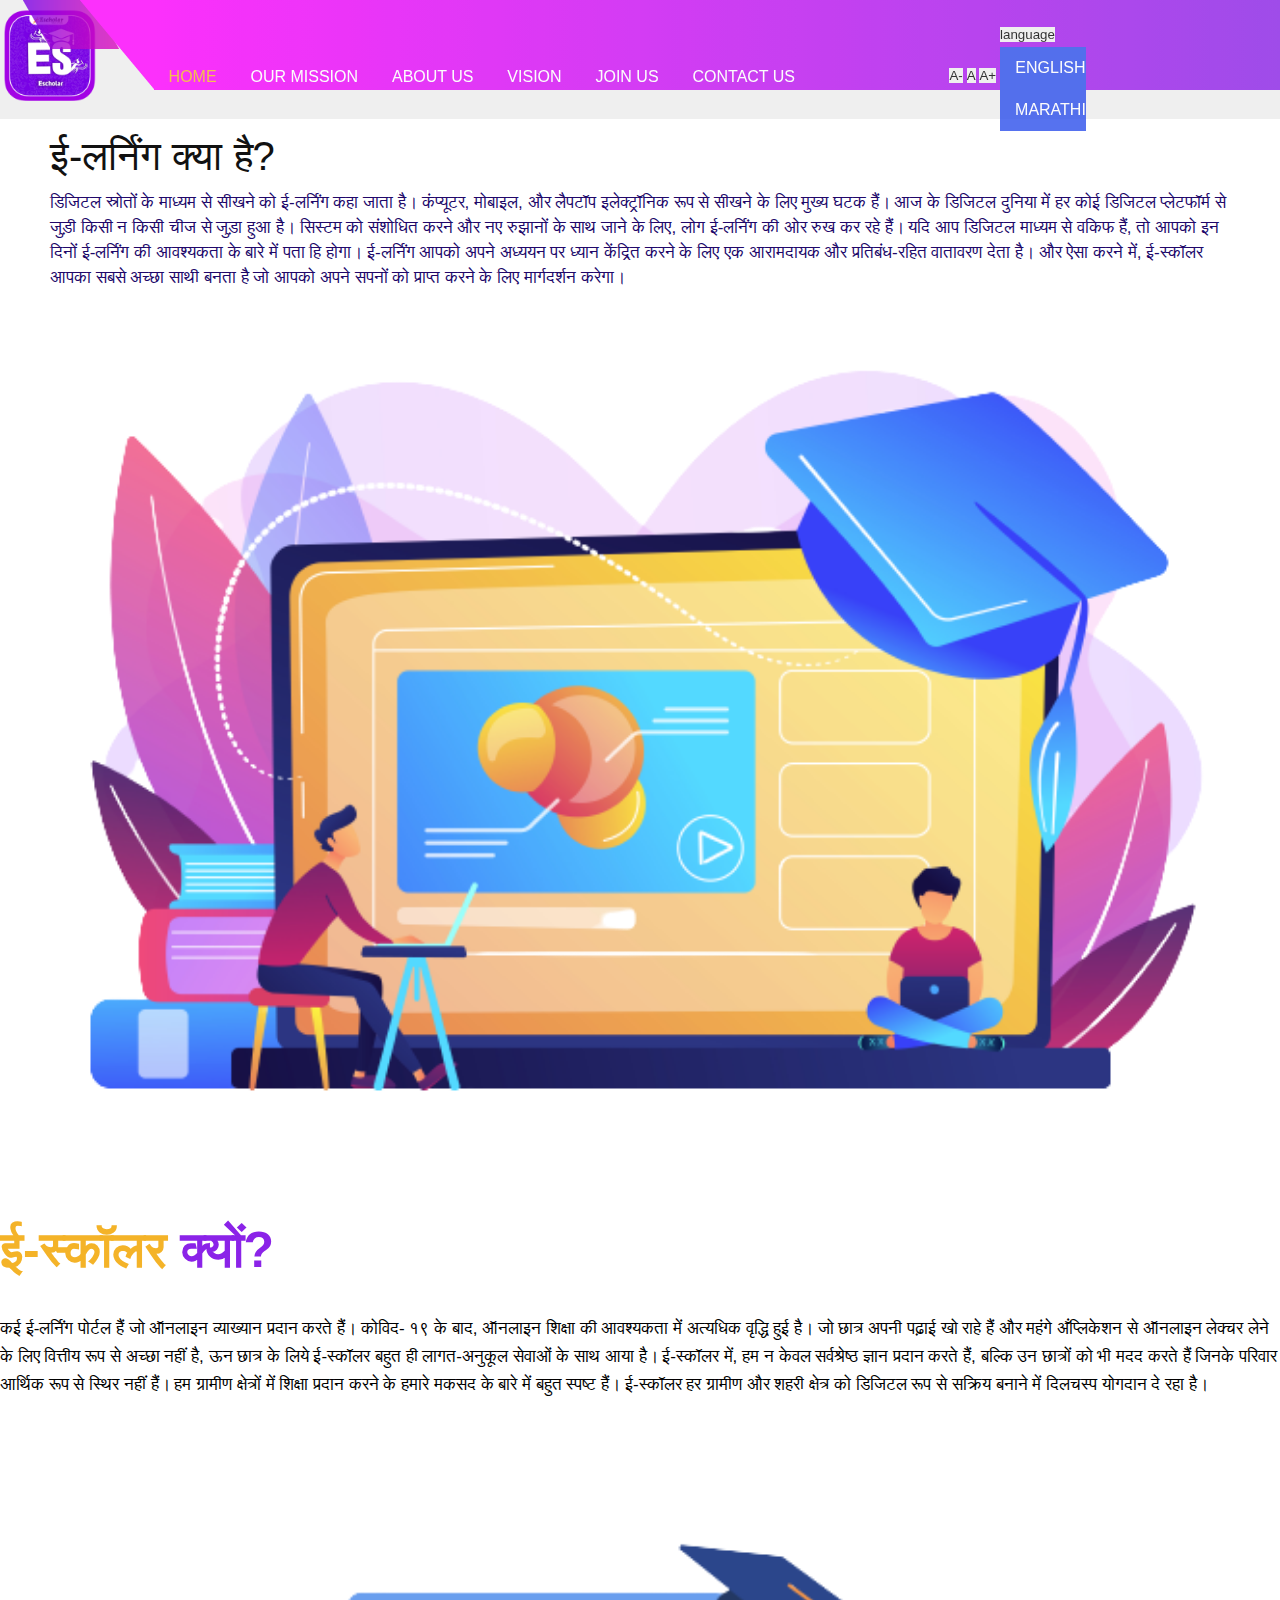
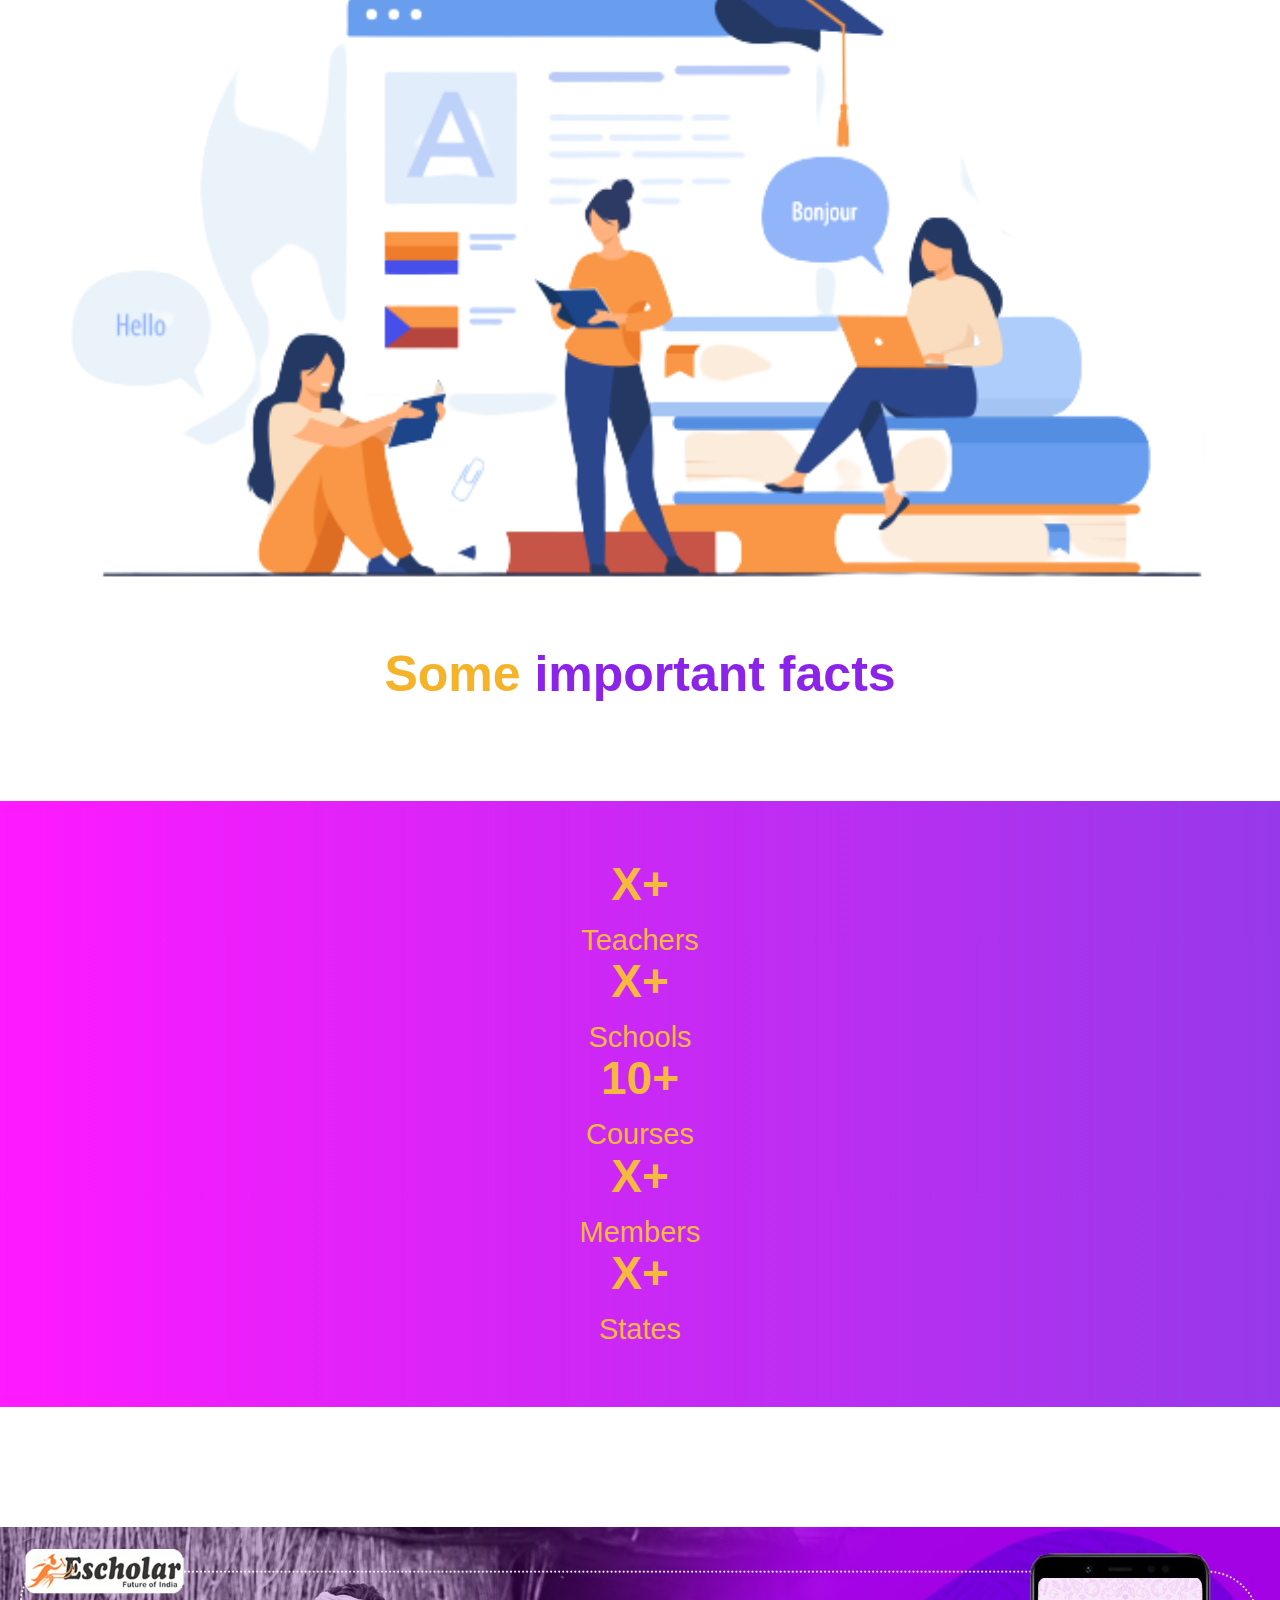
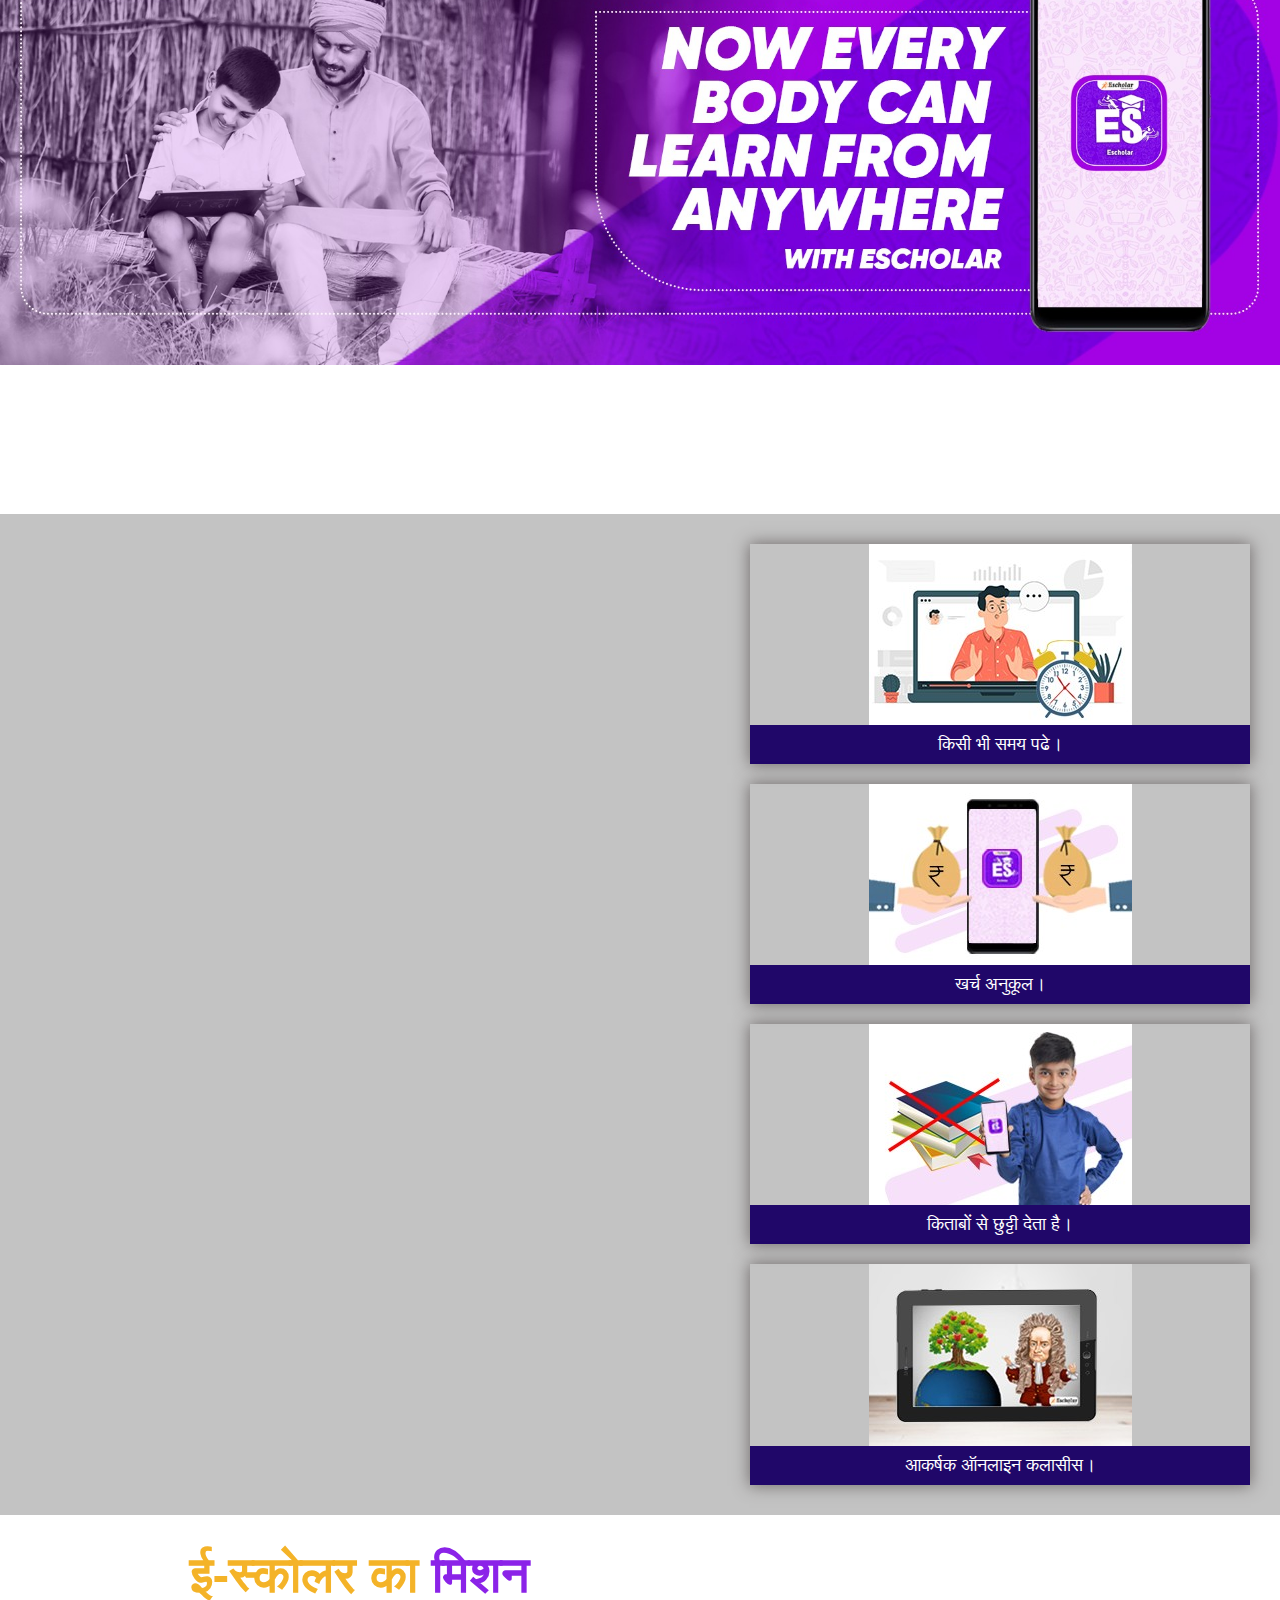
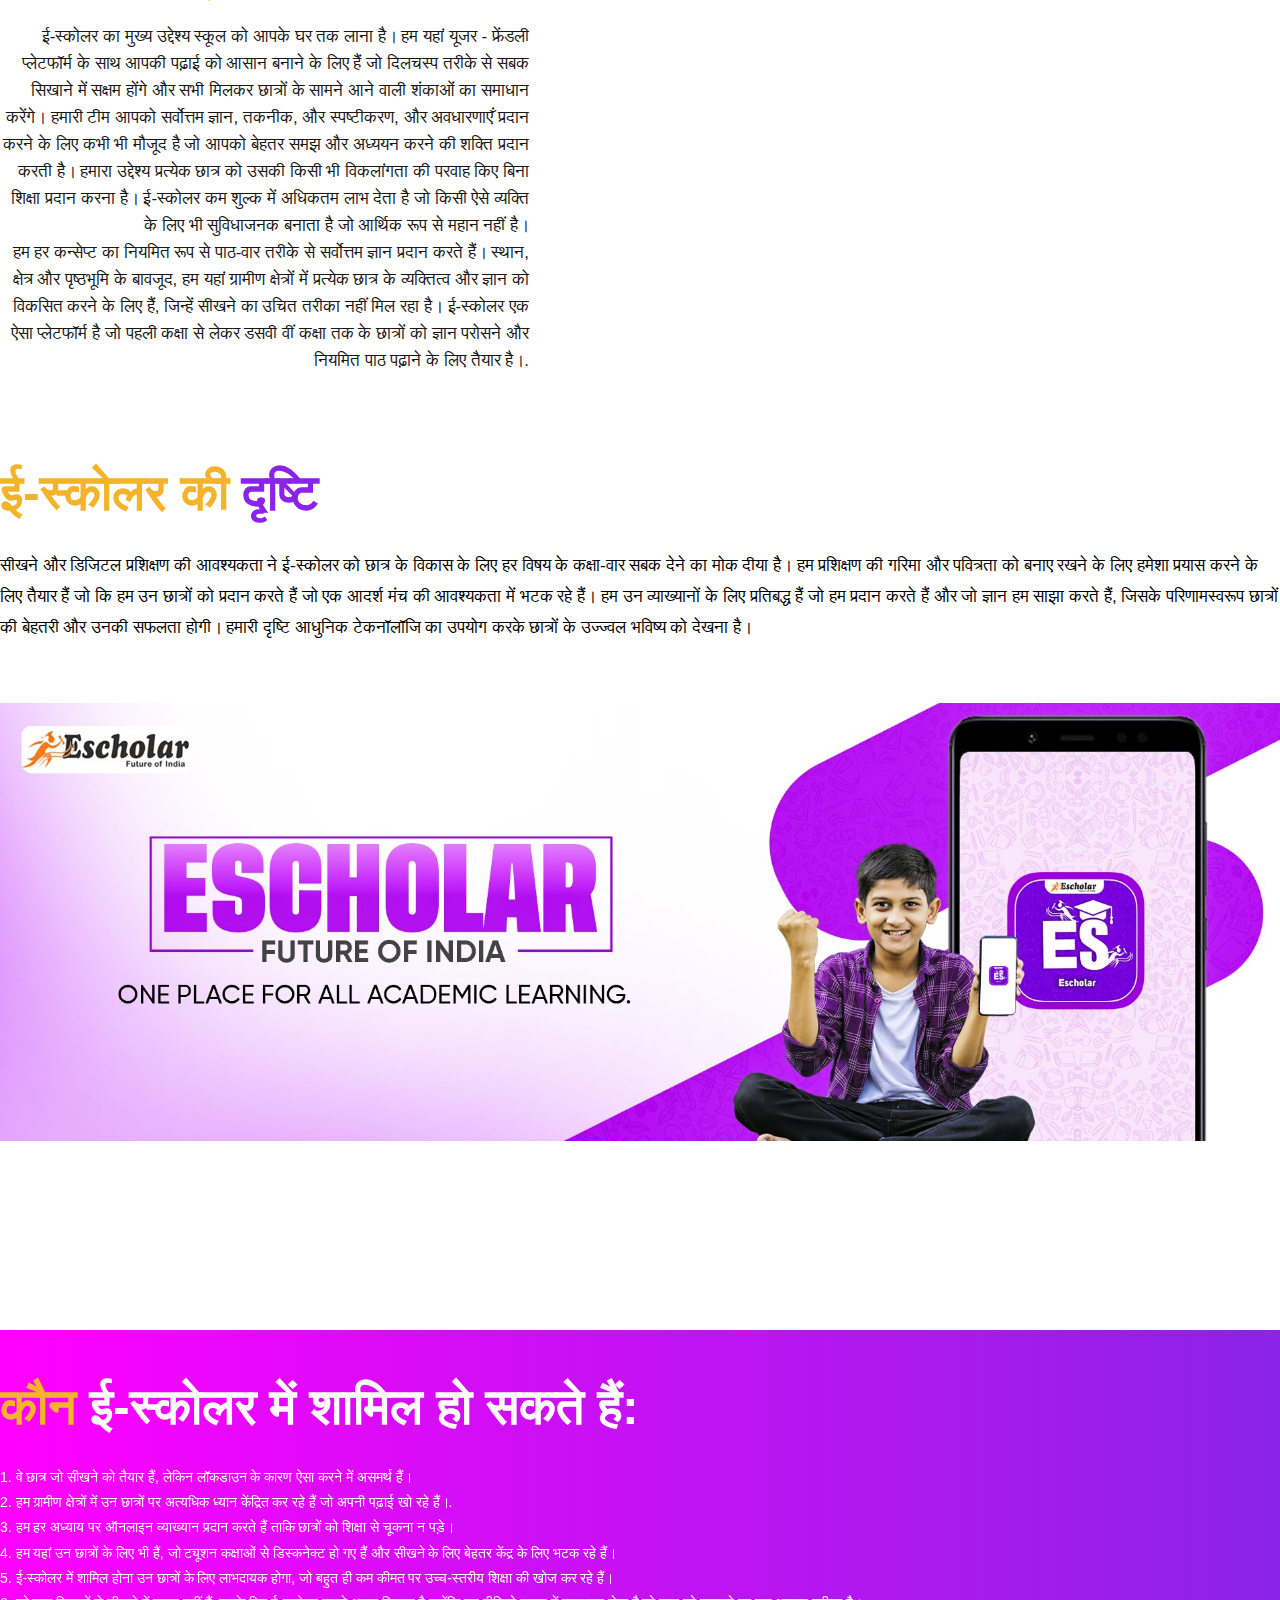
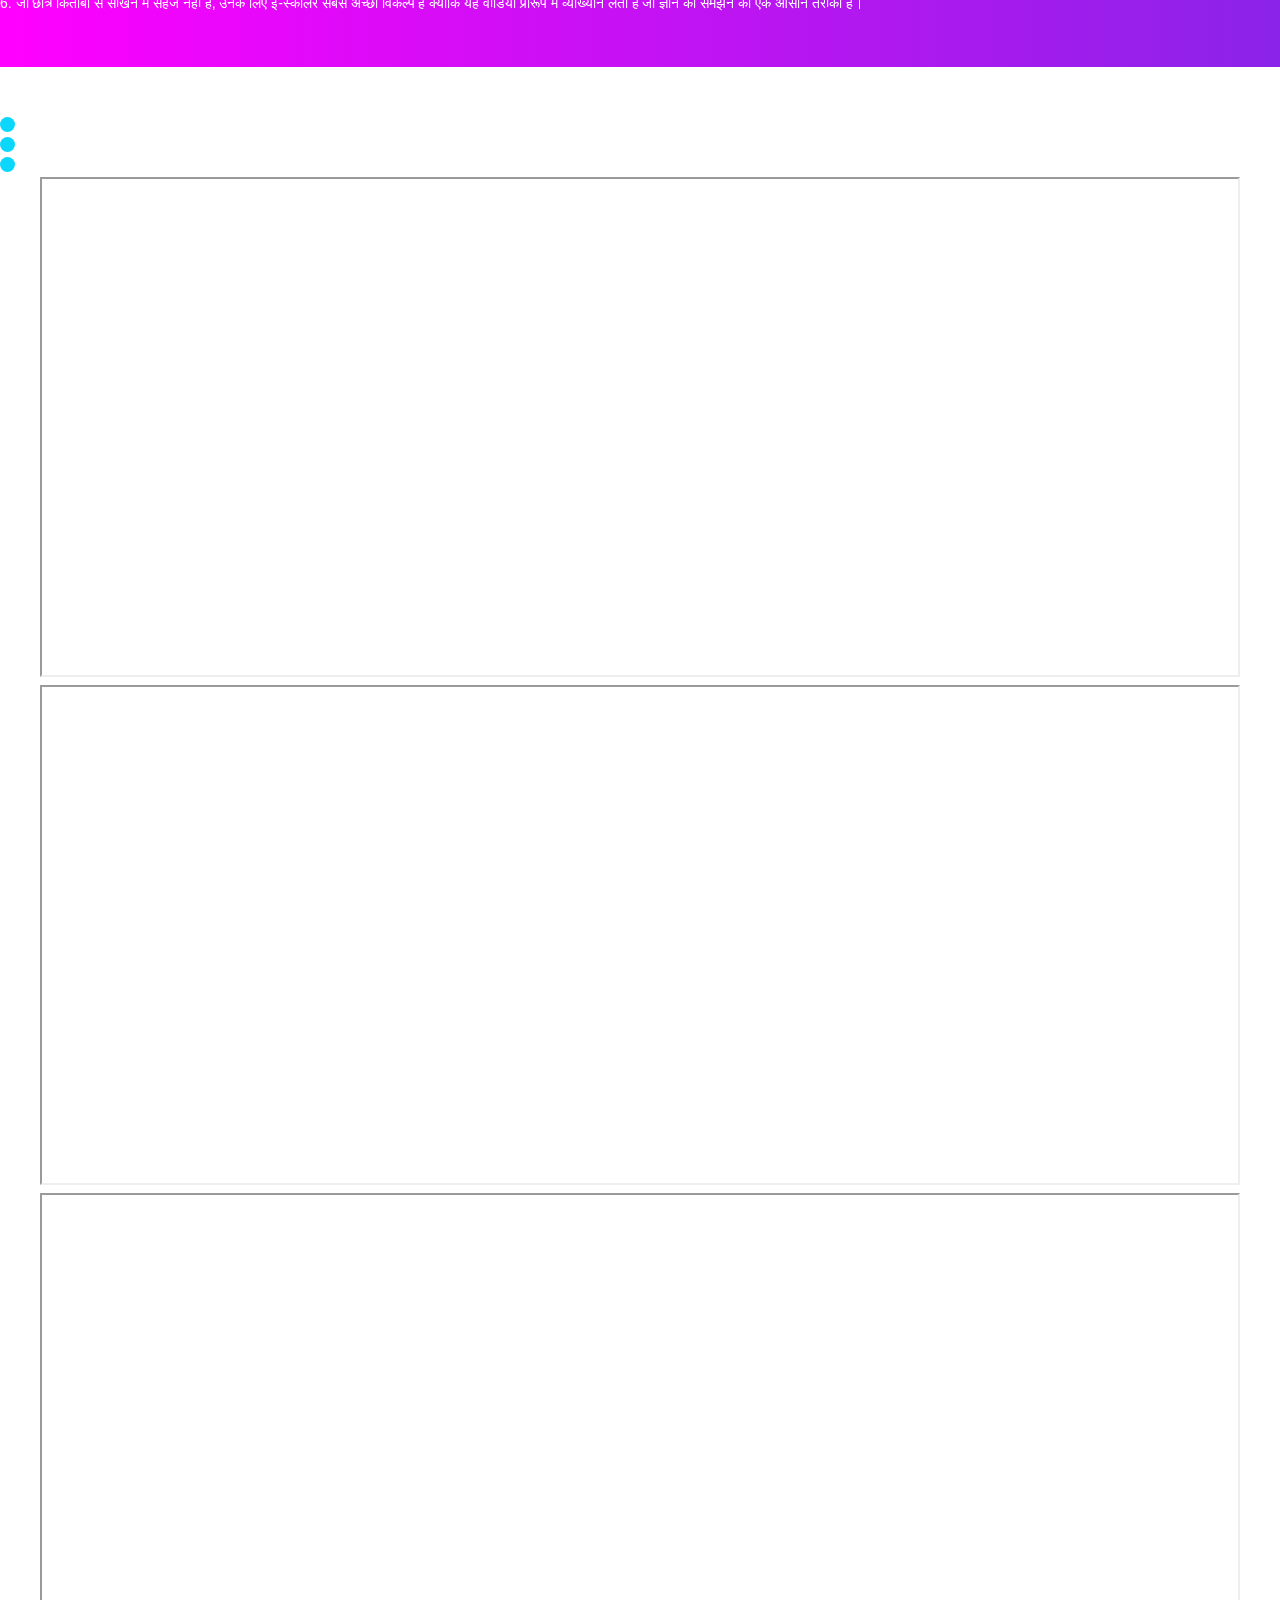
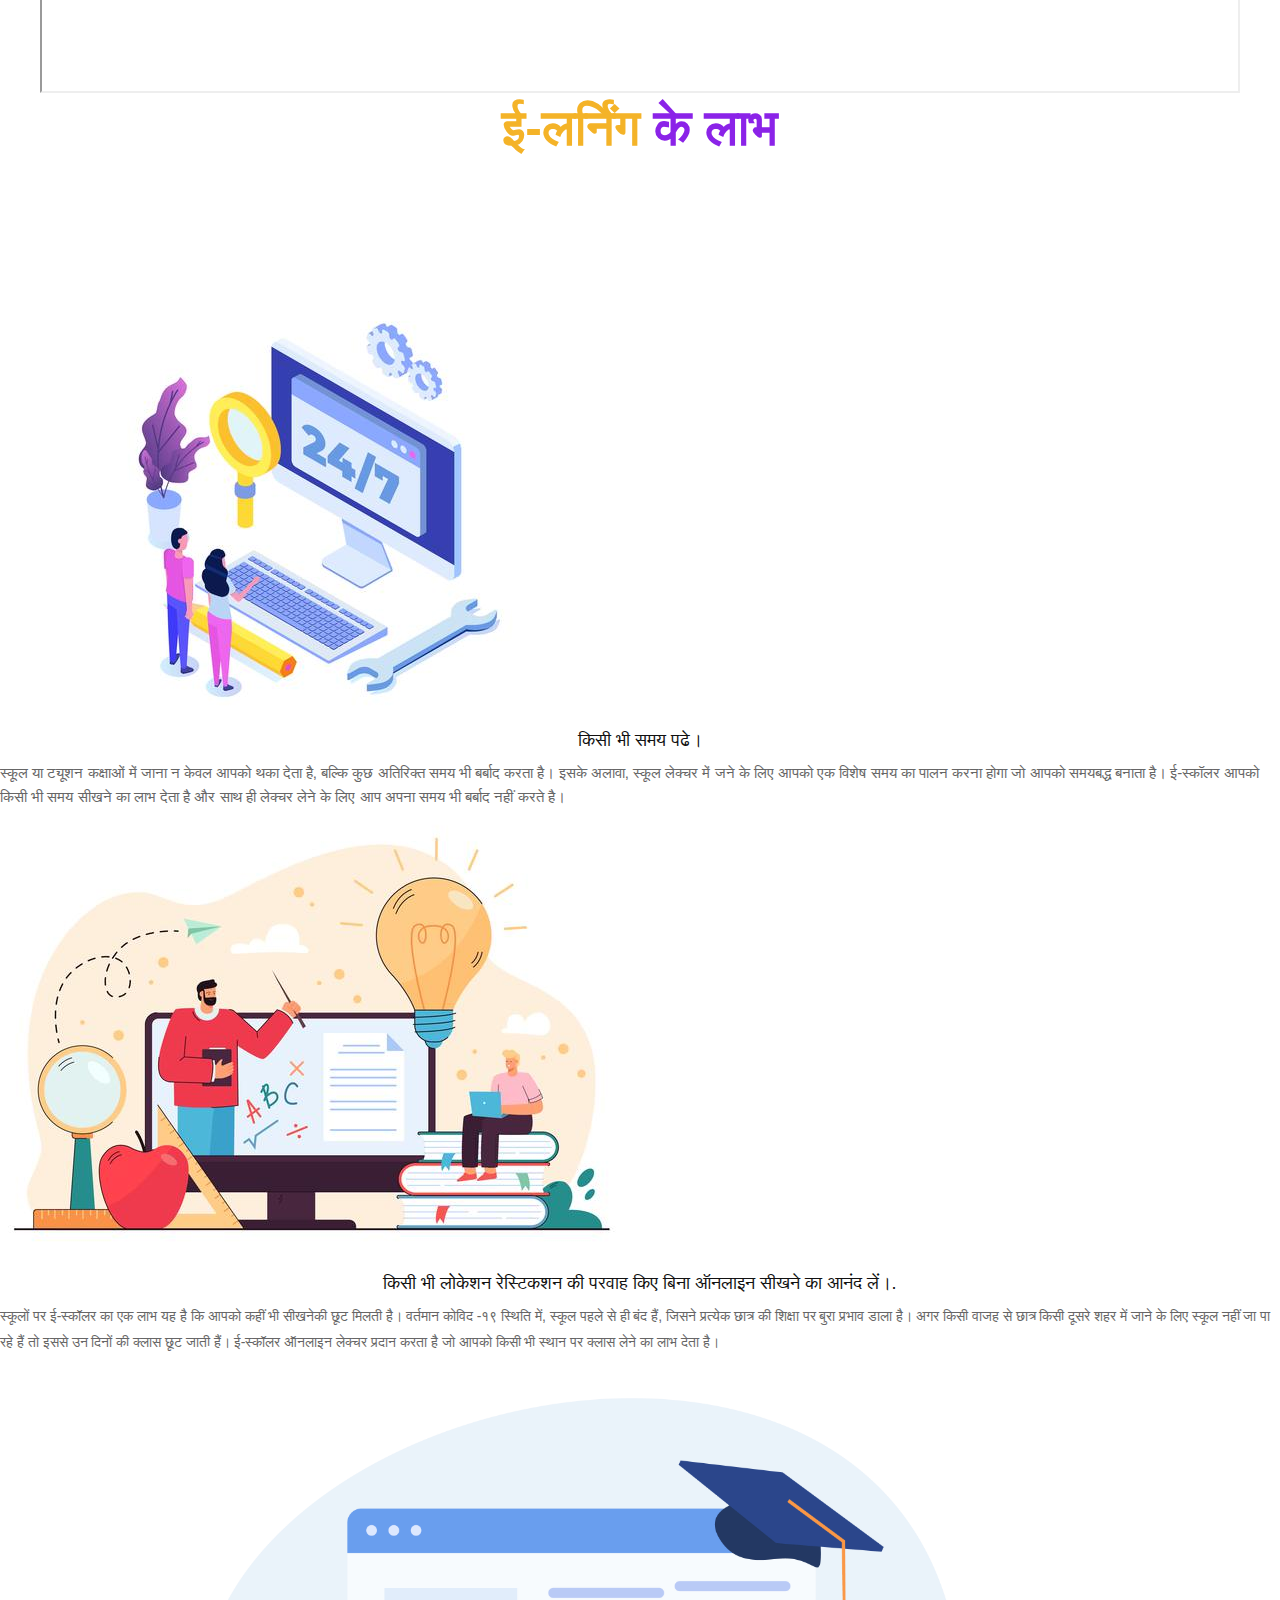
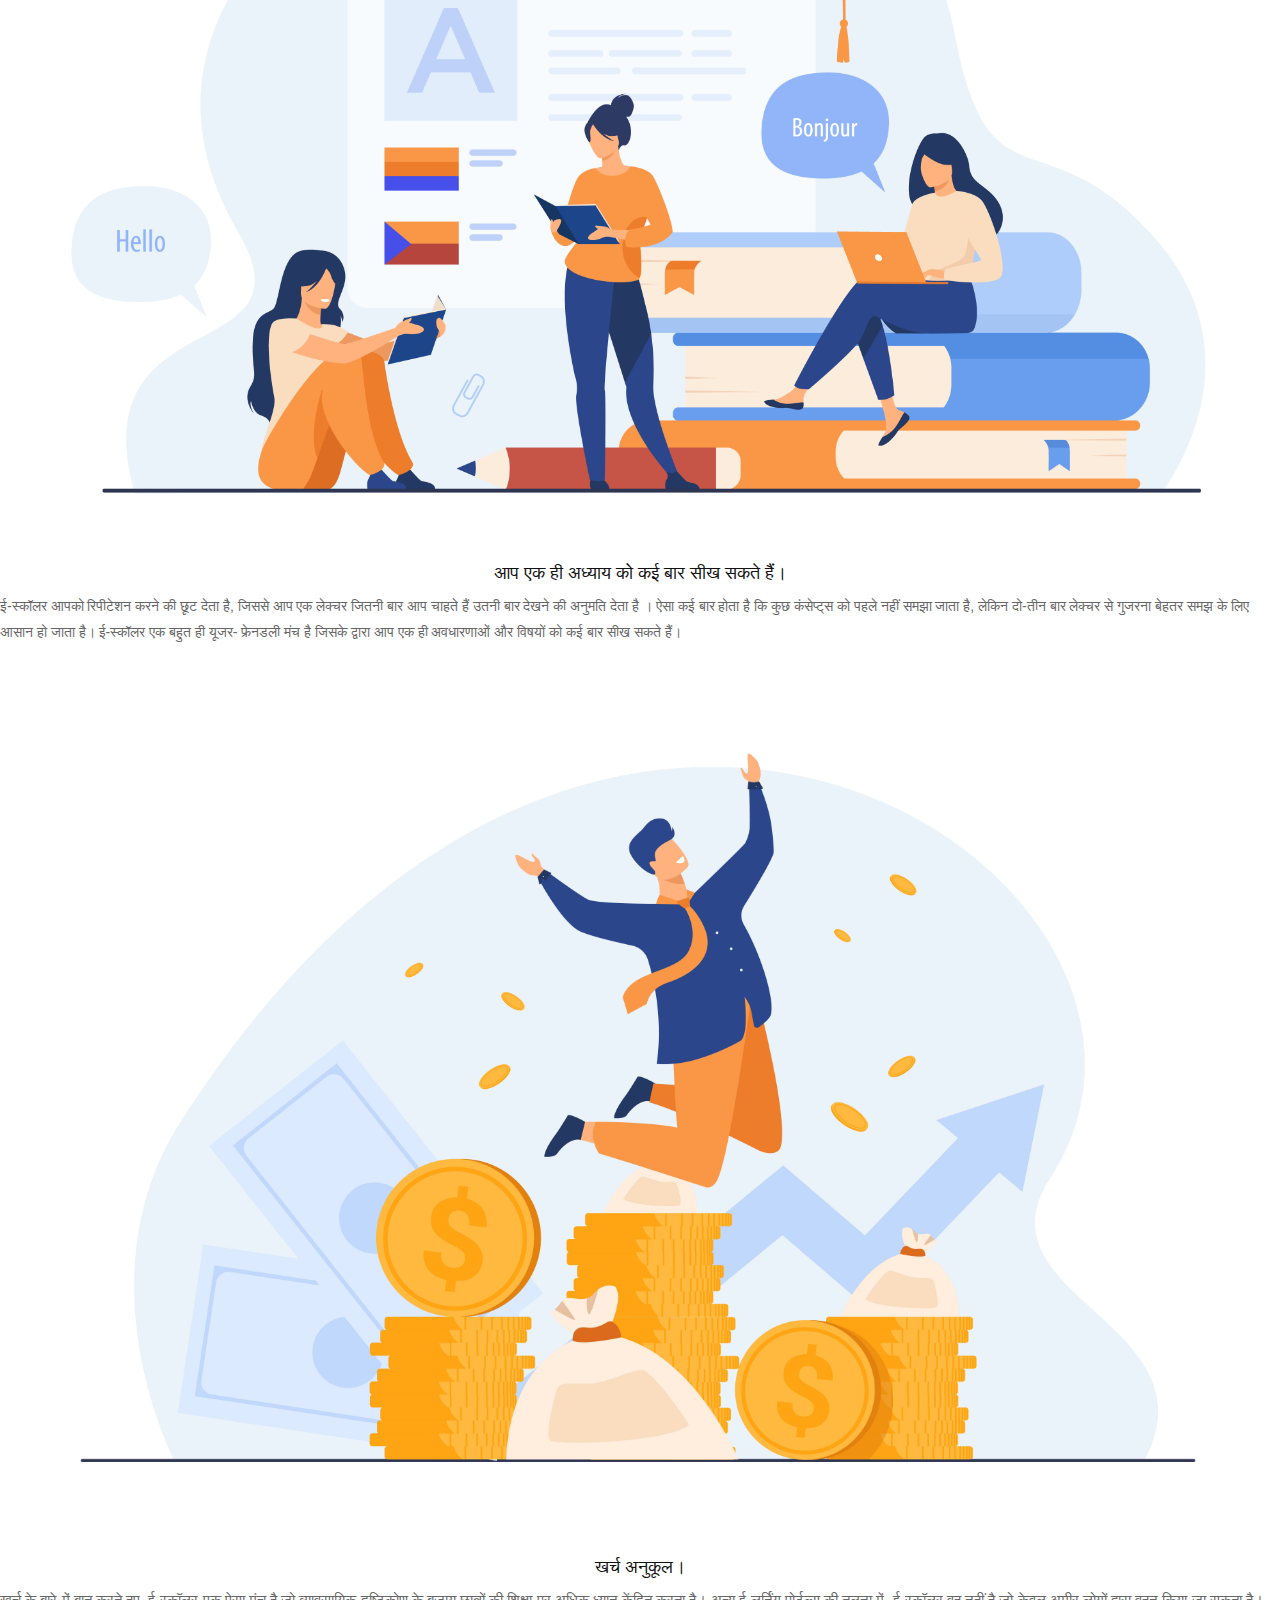
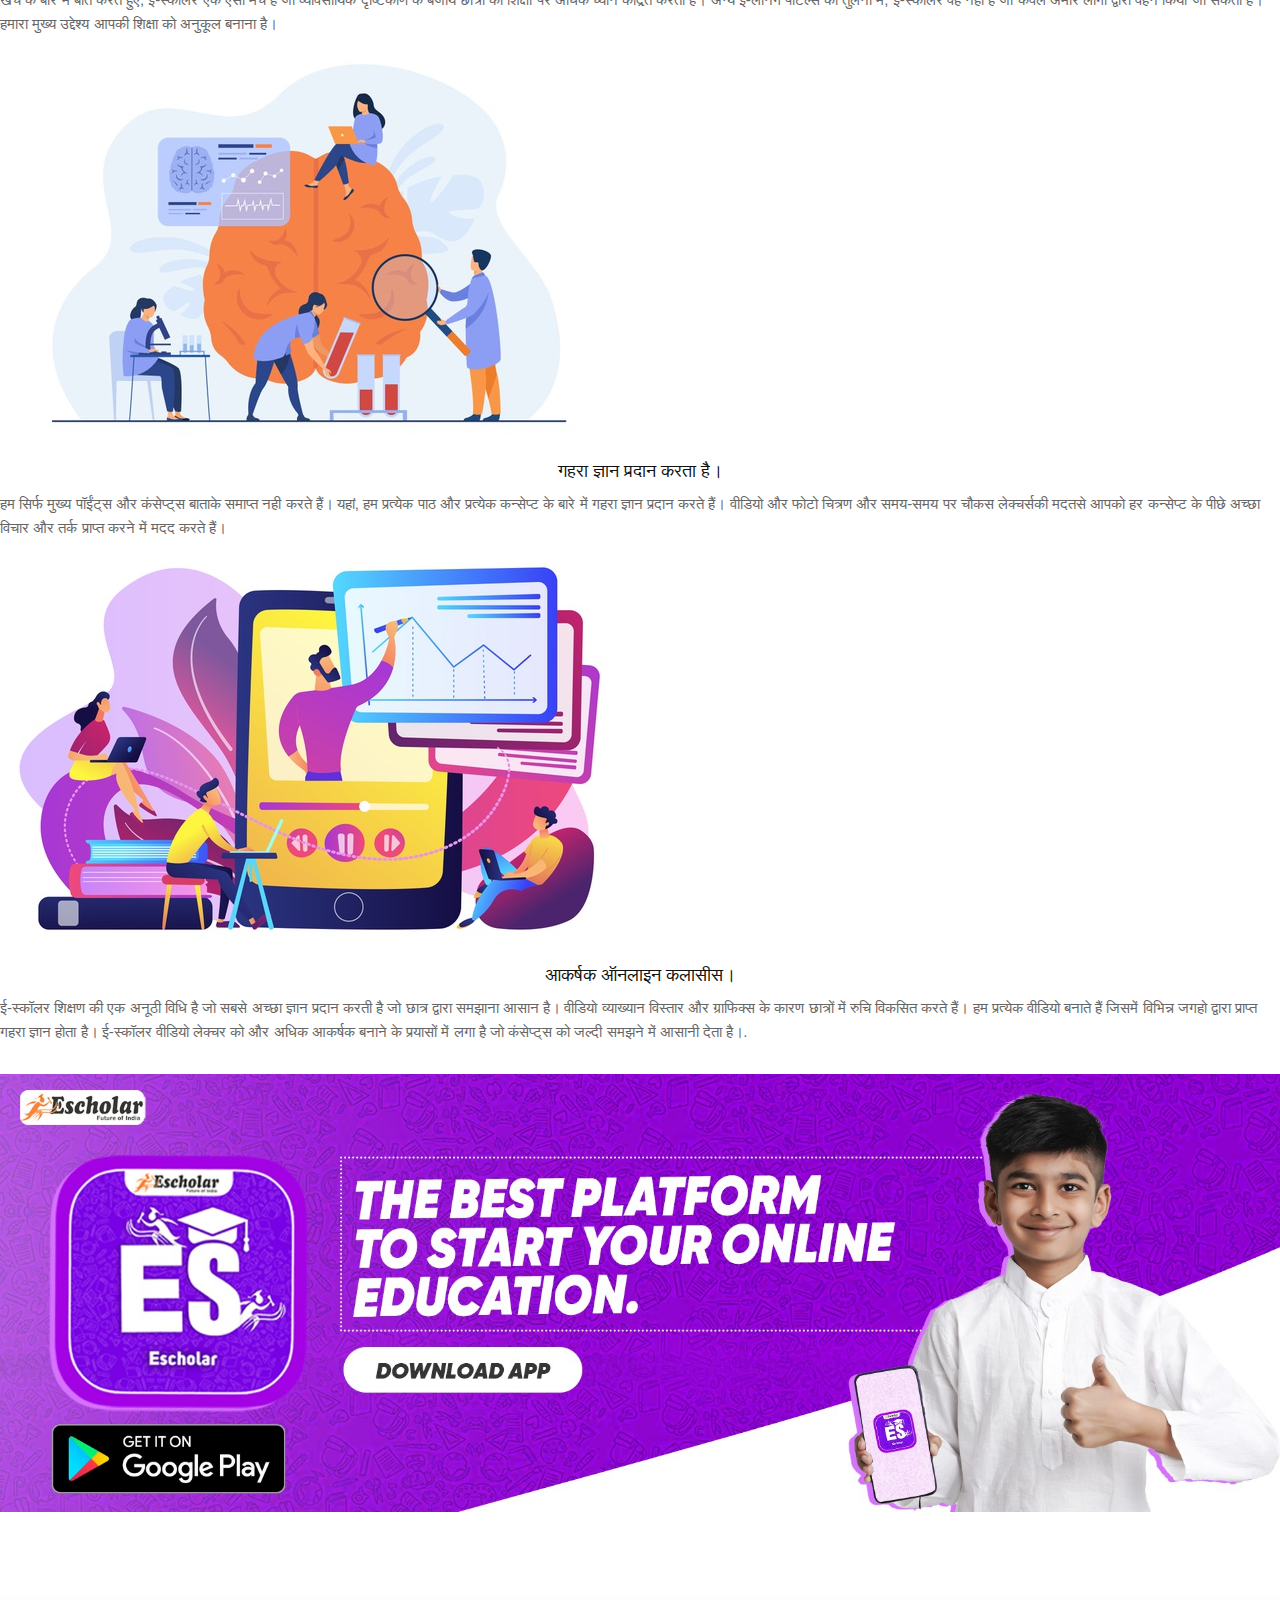
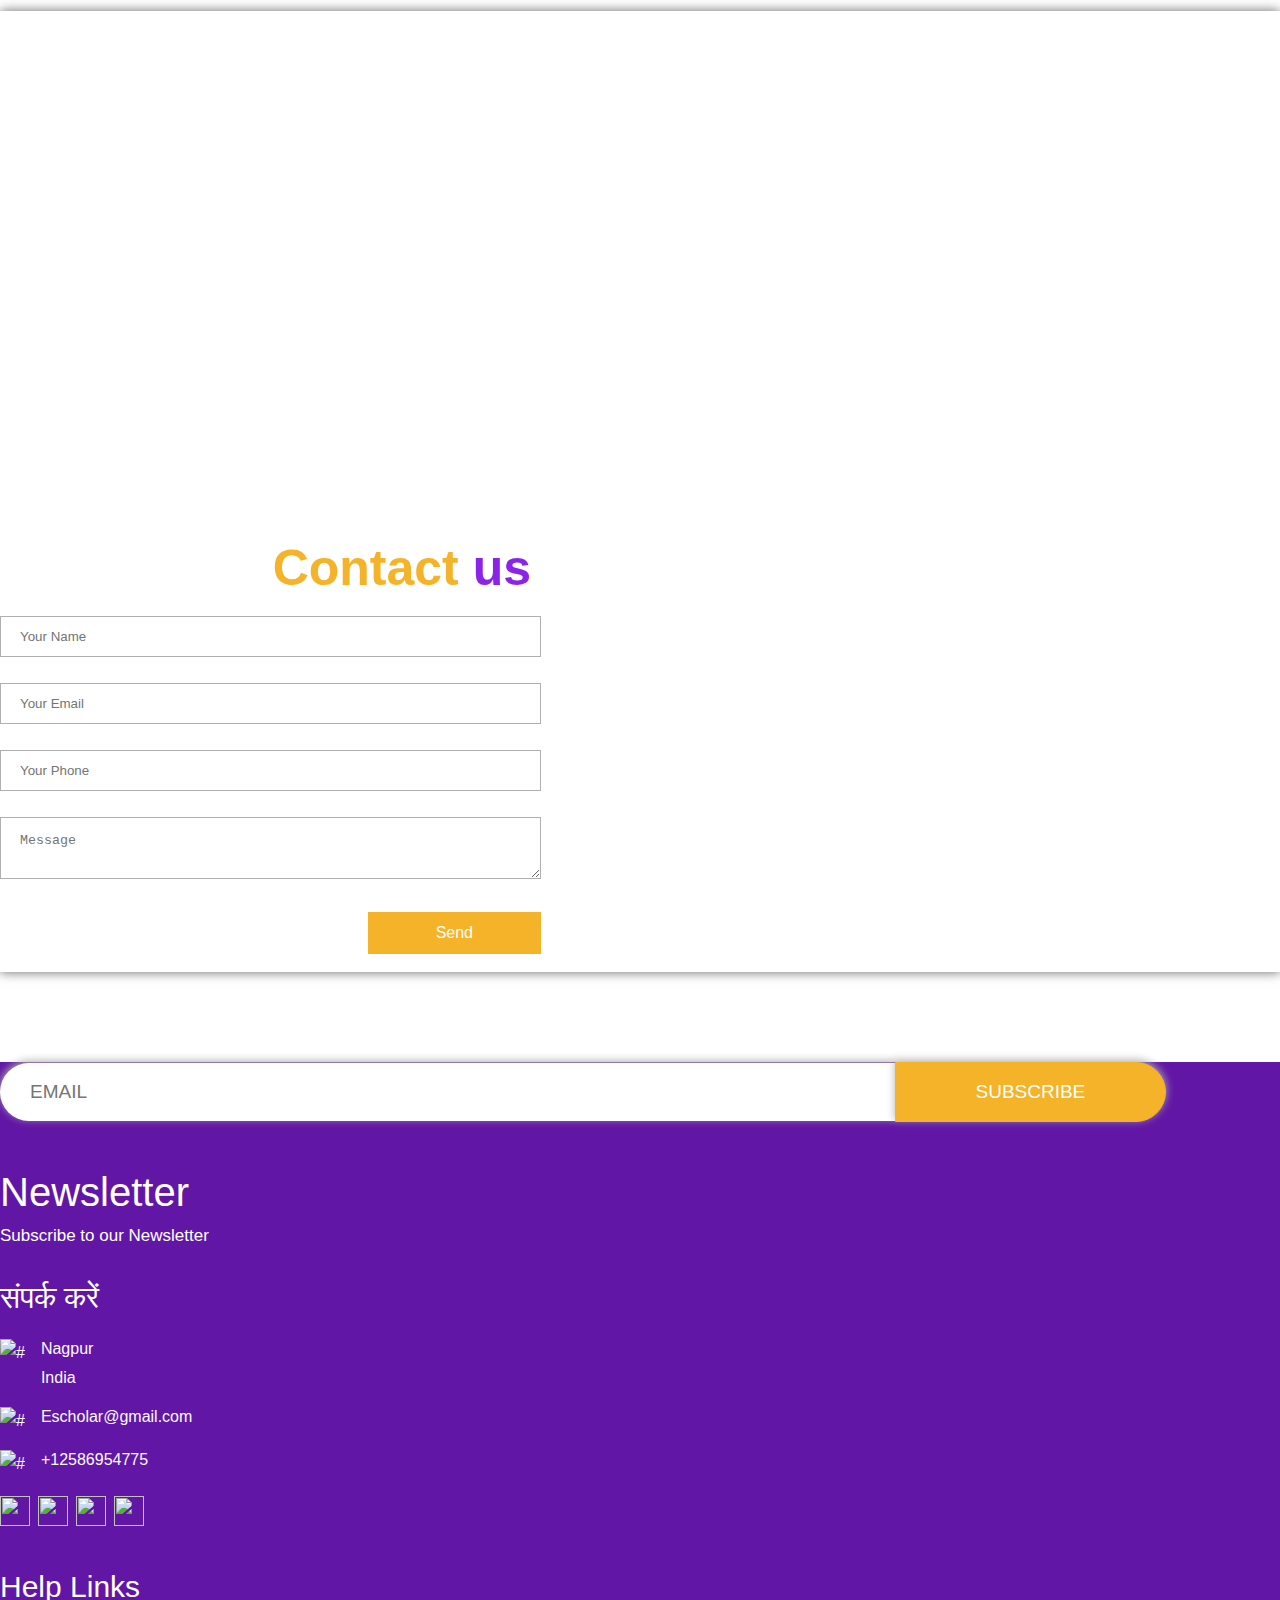
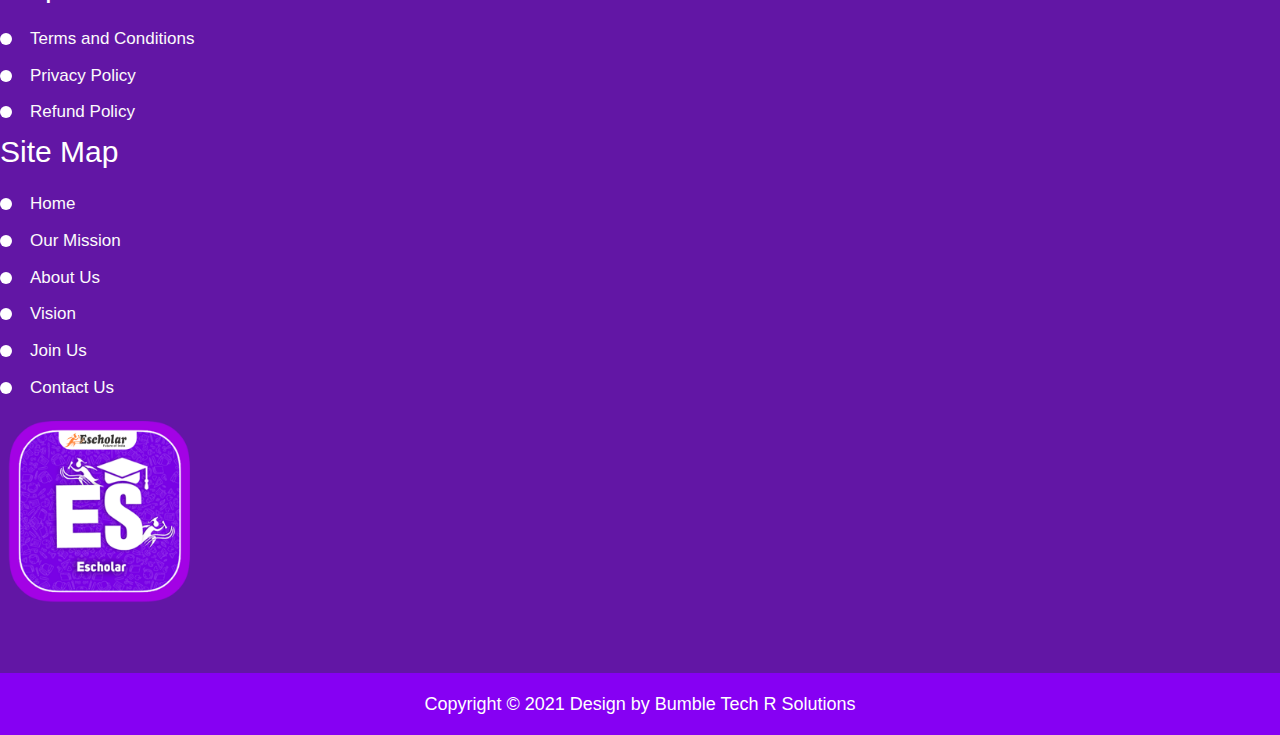
==== hindi.html @ 22b0a264 "Escholar V1 Website" ====
<!DOCTYPE html>
<html lang="hindi">

<head>
  <!-- basic -->
  <meta charset="utf-8">
  <meta http-equiv="X-UA-Compatible" content="IE=edge">
  <!-- mobile metas -->
  <meta name="viewport" content="width=device-width, initial-scale=1">
  <meta name="viewport" content="initial-scale=1, maximum-scale=1">
  <!-- site metas -->
  <title>Escholar</title>
  <meta name="keywords" content="">
  <meta name="description" content="">
  <meta name="author" content="">
  <!-- fevicon -->
  <link rel="icon" href="images/App Icon Escholar (1).png" type="image/gif" />
  <!-- bootstrap css -->
  <link rel="stylesheet" href="css/bootstrap.min.css">
  <script type="text/javascript" language="javascript" src="http://code.jquery.com/jquery-latest.js">
  </script> 
  <!-- style css -->
  <link rel="stylesheet" href="css/style.css">
  <!-- Responsive-->
  <link rel="stylesheet" href="css/responsive.css">  
  <!-- Scrollbar Custom CSS -->
  <link rel="stylesheet" href="css/jquery.mCustomScrollbar.min.css">
  <!-- Tweaks for older IEs-->
  <link rel="stylesheet" href="https://netdna.bootstrapcdn.com/font-awesome/4.0.3/css/font-awesome.css">
  <link rel="stylesheet" href="https://cdnjs.cloudflare.com/ajax/libs/fancybox/2.1.5/jquery.fancybox.min.css" media="screen">
<!--[if lt IE 9]>
<script src="https://oss.maxcdn.com/html5shiv/3.7.3/html5shiv.min.js"></script>
<script src="https://oss.maxcdn.com/respond/1.4.2/respond.min.js"></script><![endif]-->
</head>
<!-- body -->
<script type="text/javascript" src="./js/textadj.js"></script>
<body class="main-layout">
  <!-- loader  -->
  <!-- <div class="loader_bg">
    <div class="loader"><img src="images/loading.gif" alt="#" /></div>
  </div> -->
  <!-- end loader -->

  
  
  <main id="content" role="main">
		<div id="description">


  <!-- header -->
  <header>
    <!-- header inner -->
    <div class="header-">
      <div class="header">
        <div class="container-fluid">
          <div class="row">
            <div class="col-xl-2 col-lg-4 col-md-4 col-sm-3 col logo_section">
              <div class="full">
                <div class="center-desk">
                  <div class="logo">
                    <a href="index.html"><img src="images/App Icon Escholar (1).png" alt="#" style="height: 100px; width: 100px;"/></a>
                  </div>
                </div>
              </div>
            </div>
            <div class="col-xl-10 col-lg-8 col-md-8 col-sm-9">
              <div class="header_information">
               <div class="menu-area">
                <div class="limit-box">
                  <nav class="main-menu ">
                    <ul class="menu-area-main">
                      <li class="active"> <a href="index.html">Home</a> </li>
                      <li> <a href="#courses">Our Mission </a> </li>
                      <li> <a href="#about">About Us</a> </li>
                      <li> <a href="#learn">Vision</a> </li>
                      <li> <a href="#important">Join Us</a> </li>
                      <li> <a href="#contact">Contact Us</a> </li>
                     <li><a href=""></a></li>
                     <li><a href=""></a></li>
                     <li><a href=""></a></li>
                     <li><a href=""></a></li>
                        <button type="button" class="decrease btn btn-sm btn-dark" value=" - ">A-</button>
                        <button type="button" class="resetMe btn btn-sm btn-dark" value=" = ">A</button>
                        <button type="button" class="increase btn btn-sm btn-dark" value="  +  ">A+</button>
                       <li> <div class="dropdown">
                          <button class="btn btn-secondary dropdown-toggle" type="button" id="dropdownMenuButton" data-toggle="dropdown" aria-haspopup="true" aria-expanded="false">
                            language
                          </button>
                          <div class="dropdown-menu" aria-labelledby="dropdownMenuButton" style="background-color: rgb(44, 79, 235); ;">
                            <a class="dropdown-item" href="index.html">English</a>
                            <a class="dropdown-item" href="marathi.html">Marathi</a>
                            <!-- <a class="dropdown-item" href="#">Something else here</a> -->
                          </div>
                        </div>
                      </li>
                        
                     </ul>
                   </nav>
                 </div>
               </div> 
               <!-- <div class="mean-last">
                       <a href="#"><img src="images/search_icon.png" alt="#" /></a> </div>               -->
             </div>
           </div>
         </div>
       </div>
     </div>
      
      
       <script type="text/javascript">
      $(document).ready(function(){        
        var originalSize = $('div,p,span,li').css('font-size');         
       // reset        
        $(".resetMe").click(function(){           
       $('div,p,span,li').css('font-size', originalSize);         
        });
      
        // Increase Font Size          
        $(".increase").click(function(){         
       var currentSize = $('div,p,span,li').css('font-size');         
       var currentSize = parseFloat(currentSize)*1.2;          
       $('div,p,span,li').css('font-size', currentSize);         
       return false;          
       });        
   
        // Decrease Font Size       
        $(".decrease").click(function(){        
        var currentFontSize = $('div,p,span,li').css('font-size');        
        var currentSize = $('div,p,span,li').css('font-size');        
        var currentSize = parseFloat(currentSize)*0.8;        
        $('div,p,span,li').css('font-size', currentSize);         
        return false;         
        });         
      });
      
   </script>
     <!-- end header inner -->

     <!-- end header -->
     <section class="slider_section">
      <div id="myCarousel" class="carousel slide" data-ride="carousel">
       
        <div class="carousel-inner">
          <div class="carousel-item active">

            <div class="container-fluid padding_dd">
              <div class="carousel-caption">
                <div class="row">
                  <div class="col-xl-5 col-lg-5 col-md-5 col-sm-12">
                    <div class="text-bg" id="context">
                      <h4 style="font-size: 40px;">ई-लर्निंग क्या है? </h4>
                      <p>डिजिटल स्रोतों के माध्यम से सीखने को ई-लर्निंग कहा जाता है। कंप्यूटर, मोबाइल, और लैपटॉप इलेक्ट्रॉनिक रूप से सीखने के लिए मुख्य घटक हैं। आज के डिजिटल दुनिया में हर कोई डिजिटल प्लेटफॉर्म से जुड़ी किसी न किसी चीज से जुड़ा हुआ है। सिस्टम को संशोधित करने और नए रुझानों के साथ जाने के लिए, लोग ई-लर्निंग की ओर रुख कर रहे हैं। यदि आप डिजिटल माध्यम से वकिफ हैं, तो आपको इन दिनों ई-लर्निंग की आवश्यकता के बारे में पता हि होगा। ई-लर्निंग आपको अपने अध्ययन पर ध्यान केंद्रित करने के लिए एक आरामदायक और प्रतिबंध-रहित वातावरण देता है। और ऐसा करने में, ई-स्कॉलर आपका सबसे अच्छा साथी बनता है जो आपको अपने सपनों को प्राप्त करने के लिए मार्गदर्शन करेगा। </p>
                      
                      
                    </div>
                  </div>
                  <div class="col-xl-7 col-lg-7 col-md-7 col-sm-12">
                    <div class="images_box">
                      <figure><img src="images/19197877-removebg-preview.png"></figure>
                    </div>
                  </div>
                </div>
              </div>
            </div>
          </div>

        </div>
      </div>
    </div>
   
  </div>

</section>
</div>
</header>




<!-- about  -->
<div id="about" class="about">
  <div class="container">
    <div class="row">
      <div class="col-xl-6 col-lg-6 col-md-6 col-sm-12">
        <div class="about-box">
          <h2>ई-स्कॉलर <strong class="yellow">  क्यों?</strong></h2>
          <p > कई ई-लर्निंग पोर्टल हैं जो ऑनलाइन व्याख्यान प्रदान करते हैं। कोविद- १९ के बाद, ऑनलाइन शिक्षा की आवश्यकता में अत्यधिक वृद्धि हुई है। जो छात्र अपनी पढ़ाई खो राहे हैं और महंगे अँप्लिकेशन से ऑनलाइन लेक्चर लेने के लिए वित्तीय रूप से अच्छा नहीं है, ऊन छात्र के लिये ई-स्कॉलर बहुत ही लागत-अनुकूल सेवाओं के साथ आया है। ई-स्कॉलर में, हम न केवल सर्वश्रेष्ठ ज्ञान प्रदान करते हैं, बल्कि उन छात्रों को भी मदद करते हैं जिनके परिवार आर्थिक रूप से स्थिर नहीं हैं। हम ग्रामीण क्षेत्रों में शिक्षा प्रदान करने के हमारे मकसद के बारे में बहुत स्पष्ट हैं। ई-स्कॉलर हर ग्रामीण और शहरी क्षेत्र को डिजिटल रूप से सक्रिय बनाने में दिलचस्प योगदान दे रहा है। </p>
          <!-- <a href="Javascript:void(0)">Read more</a> -->
        </div>
      </div>
      <div class="col-xl-6 col-lg-6 col-md-6 col-sm-12">
        <div class="about-box">
          <figure><img src="images/10088-removebg-preview.png" alt="#" /></figure>
        </div>
      </div>
    </div>

  </div>
</div>
<!-- end abouts -->



<!-- our -->

  <div class="container">
    <div class="row">
      <div class="col-md-12">
        <div class="titlepage">
          <h2>Some <strong class="yellow">important facts</strong></h2>
          <span></span>
        </div>
      </div>
    </div>
  </div>
  <div class="important_bg">
    <div class="container">
      <div class="row">

        <div class="col col-xs-12">
          <div class="important_box">
            <h3>X+</h3>
            <span>Teachers</span>
          </div>
        </div>
        <div class="col col-xs-12">
          <div class="important_box">
            <h3>X+</h3>
            <span>Schools</span>
          </div>
        </div>
        <div class="col col-xs-12">
          <div class="important_box">
            <h3>10+</h3>
            <span>Courses</span>
          </div>
        </div>
        <div class="col col-xs-12">
          <div class="important_box">
            <h3>X+</h3>
            <span>Members</span>
          </div>
        </div>
        <div class="col col-xs-12">
          <div class="important_box">
            <h3>X+</h3>
            <span>States</span>
          </div>
        </div>
      </div>
    </div>
  </div>
</div>
</div>

<!-- end our -->

<center> <img src="images/2.jpg" alt="Now everybody can learn from anywhere" style="margin-bottom: 50px;margin-top: 120px;"/></center>

<!-- Courses -->
<div id="courses" class="Courses">
  <div class="container-fluid padding_left3">
    <div class="row">
      <div class="col-xl-6 col-lg-6 col-md-6 col-sm-12">
        <div class="box_bg">
          <div class="box_bg_img">
            <div class="row">
              <div class="col-xl-6 col-lg-6 col-md-6 col-sm-12">
                <div class="box_my">
                  <figure><img src="images/Learn anytime.jpg" style=width:263px;height:212px;></figure>
                  <div class="overlay">
                    <h3> किसी भी समय पढे।</h3>
                    <p>ई-स्कॉलर आपको किसी भी समय सीखने का लाभ देता है और साथ ही लेक्चर लेने के लिए आप अपना समय भी बर्बाद नहीं करते है।</p>
                  </div>
                </div>
              </div>
              <div class="col-xl-6 col-lg-6 col-md-6 col-sm-12">
                <div class="box_my">
                  <figure><img src="images/cost friendly.jpg"style=width:263px;height:212px;></figure>
                  <div class="overlay">
                    <h3>खर्च  अनुकूल। </h3>
                    <p>खर्च के बारे में बात करते हुए, ई-स्कॉलर एक ऐसा मंच है जो व्यावसायिक दृष्टिकोण के बजाय छात्रों की शिक्षा पर अधिक ध्यान केंद्रित करता है। </p>
                  </div>
                </div>
              </div>
              <div class="col-xl-6 col-lg-6 col-md-6 col-sm-12">
                <div class="box_my">
                  <figure><img src="images/break from book.jpg" style=width:263px;height:212px;></figure>
                  <div class="overlay">
                    <h3>किताबों से छुट्टी देता है।</h3>
                    <p>अपने अध्ययन को तेज और दिलचस्प बनाने के लिए, ई-स्कॉलर के वीडियो लेक्चर सबसे अच्छे तरिका हैं। </p>
                  </div>
                </div>
              </div>
              <div class="col-xl-6 col-lg-6 col-md-6 col-sm-12">
                <div class="box_my">
                  <figure><img src="images/online video.jpg" style=width:263px;height:212px;></figure>
                  <div class="overlay">
                    <h3>आकर्षक ऑनलाइन कलासीस।</h3>
                    <p>ई-स्कॉलर वीडियो लेक्चर को और अधिक आकर्षक बनाने के प्रयासों में लगा है जो कंसेप्ट्स को जल्दी समझने में आसानी देता है।</p>
                  </div>
                </div>
              </div>



            </div>
          </div>
        </div>
      </div>
      <div class="col-xl-6 col-lg-6 col-md-6 col-sm-12 border_right">
        <div class="box_text">
          <div class="titlepage">
            <h2>ई-स्कोलर का <strong class="yellow">मिशन</strong></h2>
          </div>
          <p>ई-स्कोलर का मुख्य उद्देश्य स्कूल को आपके घर तक लाना है। हम यहां यूजर - फ्रेंडली प्लेटफॉर्म के साथ आपकी पढ़ाई को आसान बनाने के लिए हैं जो दिलचस्प तरीके से सबक सिखाने में सक्षम होंगे और सभी मिलकर छात्रों के सामने आने वाली शंकाओं का समाधान करेंगे। हमारी टीम आपको सर्वोत्तम ज्ञान, तकनीक, और स्पष्टीकरण, और अवधारणाएँ प्रदान करने के लिए कभी भी मौजूद है जो आपको बेहतर समझ और अध्ययन करने की शक्ति प्रदान करती है। हमारा उद्देश्य प्रत्येक छात्र को उसकी किसी भी विकलांगता की परवाह किए बिना शिक्षा प्रदान करना है। ई-स्कोलर कम शुल्क में अधिकतम लाभ देता है जो किसी ऐसे व्यक्ति के लिए भी सुविधाजनक बनाता है जो आर्थिक रूप से महान नहीं है।</p>
            <p>
                हम हर कन्सेप्ट का नियमित रूप से पाठ-वार तरीके से सर्वोत्तम ज्ञान प्रदान करते हैं। स्थान, क्षेत्र और पृष्ठभूमि के बावजूद, हम यहां ग्रामीण क्षेत्रों में प्रत्येक छात्र के व्यक्तित्व और ज्ञान को विकसित करने के लिए हैं, जिन्हें सीखने का उचित तरीका नहीं मिल रहा है। ई-स्कोलर एक ऐसा प्लेटफॉर्म है जो पहली कक्षा से लेकर डसवी वीं कक्षा तक के छात्रों को ज्ञान परोसने और नियमित पाठ पढ़ाने के लिए तैयार है।. 
            </p>
          <!-- <a href="Javascript:void(0)">Read more</a> -->

        </div>
      </div> 
    </div>
  </div>
</div>
<!-- end Courses -->

<!-- learn -->


<div id="learn" class="learn">
  <div class="container">
    <div class="row">
      <div class="col-md-12">
        <div class="titlepage">
          <h2>ई-स्कोलर की <strong class="yellow">  दृष्टि</strong></h2>
          <span>
            सीखने और डिजिटल प्रशिक्षण की आवश्यकता ने ई-स्कोलर को छात्र के विकास के लिए हर विषय के कक्षा-वार सबक देने का मोक दीया है। हम प्रशिक्षण की गरिमा और पवित्रता को बनाए रखने के लिए हमेशा प्रयास करने के लिए तैयार हैं जो कि हम उन छात्रों को प्रदान करते हैं जो एक आदर्श मंच की आवश्यकता में भटक रहे हैं। हम उन व्याख्यानों के लिए प्रतिबद्ध हैं जो हम प्रदान करते हैं और जो ज्ञान हम साझा करते हैं, जिसके परिणामस्वरूप छात्रों की बेहतरी और उनकी सफलता होगी। हमारी दृष्टि आधुनिक टेकनॉलॉजि का उपयोग करके छात्रों के उज्ज्वल भविष्य को देखना है।
            </span>
        </div>
      </div>
    </div>
    <div class="row">
      <div class="col-md-12">
        <div class="learn_box">
          <figure><img src="images/1.jpg" alt="img"/></figure>
        </div>
      </div>
    </div>
  </div>
</div>
<!-- MAKE --> 
<div id="important" class="important">
<div class="make">
  <div class="container">
    <div class="row">
      <div class="col-md-12">
        <div class="titlepage">
          <h2>कौन <strong class="white_colo"> ई-स्कोलर में शामिल हो सकते हैं:</strong></h2>
        </div>
      </div>
    </div>
    <!-- <div class="row">
      <div class="col-xl-5 col-lg-5 col-md-5 col-sm-12"> -->
        <div class="make_text">
          <ol type="A">
           <li>1. वे छात्र जो सीखने को तैयार हैं, लेकिन लॉकडाउन के कारण ऐसा करने में असमर्थ हैं।</li>

           <li>2. हम ग्रामीण क्षेत्रों में उन छात्रों पर अत्यधिक ध्यान केंद्रित कर रहे हैं जो अपनी पढ़ाई खो रहे हैं।.

            <li>3. हम हर अध्याय पर ऑनलाइन व्याख्यान प्रदान करते हैं ताकि छात्रों को शिक्षा से चूकना न पड़े।

              <li>4. हम यहां उन छात्रों के लिए भी हैं, जो ट्यूशन कक्षाओं से डिस्कनेक्ट हो गए हैं और सीखने के लिए बेहतर केंद्र के लिए भटक रहे हैं।

                <li>5. ई-स्कोलर में शामिल होना उन छात्रों के लिए लाभदायक होगा, जो बहुत ही कम कीमत पर उच्च-स्तरीय शिक्षा की खोज कर रहे हैं।

                  <li>6. जो छात्र किताबों से सीखने में सहज नहीं हैं, उनके लिए ई-स्कोलर सबसे अच्छा विकल्प है क्योंकि यह वीडियो प्रारूप में व्याख्यान लेता है जो ज्ञान को समझने का एक आसान तरीका है।

          </ol>
          
          
        </div>
      </div>
      
      
    </div>
  </div>
</div>
<!-- end MAKE --> 
<!-- end learn --> 
<!-- video trial -->
<!--Carousel Wrapper-->
<div id="video-carousel-example2" class="carousel slide carousel-fade" data-ride="carousel" style="margin-top: 50px;">
  <!--Indicators-->
  <ol class="carousel-indicators">
    <li data-target="#video-carousel-example2" data-slide-to="0" class="active"></li>
    <li data-target="#video-carousel-example2" data-slide-to="1"></li>
    <li data-target="#video-carousel-example2" data-slide-to="2"></li>
  </ol>
  <!--/.Indicators-->
  <!--Slides-->
  <div class="carousel-inner" role="listbox">
    <!-- First slide -->
    <div class="carousel-item active">
      <!--Mask color-->
      <div class="view">
        <!--Video source-->
        <center><iframe width="1200" height="500" src="https://www.facebook.com/plugins/video.php?height=213&href=https%3A%2F%2Fwww.facebook.com%2FAnimatedEducation%2Fvideos%2F2730253160322265%2F&show_text=false&width=560">
        </iframe></center>
        <div class="mask rgba-indigo-light"></div>
      </div>

      <!--Caption-->
      <!-- <div class="carousel-caption">
        <div class="animated fadeInDown">
          <h3 class="h3-responsive">Light mask</h3>
        </div>
      </div> -->
      <!--Caption-->
    </div>
    <!-- /.First slide -->

    <!-- Second slide -->
    <div class="carousel-item">
      <!--Mask color-->
      <div class="view">
        <!--Video source-->
        <center><iframe width="1200" height="500" src="https://www.facebook.com/plugins/video.php?height=213&href=https%3A%2F%2Fwww.facebook.com%2FAnimatedEducation%2Fvideos%2F2730253160322265%2F&show_text=false&width=560">
        </iframe></center>
        <div class="mask rgba-purple-slight"></div>
      </div>

      <!--Caption-->
      <!-- <div class="carousel-caption">
        <div class="animated fadeInDown">
          <h3 class="h3-responsive">Super light mask</h3>
        </div>
      </div> -->
      <!--Caption-->
    </div>
    <!-- /.Second slide -->
  </div>
</div>
    <!-- Third slide -->
    <div class="carousel-item">
      <!--Mask color-->
      <div class="view">
        <!--Video source-->
        <center><iframe width="1200" height="500" src="https://www.facebook.com/plugins/video.php?height=213&href=https%3A%2F%2Fwww.facebook.com%2FAnimatedEducation%2Fvideos%2F2730253160322265%2F&show_text=false&width=560">
        </iframe></center>
        <div class="mask rgba-black-strong"></div>
      </div>

      <!--Caption-->
      <!-- <div class="carousel-caption">
        <div class="animated fadeInDown">
          <h3 class="h3-responsive">Strong mask</h3>
        </div>
      </div> -->
      <!--Caption-->
    </div>
    <!-- /.Third slide -->
  </div>
  <!--/.Slides-->
  <!--Controls-->
  <a class="carousel-control-prev" href="#video-carousel-example2" role="button" data-slide="prev">
    <span class="carousel-control-prev-icon" aria-hidden="true"></span>
    <span class="sr-only">Previous</span>
  </a>
  <a class="carousel-control-next" href="#video-carousel-example2" role="button" data-slide="next">
    <span class="carousel-control-next-icon" aria-hidden="true"></span>
    <span class="sr-only">Next</span>
  </a>
  <!--/.Controls-->
</div>
<!--Carousel Wrapper-->
<!-- video trial end  -->


<div class="titlepage" >
  <h2>ई-लर्निंग<strong class="yellow"> के लाभ</strong></h2>
  <span></span>
</div> 

<!-- cards trail 3 -->
<div class="card-deck" style="margin-top: 50px;">
  <div class="card">
    <img class="card-img-top" src="/images/Learn anytime1.jpg" alt="Card image cap">
    <div class="card-body">
      <h5 class="card-title" style="font-size: large; text-align: center;">किसी भी समय पढे।</h5>
      <p class="card-text" style=>स्कूल या ट्यूशन कक्षाओं में जाना न केवल आपको थका देता है, बल्कि कुछ अतिरिक्त समय भी बर्बाद करता है। इसके अलावा, स्कूल लेक्चर में जने के लिए आपको एक विशेष समय का पालन करना होगा जो आपको समयबद्ध बनाता है। ई-स्कॉलर आपको किसी भी समय सीखने का लाभ देता है और साथ ही लेक्चर लेने के लिए आप अपना समय भी बर्बाद नहीं करते है।</p>
     
    </div>
  </div>
  <div class="card">
    <img class="card-img-top" src="images/learn anywhere1.jpg" alt="Card image cap">
    <div class="card-body">
      <h5 class="card-title" style="font-size: large; text-align: center;">किसी भी लोकेशन रेस्टिकशन की परवाह किए बिना ऑनलाइन सीखने का आनंद लें।.</h5>
      स्कूलों पर ई-स्कॉलर का एक लाभ यह है कि आपको कहीं भी सीखनेकी छूट मिलती है। वर्तमान कोविद -१९ स्थिति में, स्कूल पहले से ही बंद हैं, जिसने प्रत्येक छात्र की शिक्षा पर बुरा प्रभाव डाला है। अगर किसी वाजह से छात्र किसी दूसरे शहर में जाने के लिए स्कूल नहीं जा पा रहे हैं तो इससे उन दिनों की क्लास छूट जाती हैं। ई-स्कॉलर ऑनलाइन लेक्चर प्रदान करता है जो आपको किसी भी स्थान पर क्लास लेने का लाभ देता है।      
    </div>
  </div>
  <div class="card">
    <img class="card-img-top" src="/images/10088.jpg" alt="Card image cap">
    <div class="card-body">
      <h5 class="card-title"style="font-size: large; text-align: center;">आप एक ही अध्याय को कई बार सीख सकते हैं।</h5>
      ई-स्कॉलर आपको रिपीटेशन करने की छूट देता है, जिससे आप एक लेक्चर जितनी बार आप चाहते हैं उतनी बार देखने की अनुमति देता है । ऐसा कई बार होता है कि कुछ कंसेप्ट्स को पहले नहीं समझा जाता है, लेकिन दो-तीन बार लेक्चर से गुजरना बेहतर समझ के लिए आसान हो जाता है। ई-स्कॉलर एक बहुत ही यूजर- फ्रेनडली मंच है जिसके द्वारा आप एक ही अवधारणाओं और विषयों को कई बार सीख सकते हैं।      
    </div>
  </div>
</div>
<!-- cards trail 3 end -->


<!-- cards pair 2 -->
<div class="card-deck" style="margin-top: 50px;">
  <div class="card">
    <img class="card-img-top" src="/images/savemoney.jpg" alt="Card image cap">
    <div class="card-body">
      <h5 class="card-title" style="font-size: large; text-align: center;">खर्च  अनुकूल।</h5>
      <p class="card-text">खर्च के बारे में बात करते हुए, ई-स्कॉलर एक ऐसा मंच है जो व्यावसायिक दृष्टिकोण के बजाय छात्रों की शिक्षा पर अधिक ध्यान केंद्रित करता है। अन्य ई-लर्निंग पोर्टल्स की तुलना में, ई-स्कॉलर वह नहीं है जो केवल अमीर लोगों द्वारा वहन किया जा सकता है। हमारा मुख्य उद्देश्य आपकी शिक्षा को अनुकूल बनाना है।</p>
      
    </div>
  </div>
  <div class="card">
    <img class="card-img-top" src="/images/deep knowledge.jpg" alt="Card image cap">
    <div class="card-body">
      <h5 class="card-title" style="font-size: large; text-align: center;">गहरा ज्ञान प्रदान करता है।</h5>
      <p class="card-text">हम सिर्फ मुख्य पॉईंट्स और कंसेप्ट्स बाताके समाप्त नही करते हैं। यहां, हम प्रत्येक पाठ और प्रत्येक कन्सेप्ट  के बारे में गहरा ज्ञान प्रदान करते हैं। वीडियो और फोटो चित्रण और समय-समय पर चौकस लेक्चर्सकी मदतसे आपको हर कन्सेप्ट  के पीछे अच्छा विचार और तर्क प्राप्त करने में मदद करते हैं।</p>
    </div>
  </div>
  <div class="card">
    <img class="card-img-top" src="/images/attractive online classes.jpg" alt="Card image cap">
    <div class="card-body">
      <h5 class="card-title" style="font-size: large; text-align: center;">आकर्षक ऑनलाइन कलासीस।</h5>
      <p class="card-text">ई-स्कॉलर शिक्षण की एक अनूठी विधि है जो सबसे अच्छा ज्ञान प्रदान करती है जो छात्र द्वारा समझाना आसान है। वीडियो व्याख्यान विस्तार और ग्राफिक्स के कारण छात्रों में रुचि विकसित करते हैं। हम प्रत्येक वीडियो बनाते हैं जिसमें विभिन्न जगहो द्वारा प्राप्त गहरा ज्ञान होता है। ई-स्कॉलर वीडियो लेक्चर को और अधिक आकर्षक बनाने के प्रयासों में लगा है जो कंसेप्ट्स को जल्दी समझने में आसानी देता है।.</p>
      
    </div>
  </div>
</div>
<!-- cards pair 2 end -->
<!-- card solo -->

<center><img src="images/3.jpg" alt="Download our app" style="margin-top: 30px;"/></center>



<!-- contact -->
<div id="contact" class="contact">
  <div class="container-fluid padding_left2">
    <div class="white_color">
      <div class="row">

        <div class="col-xl-6 col-lg-6 col-md-6 col-sm-12">
          <div id="map">
          </div>

        </div>
        <div class="col-xl-6 col-lg-6 col-md-6 col-sm-12">

          <form class="contact_bg">
            <div class="row">
              <div class="col-md-12">
                <div class="titlepage">
                  <h2>Contact <strong class="yellow">us</strong></h2>
                </div>
                <div class="col-md-12">
                  <input class="contactus" placeholder="Your Name" type="text" name="Your Name">
                </div>
                <div class="col-md-12">
                  <input class="contactus" placeholder="Your Email" type="text" name="Your Email">
                </div>
                <div class="col-md-12">
                  <input class="contactus" placeholder="Your Phone" type="text" name="Your Phone">
                </div>
                <div class="col-md-12">
                  <textarea class="textarea" placeholder="Message" type="text" name="Message"></textarea>
                </div>
                <div class="col-xl-12 col-lg-12 col-md-12 col-sm-12">
                  <button class="send">Send</button>
                </div>
              </div>
            </form>
          </div>
        </div>

      </div>
    </div>

    <!-- end contact -->

    <!--  footer -->
    <footer>
      <div class="footer ">
        <div class="container">
          <div class="row">

            <div class="col-md-12">
              <form class="news">
                <input class="newslatter" placeholder="Email" type="text" name=" Email">
                <button class="submit">Subscribe</button>
              </form>
            </div>
            <div class="col-md-12">
              <h2>Newsletter</h2>
              <span>Subscribe to our Newsletter </span>
            </div>
            <div class="col-xl-12 col-lg-12 col-md-12 col-sm-12 ">
              <div class="row">
                <div class="col-xl-3 col-lg-3 col-md-6 col-sm-6 ">
                  <div class="address">
                    <h3>संपर्क करें </h3>
                    <ul class="loca">
                      <li>
                        <a href="#"><img src="icon/loc.png" alt="#" /></a>Nagpur
                        <br>India </li>
                        <li>
                          <a href="#"><img src="icon/email.png" alt="#" /></a>Escholar@gmail.com </li>
                          <li>
                            <a href="#"><img src="icon/call.png" alt="#" /></a>+12586954775 </li>
                          </ul>
                          <ul class="social_link">
                            <li><a href="https://www.facebook.com/AnimatedEducation/"><img src="icon/fb.png"></a></li>
                            <li><a href="#"><img src="icon/tw.png"></a></li>
                            <li><a href="https://www.instagram.com/escholarfoi/?igshid=1ksblg8xaibxa"><img src="icon/lin(2).png"></a></li>
                            <li><a href="#"><img src="icon/instagram.png"></a></li>
                          </ul>

                        </div>
                      </div>
                      <div class="col-lg-3 col-md-6 col-sm-6">
                        <div class="address">
                          <h3>Help Links</h3>
                          <ul class="Menu_footer">
                            <li class="active"> <a href="terms.html">Terms and Conditions </a> </li>
                            <li><a href="privacy.html">Privacy Policy</a> </li>
                            <li><a href="refund.html">Refund Policy</a> </li>
                          </ul>
                        </div>
                      </div>
                      <div class="col-lg-3 col-md-6 col-sm-6">
                        <div class="address">
                          <h3>Site Map</h3>
                          <ul class="Links_footer">
                            <li class="active">
                            <a href="index.html">Home</a> </li>
                    <li> <a href="#courses">Our Mission </a> </li>
                    <li> <a href="#about">About Us</a> </li>
                    <li> <a href="#learn">Vision</a> </li>
                    <li> <a href="#important">Join Us</a> </li>
                    <li> <a href="#contact">Contact Us</a> </li>
                          </ul>
                        </div>
                      </div>

                      <div class="col-lg-3 col-md-6 col-sm-6 ">
                        <div class="address">
                          <a href="index.html"> <img src="images/App Icon Escholar (1).png" alt="logo" style="height: 200px; width: 200px;"></a>
                        </div>
                      </div>
                    </div>
                  </div>

                </div>

              </div>
              <div class="copyright">
                <div class="container">
                  <p>Copyright © 2021 Design by <a href="https://html.design/">Bumble Tech R  Solutions</a></p>
                </div>
              </div>
            </div>
          </footer>
          <!-- end footer -->
          <!-- Javascript files-->
          <script src="js/jquery.min.js"></script>
          <script src="js/popper.min.js"></script>
          <script src="js/bootstrap.bundle.min.js"></script>
          <script src="js/jquery-3.0.0.min.js"></script>
          <script src="js/plugin.js"></script>
          <!-- sidebar -->
          <script src="js/jquery.mCustomScrollbar.concat.min.js"></script>
          <script src="js/custom.js"></script>
          <script src="https:cdnjs.cloudflare.com/ajax/libs/fancybox/2.1.5/jquery.fancybox.min.js"></script>


          <script>
// This example adds a marker to indicate the position of Bondi Beach in Sydney,
// Australia.
function initMap() {
  var map = new google.maps.Map(document.getElementById('map'), {
    zoom: 11,
    center: {
      lat: 40.645037,
      lng: -73.880224
    },
  });

  var image = 'images/maps-and-flags.png';
  var beachMarker = new google.maps.Marker({
    position: {
      lat: 40.645037,
      lng: -73.880224
    },
    map: map,
    icon: image
  });
}
</script>
<!-- google map js -->
<script src="https://maps.googleapis.com/maps/api/js?key=AIzaSyA8eaHt9Dh5H57Zh0xVTqxVdBFCvFMqFjQ&callback=initMap"></script>
<!-- end google map js -->

</div>
<!--/#description-->
</main>

</body>

</html>
---- css/style.css ----
/*--------------------------------------------------------------------- File Name: style.css ---------------------------------------------------------------------*/
/*--------------------------------------------------------------------- import Fonts ---------------------------------------------------------------------*/
 @import url('https://fonts.googleapis.com/css?family=Rajdhani:300,400,500,600,700');
 @import url('https://fonts.googleapis.com/css?family=Poppins:100,100i,200,200i,300,300i,400,400i,500,500i,600,600i,700,700i,800,800i,900,900i');
/*****---------------------------------------- 1) font-family: 'Rajdhani', sans-serif;
 2) font-family: 'Poppins', sans-serif;
 ----------------------------------------*****/
/*--------------------------------------------------------------------- import Files ---------------------------------------------------------------------*/
 @import url(animate.min.css);
 @import url(normalize.css);
 @import url(meanmenu.css);
 @import url(owl.carousel.min.css);
 @import url(slick.css);
 @import url(jquery-ui.css);
 @import url(nice-select.css);
/*--------------------------------------------------------------------- skeleton ---------------------------------------------------------------------*/
.textcontrols {
	padding: 0.625em 0;
	background: #ccc;
}
 
* {
     box-sizing: border-box !important;
}
 html {
     scroll-behavior: smooth;
}
 body {
     color: #666666;
     font-size: 14px;
     font-family: 'Roboto', sans-serif;
     line-height: 1.80857;
     font-weight: normal;
     overflow-x: hidden;
}
 a {
     color: #1f1f1f;
     text-decoration: none !important;
     outline: none !important;
     -webkit-transition: all .3s ease-in-out;
     -moz-transition: all .3s ease-in-out;
     -ms-transition: all .3s ease-in-out;
     -o-transition: all .3s ease-in-out;
     transition: all .3s ease-in-out;
}
 h1, h2, h3, h4, h5, h6 {
     letter-spacing: 0;
     font-weight: normal;
     position: relative;
     padding: 0 0 10px 0;
     font-weight: normal;
     line-height: normal;
     color: #111111;
     margin: 0 
}
 h1 {
     font-size: 24px 
}
 h2 {
     font-size: 22px 
}
 h3 {
     font-size: 18px 
}
 h4 {
     font-size: 16px 
}
 h5 {
     font-size: 14px 
}
 h6 {
     font-size: 13px 
}
 *, *::after, *::before {
     -webkit-box-sizing: border-box;
     -moz-box-sizing: border-box;
     box-sizing: border-box;
}
 h1 a, h2 a, h3 a, h4 a, h5 a, h6 a {
     color: #212121;
     text-decoration: none!important;
     opacity: 1 
}
 button:focus {
     outline: none;
}
 ul, li, ol {
     margin: 0px;
     padding: 0px;
     list-style: none;
}
 p {
     margin: 0px;
     font-weight: 300;
     font-size: 15px;
     line-height: 24px;
}
 a {
     color: #222222;
     text-decoration: none;
     outline: none !important;
}
 a, .btn {
     text-decoration: none !important;
     outline: none !important;
     -webkit-transition: all .3s ease-in-out;
     -moz-transition: all .3s ease-in-out;
     -ms-transition: all .3s ease-in-out;
     -o-transition: all .3s ease-in-out;
     transition: all .3s ease-in-out;
}
 img {
     max-width: 100%;
     height: auto;
}
 :focus {
     outline: 0;
}
 .btn-custom {
     margin-top: 20px;
     background-color: transparent !important;
     border: 2px solid #ddd;
     padding: 12px 40px;
     font-size: 16px;
}
 .lead {
     font-size: 18px;
     line-height: 30px;
     color: #767676;
     margin: 0;
     padding: 0;
}
 .form-control:focus {
     border-color: #ffffff !important;
     box-shadow: 0 0 0 .2rem rgba(255, 255, 255, .25);
}
 .navbar-form input {
     border: none !important;
}
 .badge {
     font-weight: 500;
}
 blockquote {
     margin: 20px 0 20px;
     padding: 30px;
}
 button {
     border: 0;
     margin: 0;
     padding: 0;
     cursor: pointer;
}
 .full {
     float: left;
     width: 100%;
}
 .layout_padding {
     padding-top: 90px;
     padding-bottom: 90px;
}
 .layout_padding_2 {
     padding-top: 75px;
     padding-bottom: 75px;
}
 .light_silver {
     background: #f9f9f9;
}
 .theme_bg {
     background: #38c8a8;
}
 .margin_top_30 {
     margin-top: 30px !important;
}
 .full {
     width: 100%;
     float: left;
     margin: 0;
     padding: 0;
}
/**-- heading section --**/
 .main_heading {
     text-align: center;
     display: flex;
     justify-content: center;
     position: relative;
     margin-bottom: 50px;
}
 .main_heading h2 {
     padding: 0;
     font-size: 48px;
     line-height: 60px;
     font-weight: 400;
     position: relative;
     letter-spacing: -0.5px;
     color: #114c7d;
     border-left: solid #38c8a8 10px;
     padding-left: 15px;
}
 .main_heading h2 strong {
     background: #38c8a8;
     color: #fff;
     font-weight: 600;
     padding: 0 15px;
     line-height: 68px;
}
 .white_heading_main h2 {
     color: #fff;
}
 .small_main_heading {
     margin-top: 25px;
     float: left;
     width: 100%;
     border-bottom: solid rgba(0, 0, 0, 0.07) 1px;
     margin-bottom: 25px;
}
 .small_main_heading h2 {
     padding: 2px 0 20px 0;
     color: #114c7d;
     font-weight: 400;
     font-size: 28px;
     background-image: url('../images/fevicon.png');
     background-repeat: no-repeat;
     padding-left: 55px;
     letter-spacing: -0.5px;
}
 .small_main_heading h2 strong {
     color: #38c8a8;
     font-weight: 600;
}
 .main_bt {
     background: #000;
     color: #fff;
     padding: 10px 60px 10px 60px;
     float: left;
     font-size: 15px;
     font-weight: 400;
     border: solid #000 5px;
     border-radius: 0;
     margin-right: 30px;
}
 a.readmore_bt {
     color: #fff;
     font-weight: 300;
     text-decoration: underline !important;
}
 .main_bt:hover, .main_bt:focus {
     background: #ad2101;
     border: solid #ad2101 5px;
     color: #fff;
}
/**-- list icon --**/
 .ul_list_info_icon ul {
     list-style: none;
}
 .ul_list_info_icon ul li {
     display: inline;
     float: left;
     width: 100%;
}
 .ul_list_info_icon ul li img {
     width: 75px;
}
/*---------------------------- preloader area ----------------------------*/
 .loader_bg {
     position: fixed;
     z-index: 9999999;
     background: #fff;
     width: 100%;
     height: 100%;
}
 .loader {
     height: 100%;
     width: 100%;
     position: absolute;
     left: 0;
     top: 0;
     display: flex;
     justify-content: center;
     align-items: center;
}
 .loader img {
     width: 280px;
}
/*---------------------------- scroll to top area ----------------------------*/
 .scrollup {
     float: right;
     position: absolute;
     color: #fff;
     right: 20px;
     padding: 0px 5px;
     text-transform: uppercase;
     font-weight: 600;
     background: #38c8a8;
     position: fixed;
     bottom: 20px;
     z-index: 99;
     text-align: center;
     color: #fff;
     cursor: pointer;
     border-radius: 0px;
     opacity: 0;
     backface-visibility: hidden;
     -webkit-backface-visibility: hidden;
     transform: scale(1);
     -moz-transform: scale(1);
     -o-transform: scale(1);
     -webkit-transform: scale(1);
     transition: .2s all ease;
     -moz-transition: .2s all ease;
     -o-transition: .2s all ease;
     -webkit-transition: .2s all ease;
     width: 50px;
     height: 50px;
     border-radius: 100%;
     line-height: 48px;
     font-size: 16px;
}
 .scrollup.b-show_scrollBut {
     opacity: 1;
     visibility: visible;
}
 .top_awro {
     background: #ee4a79 none repeat scroll 0 0;
     cursor: pointer;
     padding: 6px 8px;
     position: fixed;
     bottom: 59px;
     right: 20px;
     display: none;
     height: 45px;
     width: 45px;
     border-radius: 50%;
     text-align: center;
     line-height: 30px;
     transition: all 0.5s ease;
}
 .sale_pro {
     background: #f25252 !important;
}
 .margin_top_50 {
     margin-top: 50px;
}
 .margin_bottom_30_all {
     margin-bottom: 30px;
}
 .text_align_center {
     text-align: center;
}
/*--------------------------------------------------------------------- header area ---------------------------------------------------------------------*/
 .logo_section {
     text-align: center;
}
 .logo {
     float: left;
     margin-top: -15px;
     padding-bottom: 6px;
}
 nav.main-menu {
     float: left;
     margin-left: 0;
     margin-left: 0;
}

 
 .right_cart_section {
     float: right;
     width: auto;
}
 .right_cart_section ul {
     float: left;
     min-height: auto;
     margin: 0;
     padding: 12px 0 0;
}
 .right_cart_section .cart_icons {
     padding: 18px 0 0;
}
 .main-menu ul>li nth:child(5) a {
     padding-right: 0px;
}
 .right_cart_section ul li {
     float: left;
     font-size: 17px;
     font-weight: 400;
     color: #fff;
     margin-right: 30px;
}
 .right_cart_section ul.cart_update li {
     font-size: 13px;
     color: #ccc;
     line-height: normal;
     margin: 0;
     font-weight: 300;
}
 .right_cart_section ul.cart_update li span {
     font-size: 18px;
     font-weight: 300;
     color: #fff;
     line-height: 21px;
}
 .right_cart_section ul li i {
     margin-right: 10px;
     margin-top: 5px;
     float: left;
     color: #fff;
     font-size: 21px;
}
 .right_cart_section ul li a {
     color: #fff;
}
/*-- end header middle --*/
 .top-bar-info {
     background: #111111;
     padding: 5px 0px;
}
 .top-menu-left {
     float: left;
}
 .top-menu-left li {
     position: relative;
     display: inline-block;
     margin-right: 11px;
     padding-right: 12px;
}
 .top-menu-left li::before {
     content: '';
     position: absolute;
     right: 0;
     top: 9px;
     height: 10px;
     border-right: 1px dotted #999;
}
 .top-menu-left li:last-child::before {
     display: none;
}
 .top-menu-left li:last-child {
     padding: 0px;
     margin: 0px;
}
 .top-menu-left li a {
     color: #ffffff;
     font-size: 12px;
     text-transform: uppercase;
     text-decoration: none;
}
 .top-menu-left li a:hover {
     color: #38c8a8;
}
 .right-dropdown-language {
     float: right;
     margin-left: 12px;
}
 .dropdown-bar .dropdown-link {
     position: absolute;
     z-index: 1009;
     top: 40px;
     left: 0;
     right: auto;
     min-width: 50px;
     padding: 15px;
     background: #ffffff;
     list-style: none;
     border: 2px solid #38c8a8;
     opacity: 0;
     visibility: hidden;
     -webkit-box-shadow: 0 0 10px rgba(0, 0, 0, 0.1);
     box-shadow: 0 0 10px rgba(0, 0, 0, 0.1);
     -webkit-transition: opacity 0.2s ease 0s, visibility 0.2s linear 0s;
     -o-transition: opacity 0.2s ease 0s, visibility 0.2s linear 0s;
     transition: opacity 0.2s ease 0s, visibility 0.2s linear 0s;
     text-align: left;
}
 .dropdown-bar:hover .dropdown-link {
     opacity: 1;
     visibility: visible;
     top: 25px;
}
 .dropdown-bar.right-dropdown-language>a::after {
     font-family: 'FontAwesome';
     content: "\f107";
     text-decoration: none;
     padding-left: 4px;
     color: #ffffff;
}
 .right-dropdown-language>a {
     line-height: 10px;
     padding: 5px 5px;
     cursor: pointer;
}
 .dropdown-bar .dropdown-link li a {
     color: #111111;
     display: block;
     font-size: 12px;
     line-height: 15px;
     padding: 5px 0;
}
 .dropdown-bar .dropdown-link li a:hover {
     color: #38c8a8;
}
 .dropdown-bar .dropdown-link li a img {
     margin-right: 7px;
}
 .dropdown-bar .dropdown-link li.active {
     font-weight: bold;
}
 .right-dropdown-language .dropdown-link {
     min-width: 100px;
     padding: 7px 10px;
     color: #111111;
}
 .dropdown-bar {
     position: relative;
     padding: 0 5px;
     font-size: 13px;
}
 .dropdown-bar .dropdown-link.right-sd {
     left: auto;
     right: 0;
}
 .right-dropdown-currency {
     float: right;
     margin-left: 12px;
}
 .dropdown-bar.right-dropdown-currency>a::after {
     font-family: 'FontAwesome';
     content: "\f107";
     text-decoration: none;
     padding-left: 4px;
     color: #ffffff;
}
 .right-dropdown-currency>a {
     line-height: 10px;
     padding: 5px 5px;
     cursor: pointer;
     color: #ffffff;
}
 .right-dropdown-currency .dropdown-link {
     min-width: 100px;
     padding: 7px 10px;
     color: #111111;
}
 .right-dropdown-currency .dropdown-link {
     min-width: 55px;
     padding: 7px 10px;
}
 .right-dropdown-currency .dropdown-link li a span.symbol {
     margin-right: 7px;
}
 #login-modal .modal-content {
     border-radius: 0px;
}
 #login-modal .modal-content .modal-header {
     background: #38c8a8;
     border-radius: 0;
}
 #login-modal .modal-content .modal-body .form-group input {
     background: #ffffff;
     border: 1px solid #c8c8c8;
     border-radius: 0px;
}
 #login-modal .modal-content .modal-body .form-group input:focus {
     border: 1px solid #c8c8c8 !important;
}
 #login-modal .modal-content form {
     margin-bottom: 10px;
}
 .modal-title {
     padding: 0px;
     color: #ffffff;
     font-size: 18px;
     text-transform: uppercase;
}
 .btn-template-outlined {
     background: #111111;
     color: #ffffff;
     border: none;
     border-radius: 0px;
}
 .btn-template-outlined i {
     padding-right: 10px;
}
 .text-muted {
     padding: 10px 0px;
}
 .slogan-line {
     float: right;
     color: #ffffff;
     font-size: 13px;
}
 .middle-area {
     padding: 30px 0px;
}
 .header-search {
     padding: 3px 0px;
}
 .header-search form {
     position: relative;
     -webkit-box-shadow: 0px 1px 10px -1px rgba(0, 0, 0, 0.2);
     box-shadow: 0px 1px 10px -1px rgba(0, 0, 0, 0.2);
}
 .header-search .btn-group.bootstrap-select {
     position: absolute;
     left: 0px;
     top: 0px;
}
 .header-search input {
     width: 100%;
     min-height: 45px;
     border-radius: 0px;
     border: none;
     padding-left: 15px;
     border: 1px solid #e0e7ed;
}
 .header-search form .search-btn {
     position: absolute;
     right: 0;
     top: 0;
     border: 0;
     color: #fff;
     font-size: 20px;
     padding: 4px 15px;
     border-radius: 0px;
     background-color: #38c8a8;
     cursor: pointer;
}
 .header-search form .search-btn:hover {
     background: #111111;
}
 .cart-box {
     float: right;
     margin-left: 10px;
     position: relative;
}
 .cart-content-box {
     position: absolute;
     z-index: 1009;
     top: 40px;
     left: auto;
     right: 0;
     min-width: 250px;
     max-width: 250px;
     padding: 15px;
     background: #ffffff;
     list-style: none;
     border: 2px solid #38c8a8;
     opacity: 0;
     visibility: hidden;
     -webkit-box-shadow: 0 0 10px rgba(0, 0, 0, 0.1);
     box-shadow: 0 0 10px rgba(0, 0, 0, 0.1);
     text-align: left;
     -webkit-transform: scaleY(0);
     transform: scaleY(0);
     -webkit-transform-origin: 0 0 0;
     transform-origin: 0 0 0;
     -webkit-transition: all 0.3s ease 0s;
     transition: all 0.3s ease 0s;
     transition: all 0.3s ease 0s;
}
 .cart-box:hover .cart-content-box {
     opacity: 1;
     visibility: visible;
     top: 100%;
     -webkit-transform: scaleY(1);
     transform: scaleY(1);
}
 .inner-cart {
     background: #38c8a8;
     border-radius: 2px;
     padding: 0px;
     color: #ffffff;
     position: relative;
     width: 40px;
     height: 40px;
     text-align: center;
}
 .cart-box .inner-cart:hover {
     color: #ffffff;
}
 .line-cart {
     float: left;
     line-height: 40px;
     margin-right: 9px;
}
 .cart-box a {
     display: inline-block;
}
 .cart-box a:hover {
     color: #38c8a8;
}
 .cart-box a span.icon {
     background: #38c8a8;
     width: 30px;
     height: 40px;
     display: inline-block;
     line-height: 40px;
     text-align: center;
     color: #ffffff;
     position: relative;
     border-radius: 2px;
}
 .cart-box a .p-up {
     position: absolute;
     right: -8px;
     top: -8px;
     line-height: initial;
     background: #38c8a8;
     padding: 3px;
     border-radius: 50%;
     width: 17px;
     height: 17px;
     font-size: 12px;
     text-align: center;
     line-height: 10px;
}
 .wish-box {
     float: right;
}
 .wish-box a {
     display: inline-block;
}
 .wish-box a:hover {
     color: #38c8a8;
}
 .wish-box a span.icon {
     background: #38c8a8;
     width: 40px;
     height: 40px;
     display: inline-block;
     line-height: 40px;
     text-align: center;
     color: #ffffff;
     position: relative;
     border-radius: 2px;
}
 .wish-box a span.icon:hover {
     background: #111111;
}
 .cart-content-right {
     padding: 5px 0px;
}
 .cart-content-box .items {
     text-align: center;
}
 .product-media {
     width: 60px;
     float: left;
     position: relative;
}
 .cart-content-box .items:hover .product-media::before {
     transform: scale(1);
     -webkit-transform: scale(1);
     -moz-transform: scale(1);
     -ms-transform: scale(1);
     -o-transform: scale(1);
}
 .product-media::before {
     position: absolute;
     content: '';
     z-index: 2;
     top: 0;
     left: 0;
     width: 100%;
     height: 100%;
     background-color: #38c8a8;
     opacity: 0.4;
     transform: scale(0);
     -webkit-transform: scale(0);
     -moz-transform: scale(0);
     -ms-transform: scale(0);
     -o-transform: scale(0);
     transition: all 0.5s ease;
     -webkit-transition: all 0.5s ease;
     -moz-transition: all 0.5s ease;
     -o-transition: all 0.5s ease;
}
 .cart-content-box .items .item .remove {
     position: absolute;
     right: 0px;
     top: 0px;
     background: #38c8a8;
     color: #ffffff;
     width: 20px;
     height: 20px;
     line-height: 18px;
     border-radius: 2px;
}
 .cart-content-box .items .item {
     margin-bottom: 10px;
     padding-bottom: 10px;
     border-bottom: 1px solid #e0e7ed;
     position: relative;
}
 .cart-content-box .items .item .product-info {
     padding-top: 10px;
     padding-left: 71px;
     text-align: left;
}
 .cart-content-box .items .item .remove:hover {
     background: #111111;
}
 .subtotal {
     text-align: left;
     text-transform: capitalize;
     color: #38c8a8;
     font-weight: 500;
     margin-bottom: 15px;
}
 .subtotal span {
     font-weight: bold;
     color: #111111;
     padding-left: 15px;
     float: right;
}
 .actions .btn-process {
     padding: 5px 16px;
     color: #ffffff;
     font-family: 'Roboto', sans-serif;
     font-size: 14px;
     border-radius: 2px;
     overflow: hidden;
}
 .actions .btn-process:hover {
     color: #ffffff;
}
 .line-cart {
     position: relative;
}
 .wish-box a span.icon span {
     position: absolute;
     right: -8px;
     top: -8px;
     line-height: initial;
     background: #38c8a8;
     padding: 3px;
     border-radius: 50%;
     width: 17px;
     height: 17px;
     font-size: 12px;
}
.menu-area-main li.active a {
     color: #f4b328;
     }

 .main-menu {
     text-align: center;
}
 .main-menu ul {
     margin: 0;
     list-style-type: none;
}
 .main-menu ul>li {
     display: inline-block;
     position: relative;
}
 .main-menu ul>li a {
     padding: 11px 15px;
     text-align: center;
     line-height: 20px;
     font-size: 16px;
     display: block;
     font-weight: 500;
     color: #fff;
     text-transform: uppercase;
}

 .main-menu ul>li a:hover {    color: #f4b328;}
 .main-menu ul li:last-child a {
     padding-right: 0;
}
 .sub-down li {
     background: #ffffff;
}
 .main-menu ul>li .sub-down li a {
     color: #114c7d;
     font-size: 15px;
     text-transform: capitalize;
     font-weight: 300;
     padding: 12px 5px;
     position: relative;
     border-bottom: solid #eee 1px;
}
 
 .main-menu ul>li .sub-down li a:hover {
     color: #111111;
}
 
 .main-menu ul li:first-child {
     margin-left: 0;
    
}
 .main-menu ul>li>ul {
     opacity: 0;
     position: absolute;
     text-align: left;
     top: 100%;
     -webkit-transform: scaleY(0);
     transform: scaleY(0);
     -webkit-transform-origin: 0 0 0;
     transform-origin: 0 0 0;
     -webkit-transition: all 0.3s ease 0s;
     transition: all 0.3s ease 0s;
     visibility: hidden;
     width: 240px;
     z-index: 999;
     background: #fff;
     -webkit-box-shadow: 0 6px 12px rgba(0, 0, 0, .175);
     box-shadow: 0 6px 12px rgba(0, 0, 0, .175);
}
 .main-menu>ul>li:hover>ul {
     -webkit-transform: scaleY(1);
     transform: scaleY(1);
     visibility: visible;
     opacity: 1;
}
 .main-menu ul>li>ul>li {
     margin: 0px;
     position: relative;
     display: block;
}
 .main-menu ul>li>ul>li:hover>ul {
     -webkit-transform: scaleY(1);
     transform: scaleY(1);
     visibility: visible;
     opacity: 1;
     left: 100%;
     top: 10px;
}
 .main-menu ul>li>ul>li>a {
     background: none !important;
}
 .mean-container .mean-nav {
     margin-top: 0px;
     position: absolute;
     top: 100%;
}
 .main-menu ul>li {
     position: inherit;
     display: inline-block;
     text-align: left;
     vertical-align: middle;
     margin: 22px 0px;
}
 .main-menu ul>li:nth-child(6){
     padding-right: 0px;
}
 .nav>li {
     position: inherit;
     display: inline-block;
     vertical-align: middle;
}
 .megamenu .sub-down {
     max-width: 1140px;
     width: 100%;
     left: 0;
     margin: 0 auto;
     right: 0;
     padding: 15px 0px;
}
/*--------------------------------------------------------------------- top banner area ---------------------------------------------------------------------*/
/*--------------------------------------------------------------------- layout new css ---------------------------------------------------------------------*/
 .menu-area {
    float: left;
    
}

.header_information {
    /* background-color:#7902E5;  */
    background:linear-gradient(to right,#FF00FF, #8B23E8 );
    padding: 0 0;
    padding-top: 0px;
    margin-top: 0;
    margin-right: 0;
    margin-bottom: 0;
    position: absolute;
    width: 88%;
    opacity:0.8;
    
    height: 90px;
   
   margin-top: -20px;
    right: 0;
}

.header_information::after {
    width: 75px;
    height: 90px;
    background: url(../images/top_arrow_pink-01.png);
    display: block;
    content: "";
    position: absolute;
    top: 0;
       left: -74px;
background-repeat: no-repeat;
}
 


 .header_information::before {
    width: 96px;
    height: 49px;
    background: url(../images/top_arrow2-01.png);
    display: block;
    content: "";
    position: absolute;
    top: 0;
   left: -131px;
background-repeat: no-repeat;
}


.mean-last {
   display: inline-block !important;
/* background: #7902E5 */
background: #0f052f;
margin: 0 !important;
padding: 30px 36px 30px 16px;
float: right;
margin-right: 110px !important;
width: 24%;
}


.mean-last a {
    padding: 0px 20px;
    color: #fff;
    font-size: 16px;
}




.mean-last::before {
    width: 44px;
height: 88px;
margin-left: -51px;
    background: url(../images/top_arrow2-01.png);
    display: block;
    content: "";
    position: absolute;
    top: 0;
  
background-repeat: no-repeat;
}

 .padding_left0 {
    padding-left: 0px;
}
 
 .header-top {
     background:url(../images/banner2.jpg);
     background-size: 100% 100%;
     background-repeat: no-repeat;
     padding-bottom: 50px;
}
 .header {
     position: fixed;
     z-index: 999;
     width: 100%;
     padding: 20px 0px 0px 0px;
     background: #efefef;
}
 .logo a {
     font-size: 40px;
     font-weight: bold;
     text-transform: uppercase;
     color: #fff;
     line-height: 40px;
}
.logo img{
    width: 150px;
    height:150px;
}
 .banner_Client {
     position: relative;
}
 .text-bg {text-align: left;}
 
 .text-bg h3 {
    color:#0cd6fa;
    padding-top: 50px;
   font-size: 42px;
   line-height: 85px;
    padding-bottom: 25px;
    text-transform: uppercase;
    font-weight: 500;
    padding-left: 150px;
    padding-top: 70px;
}
 .text-bg h2 {
    color:#0cd6fa;
    padding-top: 50px;
   font-size: 70px;
   line-height: 85px;
    padding-bottom: 25px;
    text-transform: uppercase;
    font-weight: 500;
    padding-left: 150px;
    padding-top: 70px;
}
 .text-bg h1 {
     color: #000;
     padding-top: 50px;
    font-size: 50px;
    line-height: 85px;
     padding-bottom: 25px;
     text-transform: uppercase;
     font-weight: 500;
}
 .text-bg p {
     font-size: 17px;
     display: block;
     color: #200769;
     line-height: 25px;
     padding-bottom: 50px;
     font-weight: 500;
}
 .text-bg a {
     font-size: 16px;
border: #f4b328 solid 1px;
background-color: #f4b328;
color: #fff;
padding: 9px 0px;
max-width: 171px;
width: 100%;
display: inline-block;
text-align: center;
text-transform: uppercase;
border-radius: 30px;
margin-right: 10px;
 }
 .text-bg a:hover {
     background-color: #200769;
     border: #200769 solid 1px;
    color: #fff;
}
 .text {
     position: inherit;
     text-align: left;
     background: #0fbbad;
     width: 100%;
     bottom: auto;
     padding: 0;
     margin-top: 90px 
}
 .img_bg {
     text-align: center;
     margin: 0 auto;
     align-items: center;
     width: 100%;
     display: flex;
     height: 100%;
     text-align: center;
     justify-content: center;
     flex-wrap: wrap;
}
 .images_box figure {
     margin: 0px;
}
 .images_box figure img {
     width: 100%;
}
 .img_bg h3 {
     text-align: center;
     font-size: 50px;
     line-height: 58px;
     color: #fff;
}
 .slider_section {
     padding-top: 134px;
}
 .black_nolmal {
     font-weight: normal;
     color: #000;
}
.carousel-indicators {
    left: inherit;
    top: 40%;
    margin-right: 2%;
    display: block;

}
.carousel-caption {position: inherit;}
.carousel-indicators{
    background-color:white;
}
.carousel-indicators li {width: 15px; height: 15px; border-radius: 10px; background:#0cd6fa; margin: 5px 0px;}
.padding_dd {padding: 0px 50px;}
.carousel-control-next {display: none;color: #000;}
.carousel-control-prev {display: none;}
/** about section **/
 .about {
     background-color: #fff;
     padding-top: 90px;
     
}
 .about .about-box {
    text-align: left;
    
}
 .about .about-box h2 {
     padding: 0;
     font-weight: bold;
     color: #f4b328;
     line-height: 50px;
     font-size: 50px;

 }
 .about .about-box p {
     font-size: 17px;
     line-height: 28px;
     color: #000;
     padding: 40px 0px;
}

 .about .about-box a {
     font-size: 16px;
border: #f4b328 solid 1px;
background-color: #f4b328;
color: #fff;
padding: 9px 0px;
max-width: 171px;
width: 100%;
display: inline-block;
text-align: center;
text-transform: uppercase;
border-radius: 30px;
 }


 .about .about-box a:hover{ 
     background-color: #200769;
     border: #200769 solid 1px;
    color: #fff;
 }
 .about .about-box figure {
     margin: 0;
}
 .about .about-box figure img {
    width: 100%;
}
/** end about section **/






/** how_it section **/
 .width {width:25%;}
 .important {
     background-color: #fff;
     padding-top: 90px;
}
 .important .titlepage {
     text-align: center;
}
 .important .titlepage span {padding-top: 30px; display: inline-block; font-size: 17px;}
 .important_bg {background:linear-gradient(to right,#FF00FF, #8B23E8 );
   ; padding: 60px 0px; opacity: 0.9;}
.important_bg .important_box {
     text-align: center;
}

.important_bg .important_box h3 {
     color: #f4b328;
     font-size: 46px;
     line-height: 46px;
     font-weight: bold;
     padding: 0;
}
.important_bg .important_box h3:hover {color: #fff;}

.important_bg .important_box span:hover {color: #fff;}

.important_bg .important_box span {
     font-size: 29px;
     line-height: 26px;
     color: #f4b328;
     padding-top:20px;
     font-weight: 400;
     display: inline-block;
}
 .important .important_box a {
     font-size: 16px;
     border: #fff solid 1px;
     background-color: #000;
     color: #fff;
     padding: 10px 27px;
     display: inline-block;
}
 .important .Games a:hover {
     background-color: #ff0000;
     border: #ff0000 solid 1px;
     color: #fff;
}
/** end important section **/
/** Courses section **/
 .Courses {
     padding-top: 90px;
     background: #fff;
}
 .box_bg {
     background: #c3c3c3;
     padding: 10px 30px 30px 0px;
    display: inline-block;
    width: 100%;
}
 .box_bg_img {
     max-width: 500px;
float: right;
width: 100%;
box-shadow: #ddd 0px 0px 0px 0px;
}
.box_bg_img .box_my {
    text-align: center;
    position: relative;
    margin-top: 20px;
    box-shadow: #4d4646ab 0px 0px 15px 1px;
}
.box_bg_img .box_my figure {
    margin: 0;
    position: relative;
}
.box_bg_img .box_my figure img {
    width: 100%;
}
.box_bg_img .box_my .overlay h3, .box_bg_img .box_my .overlay p {
    color: #fff;
}
.box_bg_img .box_my .overlay h3 {
    font-weight: 500;
    margin: 9px 0 0 0;
    padding: 0;
    padding-bottom: 9px;

}

.box_bg_img .box_my .overlay p {
    line-height: normal;
    margin-top: 8px;
    height: 0;
    overflow: hidden;
    opacity: 0;
    margin: 0;
        transition: all .4s ease-in;
}
.box_bg_img .box_my:hover .overlay p {
    height: 65px;
    opacity: 1;
    transition: ease all 0.5s;
}
.overlay {
    position: absolute;
    bottom: 0;
    background: #200769;

}
.box_bg_img .box_my:hover .overlay {background: #200769bd;}


 .box_text {
     max-width: 531px;
     width: 100%;
     padding: 25px 2px 2px 2px;
}


.box_text .titlepage {padding-bottom: 20px; text-align: right;}
 .box_text p {
     font-size: 17px;
     line-height: 27px;
     font-weight: 400;
     text-align: right;
     color: #181716;
}
 .box_text a {
    font-size: 16px;
border: #f4b328 solid 1px;
background-color: #f4b328;
color: #fff;
padding: 9px 0px;
max-width: 171px;
width: 100%;
display: inline-block;
text-align: center;
text-transform: uppercase;
border-radius: 30px;
float: right;
margin-top: 20px;
}
 .box_text a:hover {
     background-color: #200769;
     border: #200769 solid 1px;
     color: #fff;
}
.padding_left3 {padding-left: 0px;}
/** end Courses section **/

/** learn **/
.learn {background: #fff; padding-top: 90px;}
.learn .titlepage {text-align: left;}
.learn .learn_box figure {margin: 0px;}
.learn .learn_box figure img {width: 100%;}
/** end learn **/

/** make **/
.make {background: linear-gradient(to right,#FF00FF, #8B23E8 );  backdrop-filter: opacity(0.8); margin-top: 90px; padding: 50px 0px;}
.make .titlepage {text-align: left; padding-bottom: 30px;}
.white_colo {color: #fff;}
.make_text p {color: #fff;}
.make_text li{color:white}
.make_text a {
    font-size: 16px;
border: #fff solid 1px;
background-color: #fff;
color:#8B23E8;
padding: 9px 0px;
max-width: 171px;
width: 100%;
display: inline-block;
text-align: center;
text-transform: uppercase;
border-radius: 30px;
float: left;
margin-top: 20px;
}
 .make_text a:hover {
     background-color: #f4b328;
     border: #f4b328 solid 1px;
     color: #fff;
}


.make_img figure {margin: 0px;}

/** end make **/







 .titlepage {
    text-align: center;
     padding-bottom: 60px;
}
.titlepage span {padding-top: 30px; display: inline-block; font-size: 17px; color: #000;}
.yellow {color: #8B23E8; font-weight: bold;}
 .titlepage h2 {
     padding: 0;
     font-weight: bold;
     color: #f4b328;
     line-height: 55px;
     font-size: 50px;
}


/** contact section **/
 .contact {
     padding-top: 90px;
}
.contact_bg .titlepage {padding-bottom: 20px; text-align: right !important; padding-right: 10px;}
#map {
    height: 100%;
    min-height: 470px;
}
.padding_left2 {padding: 0px 0px;} 
.white_color {background: #fff; box-shadow: 0px 0px 11px 0px;}
.map figure {margin: 0px;}
.map figure img {width: 100%;}

 .white_bg {
     background-color: #fff;
     padding: 40px 30px 30px 30px 
}
 .contact .titlepage {
     text-align: center;
}
 .contact .titlepage h3 {
     padding: 0px 0px 6px 0px;
     text-transform: uppercase;
     font-weight: bold;
     color: #fff;
     line-height: 46px;
     border-bottom: #fff solid 1px;
     font-size: 40px;
     width: 367px;
     margin: 0 auto;
     margin-bottom: 60px;
}
 .contact .contact_bg {
    max-width: 541px;
    
     padding: 0;
     padding: 60px 0px;
}
 .contact .contact_bg .contactus {
     border: #b1b0b0 solid 1px;
     padding: 12px 19px;
     margin-bottom: 26px;
     border-radius: inherit;
     color: #000;
     width: 100%;
}
 .contact .contact_bg .textarea {
     margin-bottom: 25px;
     padding: 15px 19px;
     color: #000 !important;
     width: 100%;
     border: #b1b0b0 solid 1px;
     border-radius: inherit;
}
 .contact .contact_bg .send {
     font-size: 16px;
     border: #f4b328 solid 1px;
     background-color: #f4b328;
     color: #fff;
     padding: 11px 67px;
     float: right;
     transition: all 0.3s ease-in;
}
 .contact .contact_bg .send:hover {
     background-color: #8B23E8;
border: #8B23E8 solid 1px;
color: #fff;
transition: all 0.3s ease-in;
border-radius:50px; 
}
/** end contact section **/


/** footer **/
 .footer {
     background: #6216a5;
     
     margin-top: 125px;
}
 .footer h2 {
    color: #fff;
     font-size: 40px;
     line-height: 40px;
     text-align: left;
}
 .footer span {color: #fff; font-size: 17px; line-height: 28px; padding-bottom: 30px; display: block;}
 .footer .address h3 {
     color: #fff;
font-size: 30px;
line-height: 35px;
font-weight: 500;
padding-bottom: 20px;
}
 .location_section {
     background-color: #fff;
     margin-bottom: 40px;
     border-radius: 10px;
     padding: 20px 35px;
}
 .news {
    padding-bottom: 50px;
   margin-top: -35px;
}
 .news .newslatter {
     padding: 18px 30px;
     box-shadow: inherit;
     border: inherit;
     width: 70%;
     font-size: 19px;
     box-shadow: #b0b0b0 0px -2px 9px 0px;
     border-radius: 30px 0px 0px 30px;
     text-transform: uppercase;
}
 .submit {
    padding: 18px 45px;
    border: #f4b328 solid 1px;
     background: #f4b328;
     color: #fff;
     margin-left: -5px;
     font-weight: 500;
     font-size: 19px;
     max-width: 271px;
     width: 100%;
     border-radius: 0px 30px 30px 0px;
     box-shadow: #b0b0b0 0px -2px 9px 0px;
      text-transform: uppercase;
      transition: all 0.3s ease-in;
}
 .submit:hover {
     background: #200769;
     border: #200769 solid 1px;
     color: #fff;
     transition: all 0.3s ease-in;

}
 ul.social_link {
    padding-bottom: 35px;
     padding-top: 7px;
     display: block;
}
 ul.social_link li {
    display: inline-block;
     padding-right: 4px;

}
 
 ul.social_link li a img {
    width: 30px;
     height: 30px;
}
 ul.social_link li a img:hover {
     background-color: #f4b328 ;
     border-radius: 20px;
}
 ul.Menu_footer li{
    padding-bottom: 6px;
     display: block;
     color: #3e7f21;
     position: relative;
}

 ul.Menu_footer li:before {
  content: "";
  position: absolute;
  width: 12px;
  height: 12px;
  border-radius: 20px;
  background: #fff;
  margin-top: 9px;
 }

 ul.Menu_footer li a {
     display: block;
     color: #fcfbfb;
     font-size: 17px;
     padding-left: 30px;
    
}
 ul.Menu_footer li a:hover{
     color: #f4b328 ;
}
 ul.Links_footer {
     list-style: none;
     margin: 0;
     padding: 0;
     width: 100%;
     float: left;
}
 ul.Links_footer li a {
     display: block;
     color: #fcfbfb;
     font-size: 17px;
     padding-left: 30px;
     
}
 ul.Links_footer li a:hover{
     color: #f4b328  ;
}
 ul.Links_footer li {
     padding-bottom: 6px;
     color: #3e7f21;
     display: block;
     position: relative;
}

 ul.Links_footer li:before {
  content: "";
  position: absolute;
  width: 12px;
  height: 12px;
  border-radius: 20px;
  background: #fff;
  margin-top: 9px;
 }
 ul.loca li {
     color: #fcfbfb;
     padding-bottom: 10px;
     display: flex;
     font-size: 16px;
     flex-wrap: wrap;
}
 ul.loca li a {
     padding-right: 16px;
     color: #fcfbfb;
     margin-top: 4px;
}
 .copyright {
     padding: 20px 0px;
     margin-top: 55px;
     background-color: #8600f3;
}
 .copyright p {
     color: #fff;
     font-size: 18px;
     line-height: 22px;
     text-align: center;
   
}
 .copyright a {
     color: #fff;
}
 .copyright a:hover {
     color: #f4b328 ;
}
/** end footer **/
/*--------------------------------------------------------------------- ener page css ---------------------------------------------------------------------*/



/* video gallary css 2*/
.video-container {
    margin: 0 auto;
    max-width: 100%;
    width: 1040px;
    height: 590px;
    position: relative;
  }
  /* Video Slider */
  .video-slider {
    display: none;
  }
  /* Individual Slide: Container */
  .video-slide {
    position: relative;
    margin: 0 auto;
  }
  /* Individual Slide: Video */
  .video-slide video {
    width: 100%;
    height: 590px;
  }
  /* Navigation */
  .video-slider-btn {
    border: none;
    display: inline-block;
    color: #fff;
    font-size: 100px;
    padding: 10px;
    vertical-align: middle;
    overflow: hidden;
    text-decoration: none;
    background-color: transparent;
    text-align: center;
    cursor: pointer;
    white-space: nowrap;
    z-index: 99999;
    opacity: .7;
    transition: all 350ms ease-in-out;
  }
  .video-slider-btn:hover {
    opacity: 1;
    transition: all 350ms ease-in-out;
  }
  .video-slider-btn.left-side {
    position: absolute;
    top: 50%;
    left: 0%;
    transform: translate(0%,-50%);
    -ms-transform: translate(-0%,-50%);
  }
  .video-slider-btn.right-side {
    position: absolute;
    top: 50%;
    right: 0%;
    transform: translate(0%,-50%);
    -ms-transform: translate(0%,-50%);
  }



  /* video slider 3 css */
  *{
    margin: 0;
    padding: 0;
    box-sizing: border-box;
}
.container1{
    width: 100%;
    height: 100vh;
    position: relative;
    display: flex;
    justify-content: center;
    align-items: center;
}

.container1 .slider{
    position: absolute;
    top: 0;
    left: 0;
    width: 100%;
    height: 100%;
}


.container1 ul{
    position: absolute;
    bottom: 30px;
    left: 50%;
    transform: translateX(-50%);
    display: flex;
    justify-content: center;
    align-items: center;
    z-index: 20;
}

.container1 ul li{
    list-style: none;
    cursor: pointer;
    margin: 10px;
}
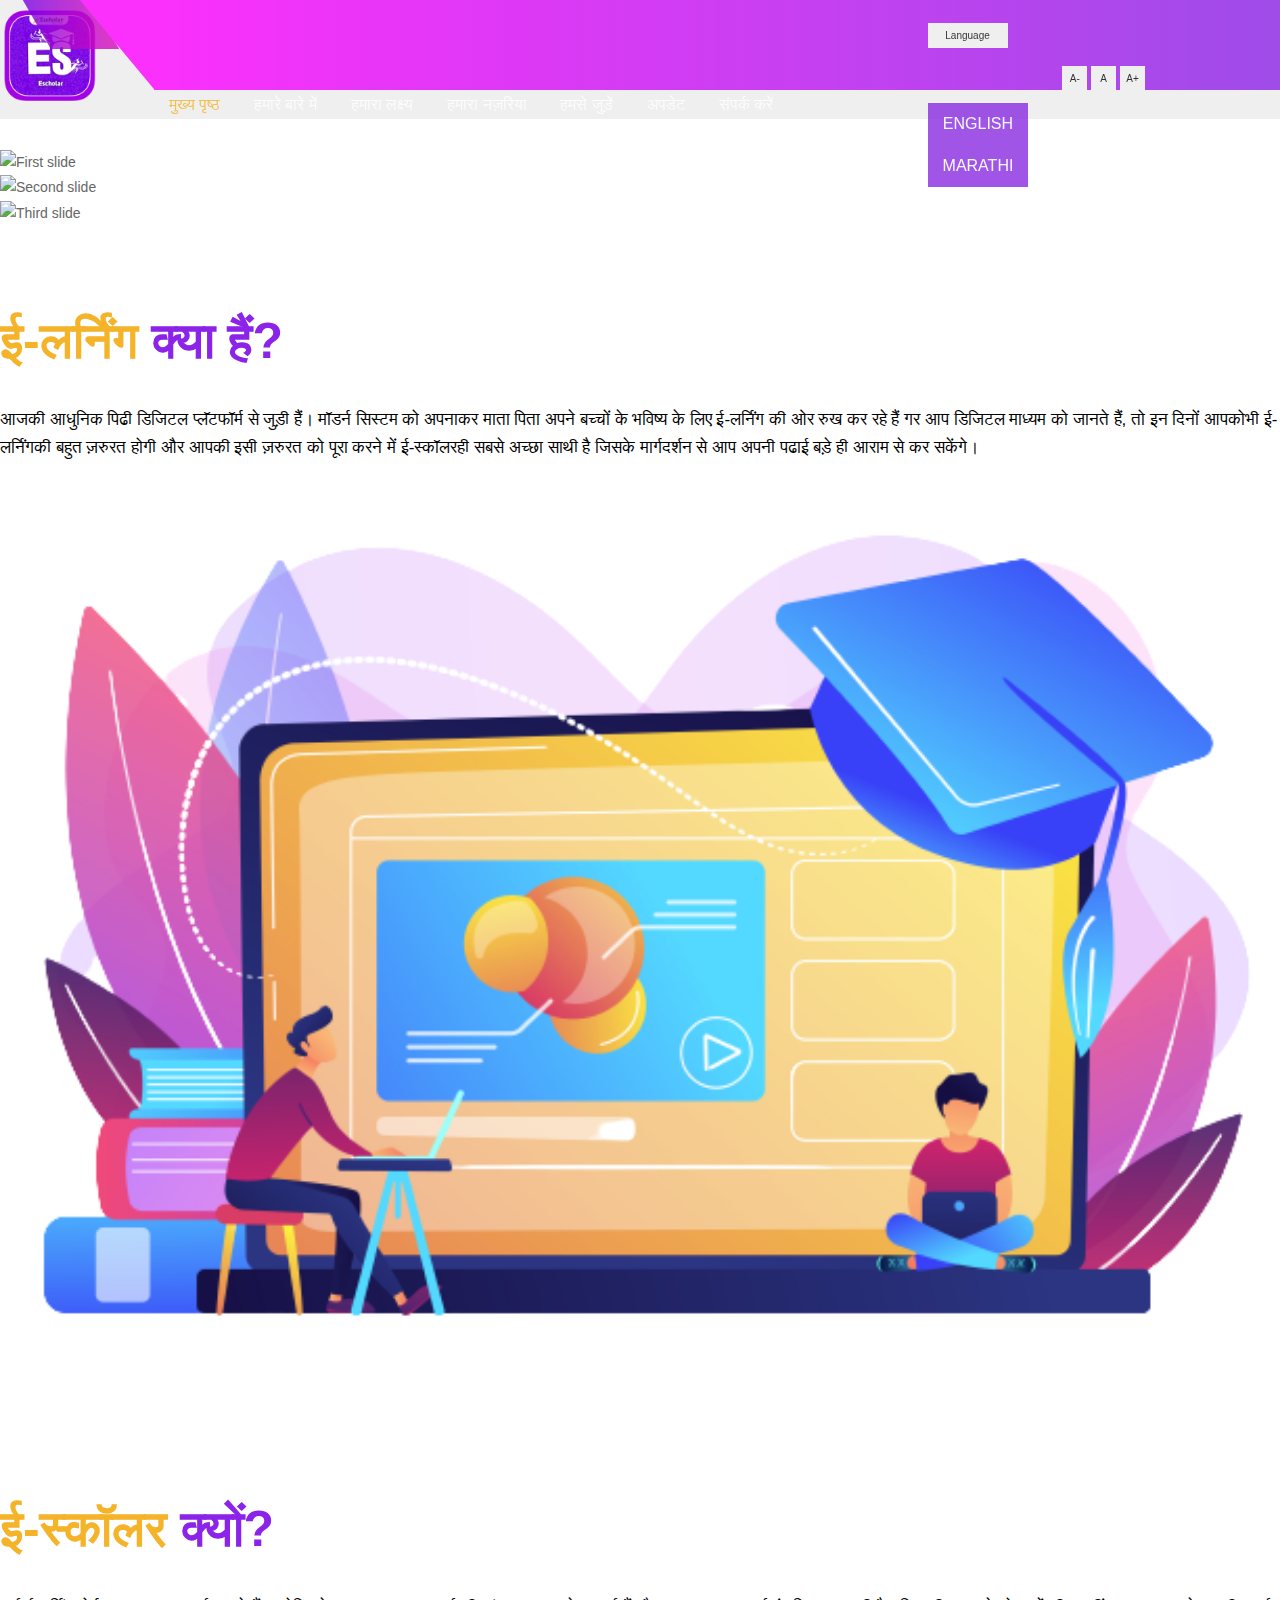
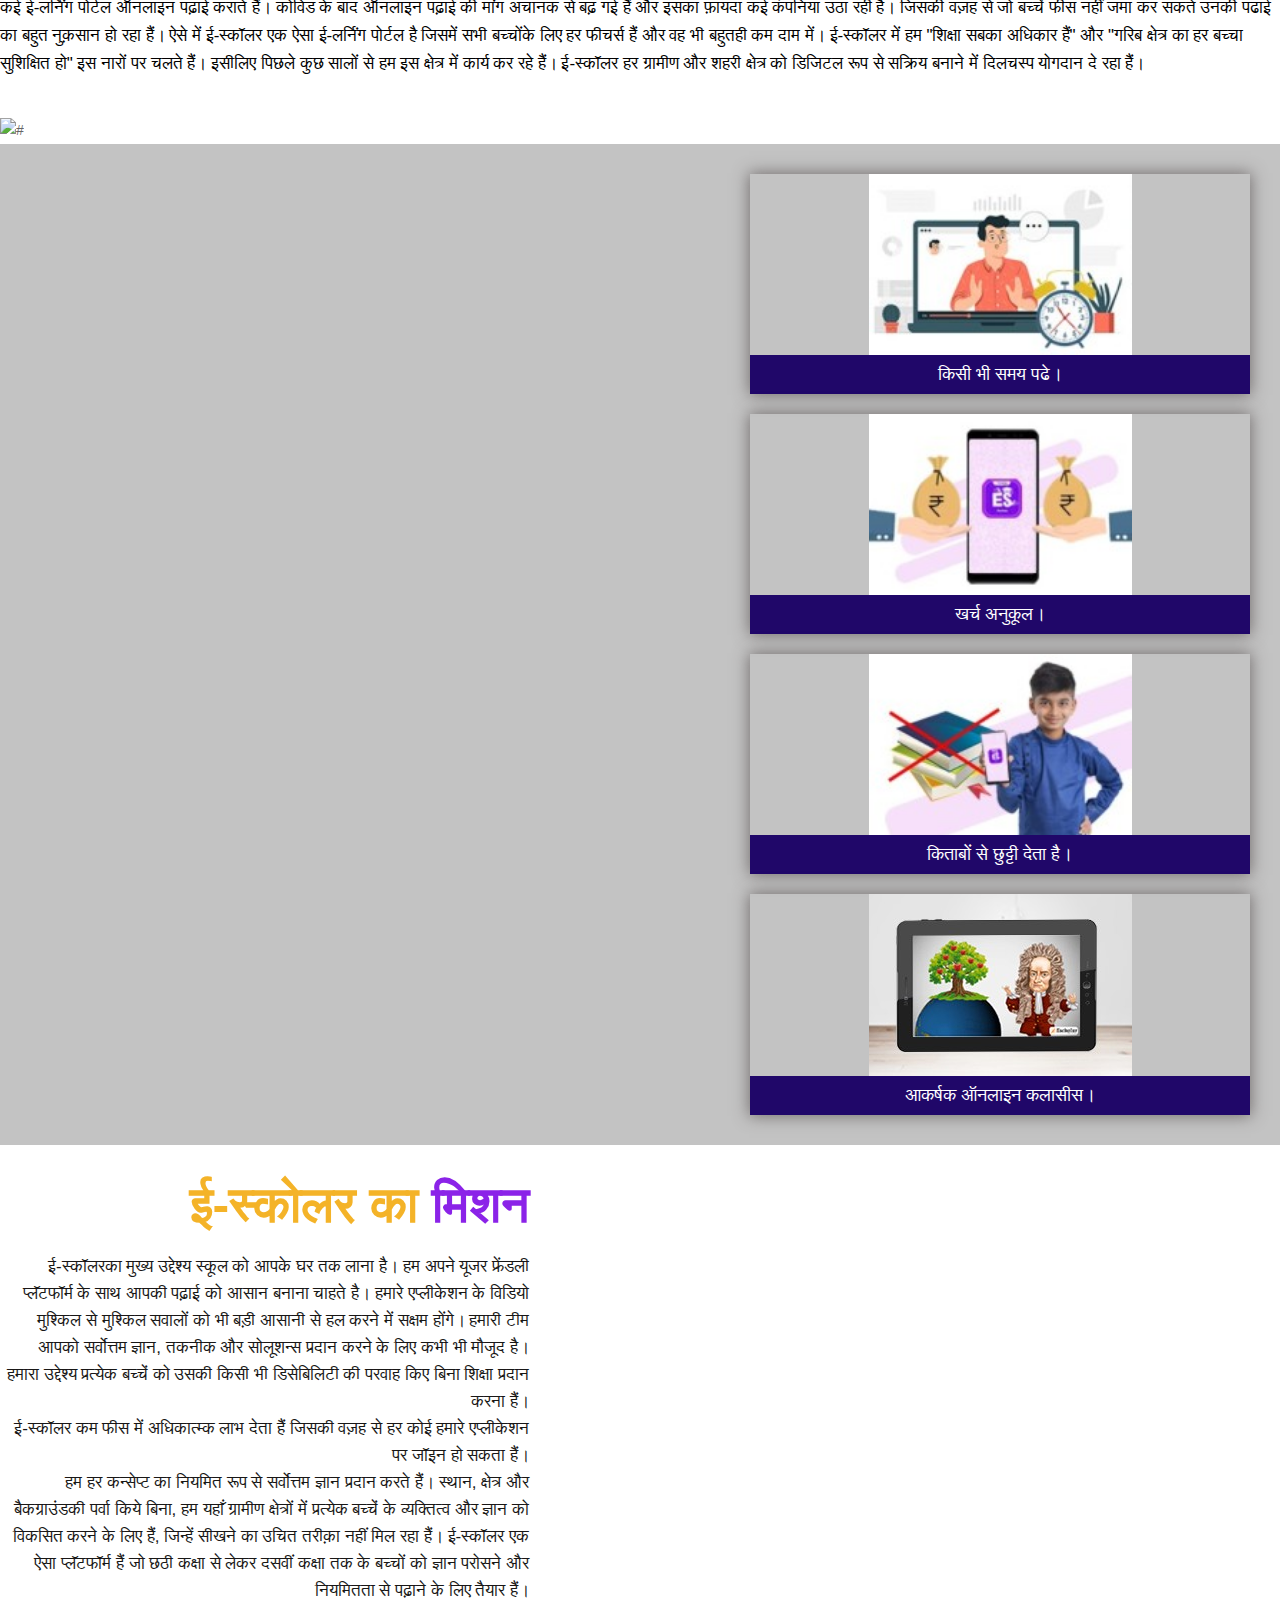
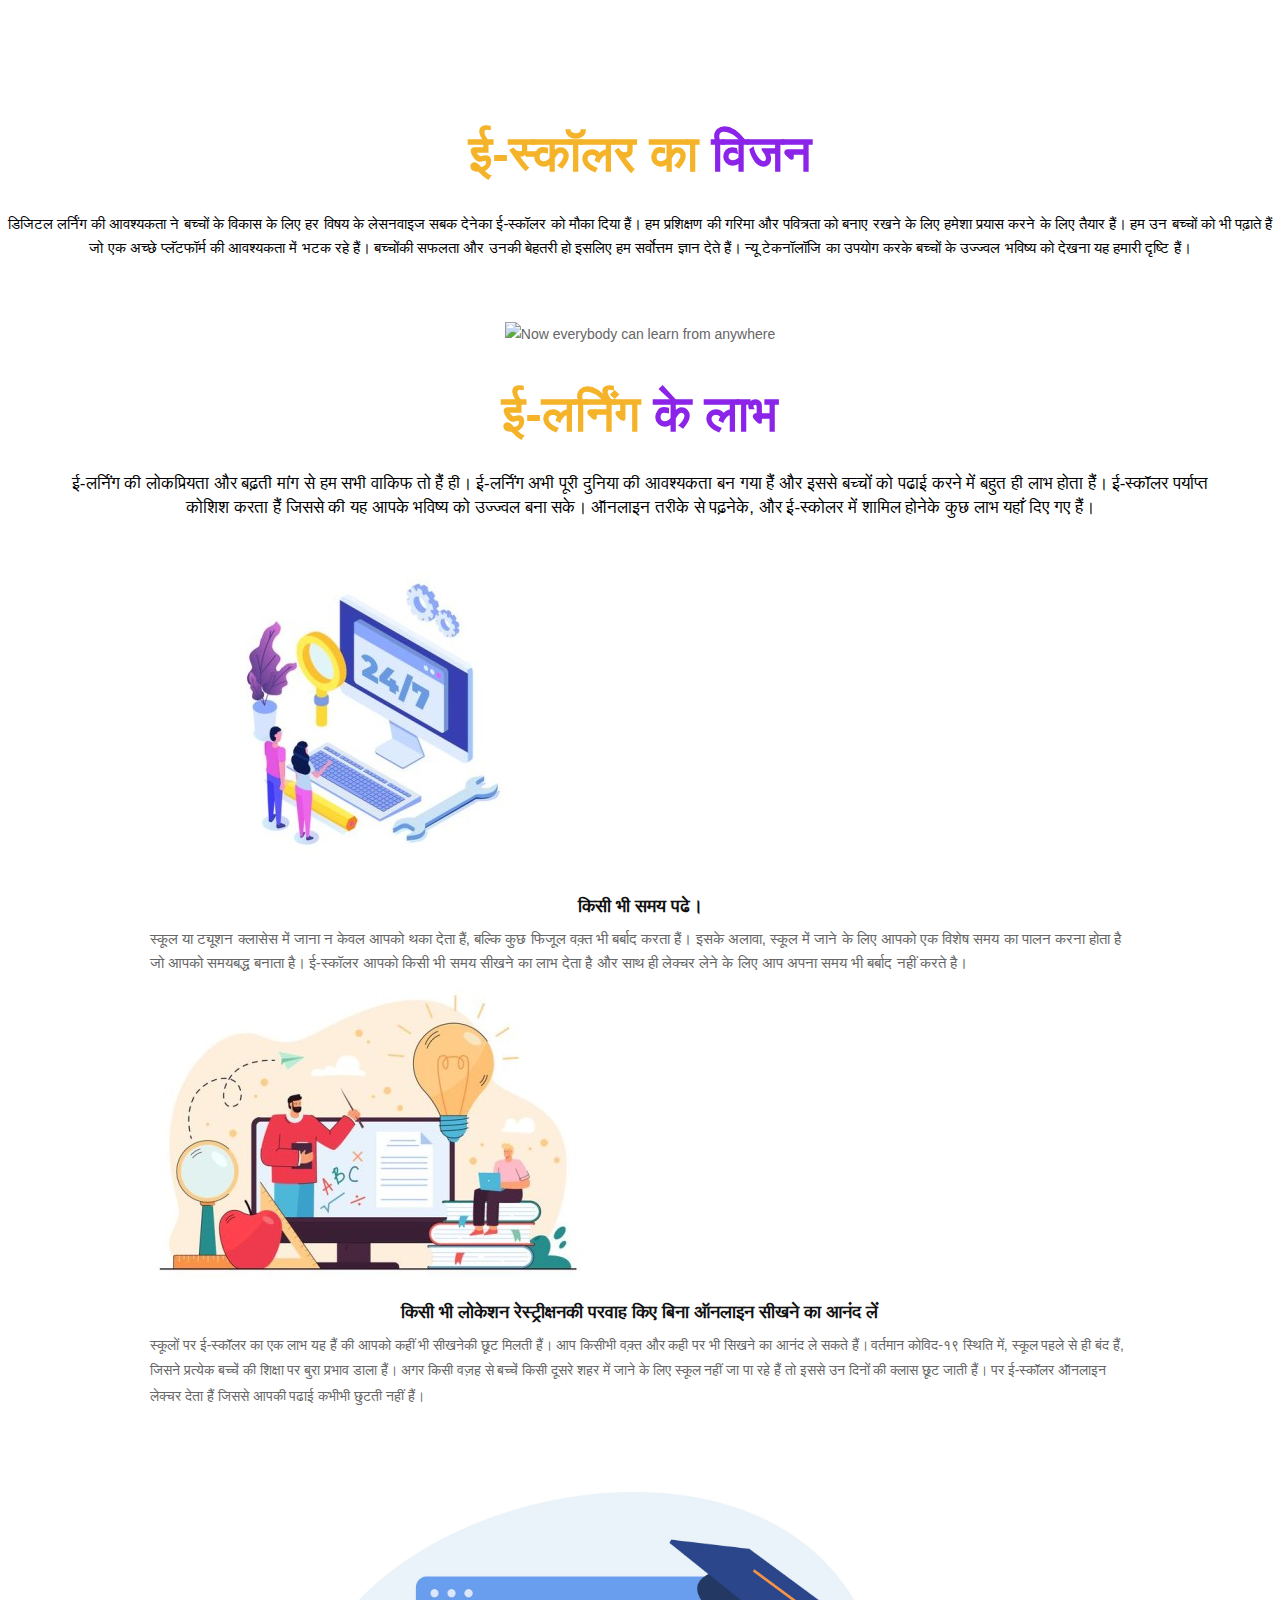
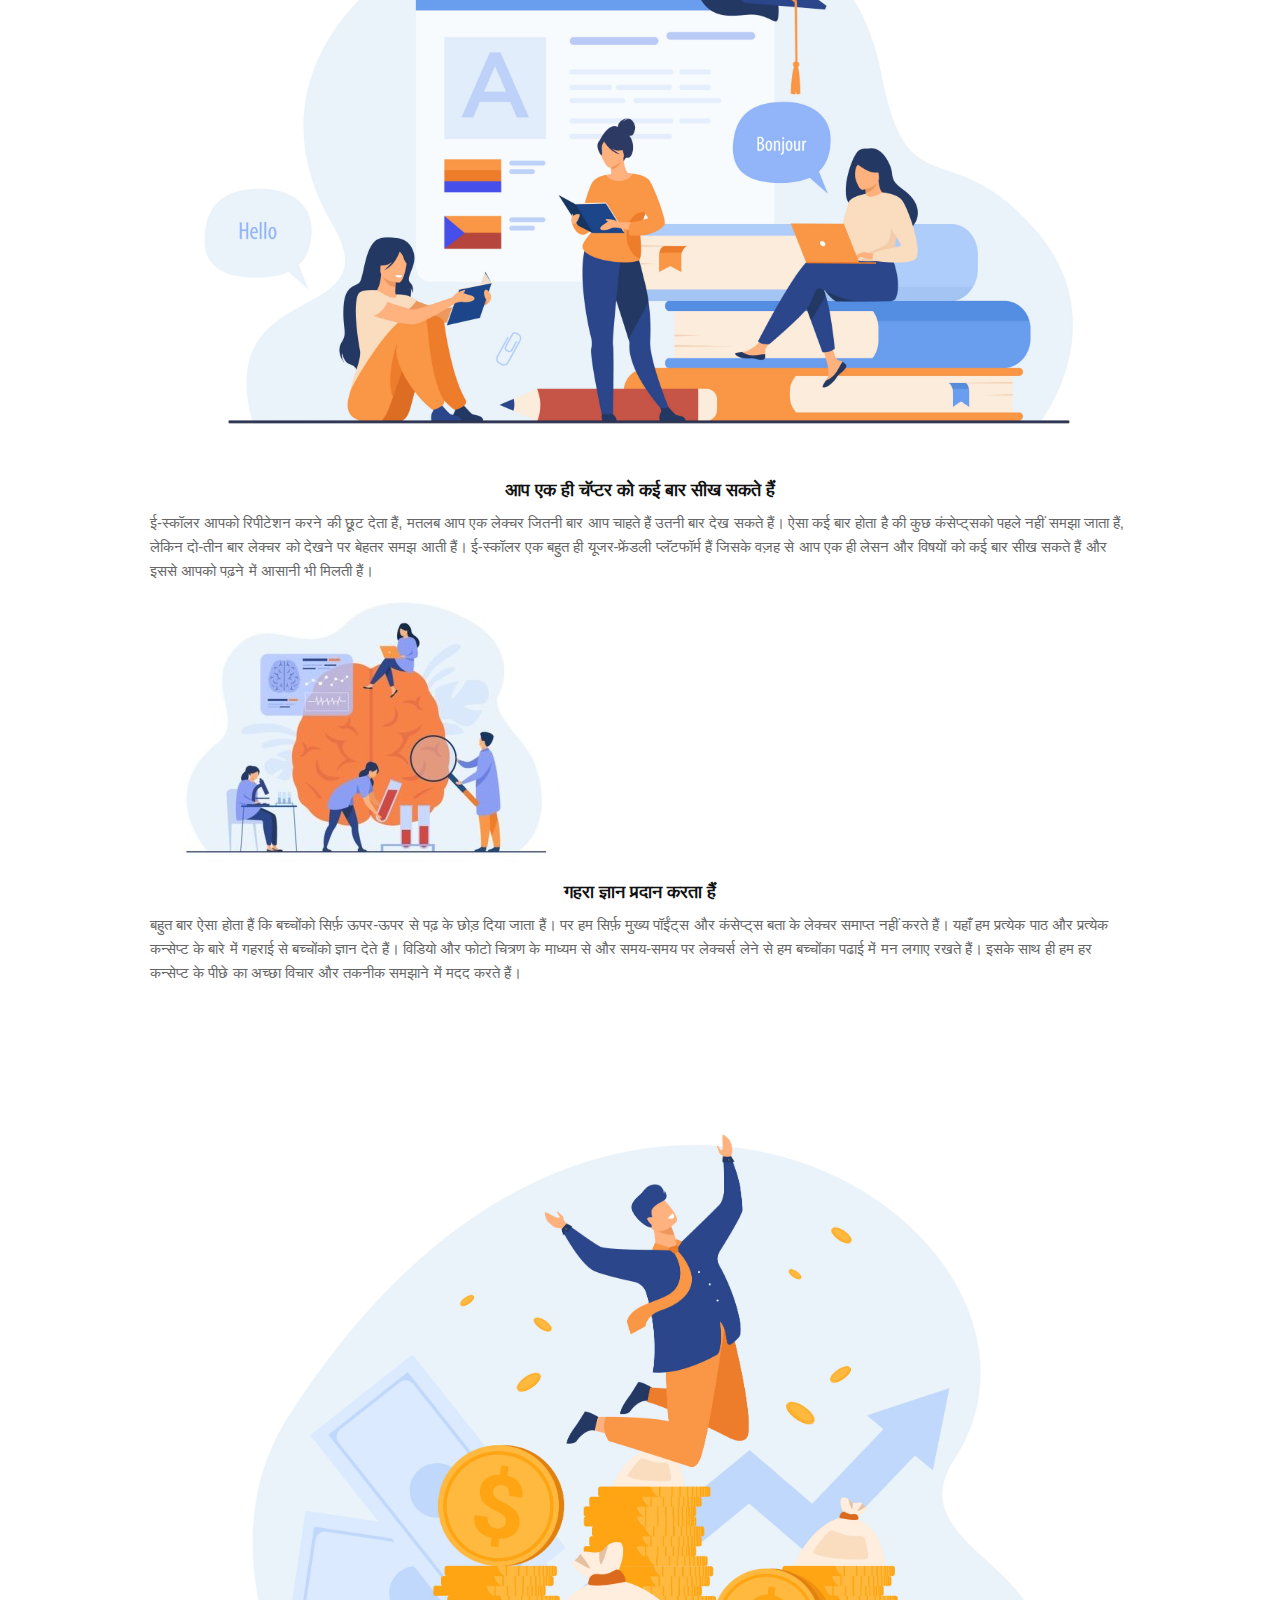
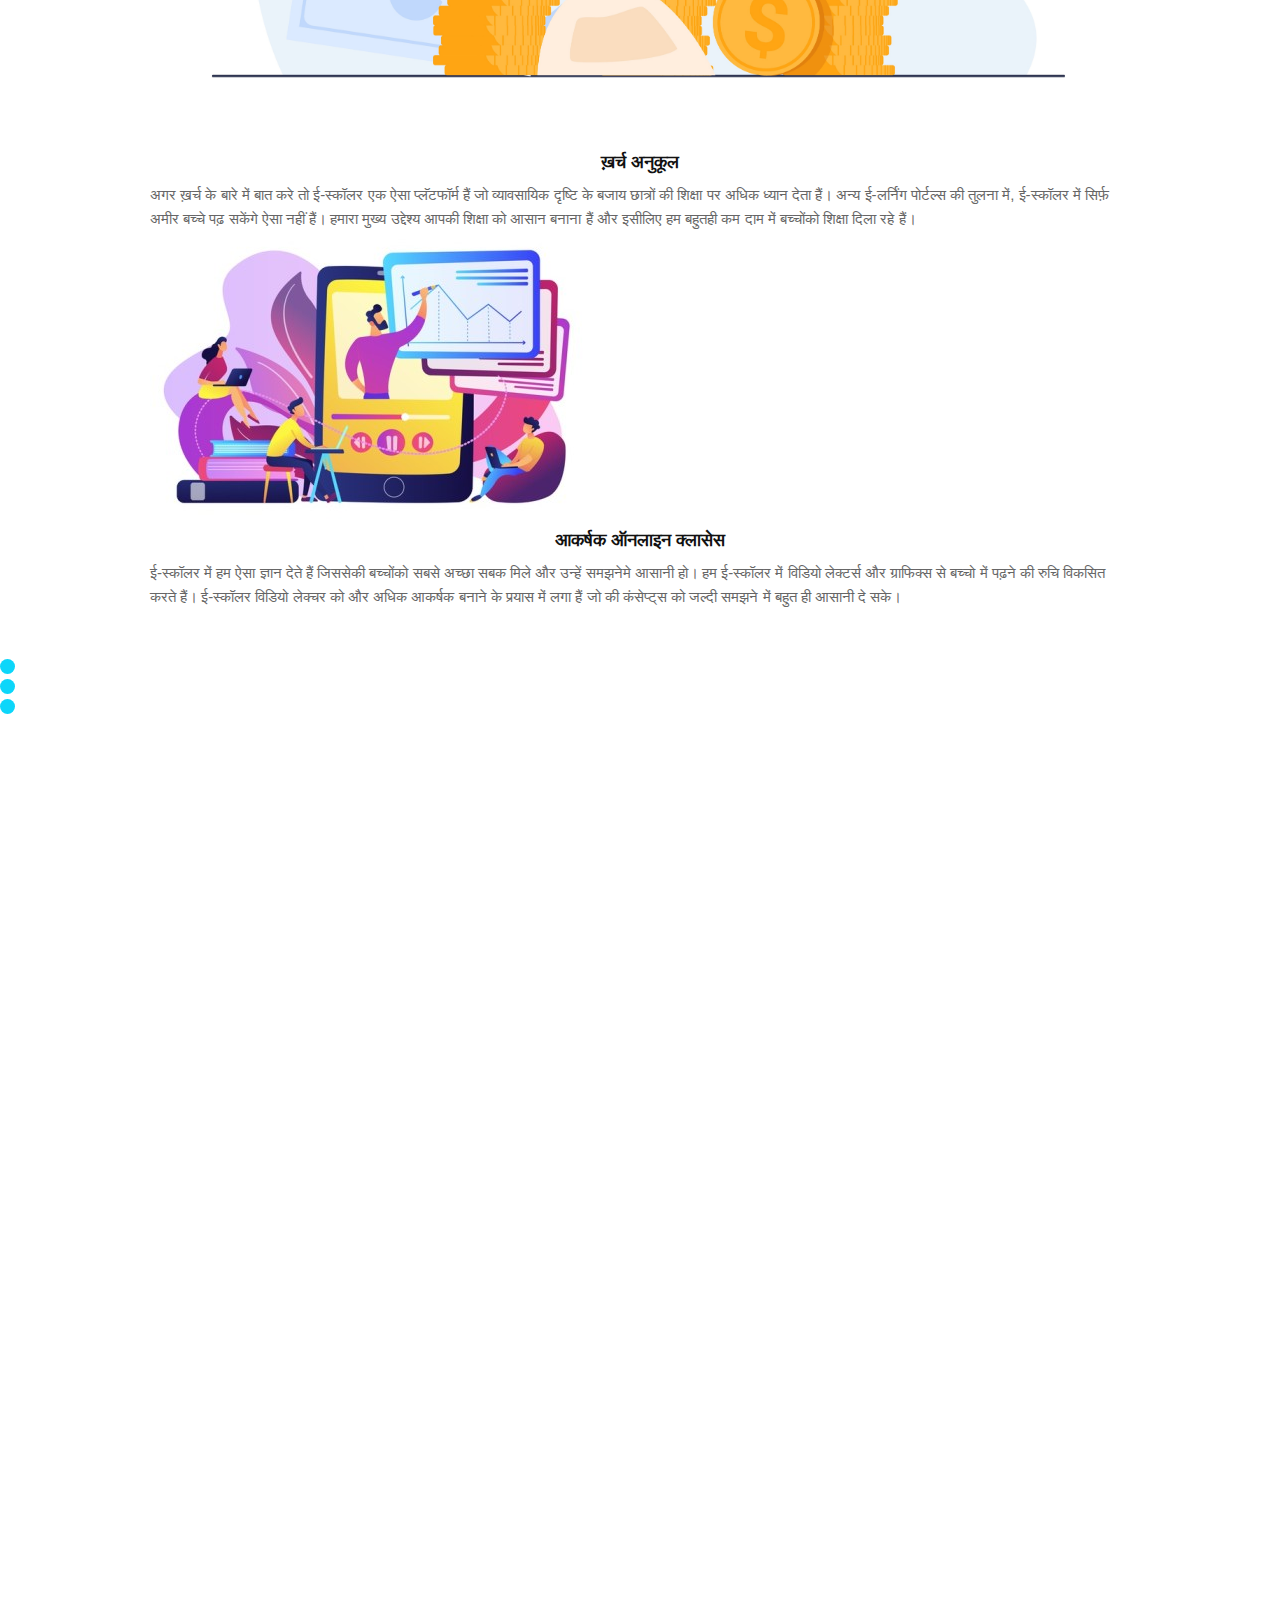
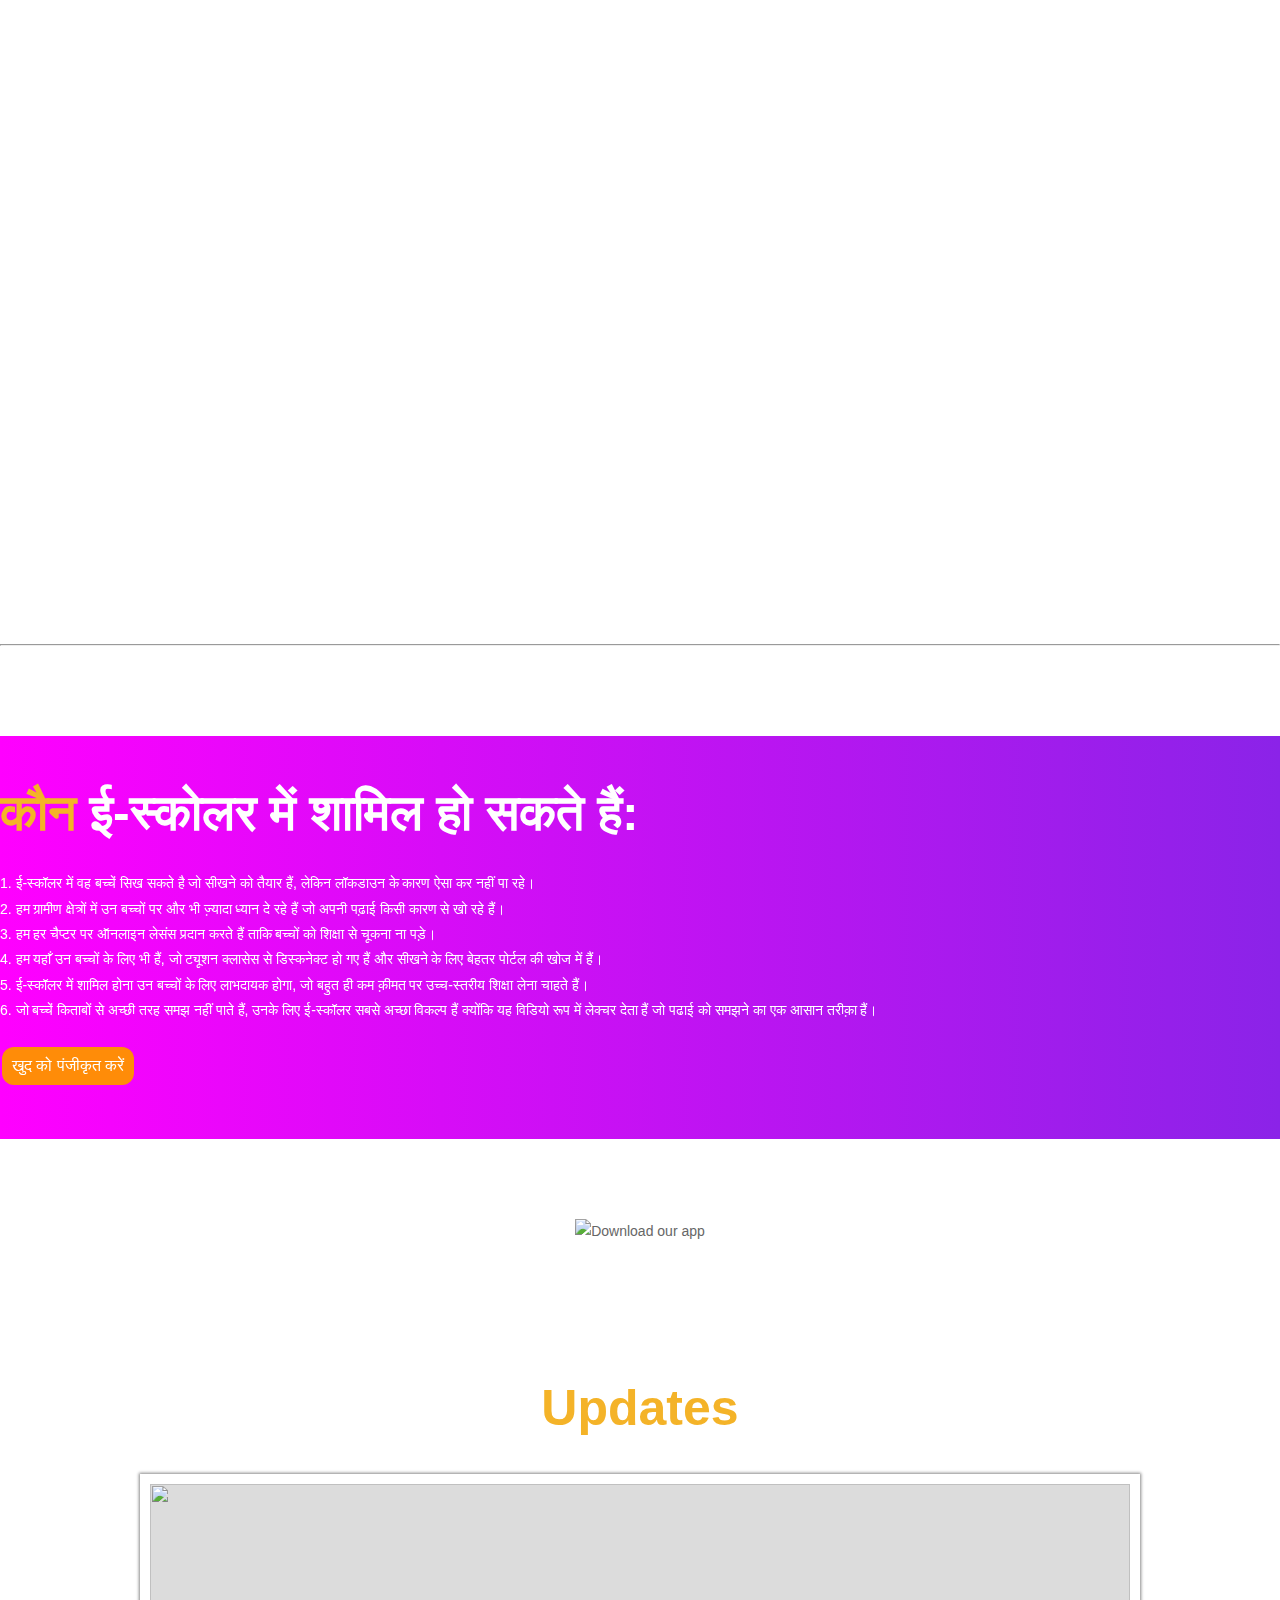
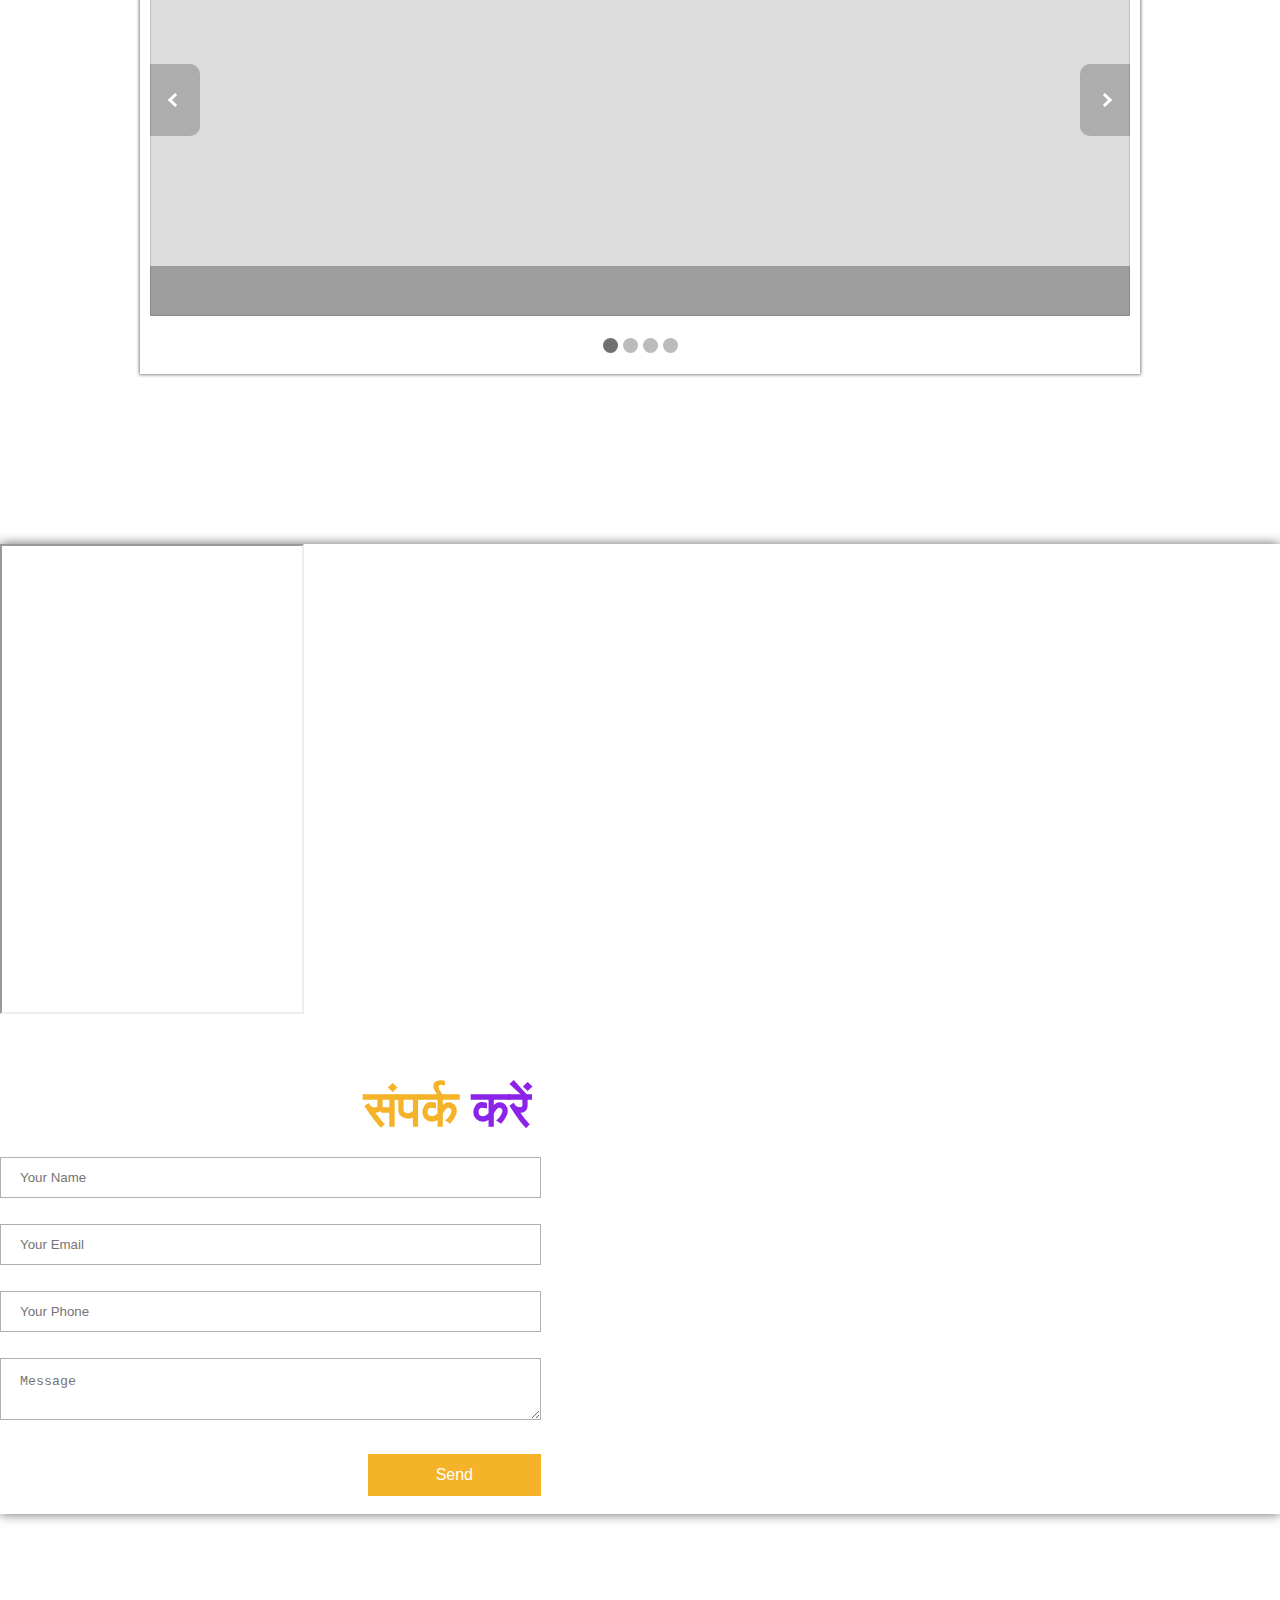
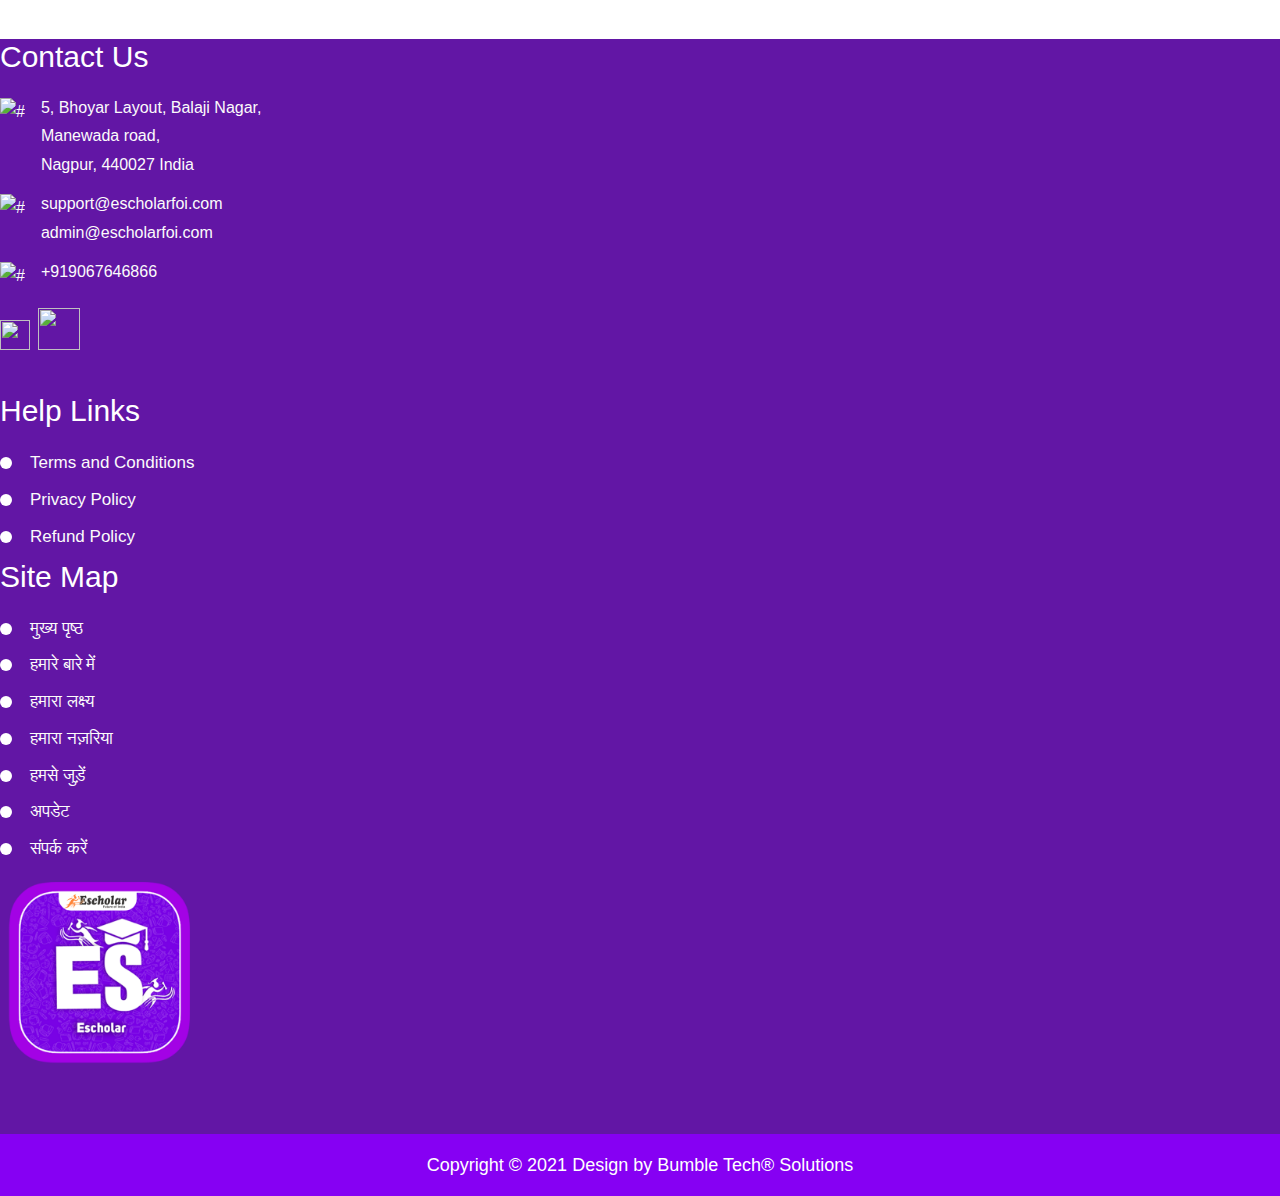
==== commit 1a6e8288: "version update" ====
--- a/hindi.html
+++ b/hindi.html
@@ -9,7 +9,7 @@
   <meta name="viewport" content="width=device-width, initial-scale=1">
   <meta name="viewport" content="initial-scale=1, maximum-scale=1">
   <!-- site metas -->
-  <title>Escholar</title>
+  <title>ई-स्कॉलर </title>
   <meta name="keywords" content="">
   <meta name="description" content="">
   <meta name="author" content="">
@@ -54,11 +54,11 @@
       <div class="header">
         <div class="container-fluid">
           <div class="row">
-            <div class="col-xl-2 col-lg-4 col-md-4 col-sm-3 col logo_section">
+            <div class="col-xl-2 col-lg-4 col-md-4 col-sm-3 col logo_section hidden-mobile">
               <div class="full">
                 <div class="center-desk">
                   <div class="logo">
-                    <a href="index.html"><img src="images/App Icon Escholar (1).png" alt="#" style="height: 100px; width: 100px;"/></a>
+                    <a href="hindi.html"><img src="images/App Icon Escholar (1).png" alt="#" style="height: 100px; width: 100px;"/></a>
                   </div>
                 </div>
               </div>
@@ -69,43 +69,54 @@
                 <div class="limit-box">
                   <nav class="main-menu ">
                     <ul class="menu-area-main">
-                      <li class="active"> <a href="index.html">Home</a> </li>
-                      <li> <a href="#courses">Our Mission </a> </li>
-                      <li> <a href="#about">About Us</a> </li>
-                      <li> <a href="#learn">Vision</a> </li>
-                      <li> <a href="#important">Join Us</a> </li>
-                      <li> <a href="#contact">Contact Us</a> </li>
-                     <li><a href=""></a></li>
-                     <li><a href=""></a></li>
-                     <li><a href=""></a></li>
-                     <li><a href=""></a></li>
-                        <button type="button" class="decrease btn btn-sm btn-dark" value=" - ">A-</button>
-                        <button type="button" class="resetMe btn btn-sm btn-dark" value=" = ">A</button>
-                        <button type="button" class="increase btn btn-sm btn-dark" value="  +  ">A+</button>
-                       <li> <div class="dropdown">
-                          <button class="btn btn-secondary dropdown-toggle" type="button" id="dropdownMenuButton" data-toggle="dropdown" aria-haspopup="true" aria-expanded="false">
-                            language
-                          </button>
-                          <div class="dropdown-menu" aria-labelledby="dropdownMenuButton" style="background-color: rgb(44, 79, 235); ;">
-                            <a class="dropdown-item" href="index.html">English</a>
-                            <a class="dropdown-item" href="marathi.html">Marathi</a>
-                            <!-- <a class="dropdown-item" href="#">Something else here</a> -->
-                          </div>
-                        </div>
-                      </li>
+                      <li class="active"> <a href="hindi.html">मुख्य पृष्ठ</a> </li>
+                      <li> <a href="#about">हमारे बारे में</a> </li>
+                      <li> <a href="#mission">हमारा लक्ष्य </a> </li>
+                      <li> <a href="#vision">हमारा नज़रिया</a> </li>
+                      <li> <a href="#joinUs">हमसे जुड़ें</a> </li>
+                      <li> <a href="#update">अपडेट</a> </li>
+                      <li> <a href="#contact">संपर्क करें</a> </li>
+                      <li><a href=""></a></li>
+                      <li><a href=""></a></li>
+                      <li><a href=""></a></li>
+                      <li><a href=""></a></li>
+                      <li><div class="dropdown">
+                       <button class="btn btn-secondary dropdown-toggle" type="button" id="dropdownMenuButton" data-toggle="dropdown" aria-haspopup="true" aria-expanded="false" style=" width: 80px; height: 25px; margin-bottom: 55px; font-size: 10px;">
+                         <section>Language</section>
+                       </button>
+                       <div class="dropdown-menu" aria-labelledby="dropdownMenuButton" style="background-color: blueviolet;">
+                         <a class="dropdown-item" href="index.html" style="color: aliceblue; ">English</a>
+                         <a class="dropdown-item" href="marathi.html"style="color: aliceblue;">Marathi</a>
                         
+                       </div>
+                     </div>
+                     
+                      <li><a href=""></a></li>
+                      <li style="margin-bottom: 75px;"> 
+                         <button type="button" class="decrease btn btn-sm btn-dark" value=" - " style="width: 25px; height:25px; font-size:x-small;">A- </button>
+                         <button type="button" class="resetMe btn btn-sm btn-dark" value=" = " style="width: 25px; height:25px ;font-size: x-small;">A</button>
+                         <button type="button" class="increase btn btn-sm btn-dark" value="  +  "style="width: 25px; height:25px ;font-size: x-small;">A+</button>
+                     </li>
+                         
                      </ul>
                    </nav>
                  </div>
                </div> 
-               <!-- <div class="mean-last">
-                       <a href="#"><img src="images/search_icon.png" alt="#" /></a> </div>               -->
-             </div>
+               </div>
            </div>
          </div>
        </div>
      </div>
-      
+     <style>  
+      @media screen and (max-width:768px) {
+         .dropdown{
+            position: relative;
+            margin-top: -410px;
+            left: 250px;
+        }
+       
+        }
+    </style>
       
        <script type="text/javascript">
       $(document).ready(function(){        
@@ -137,60 +148,89 @@
      <!-- end header inner -->
 
      <!-- end header -->
-     <section class="slider_section">
-      <div id="myCarousel" class="carousel slide" data-ride="carousel">
-       
-        <div class="carousel-inner">
-          <div class="carousel-item active">
-
-            <div class="container-fluid padding_dd">
-              <div class="carousel-caption">
-                <div class="row">
-                  <div class="col-xl-5 col-lg-5 col-md-5 col-sm-12">
-                    <div class="text-bg" id="context">
-                      <h4 style="font-size: 40px;">ई-लर्निंग क्या है? </h4>
-                      <p>डिजिटल स्रोतों के माध्यम से सीखने को ई-लर्निंग कहा जाता है। कंप्यूटर, मोबाइल, और लैपटॉप इलेक्ट्रॉनिक रूप से सीखने के लिए मुख्य घटक हैं। आज के डिजिटल दुनिया में हर कोई डिजिटल प्लेटफॉर्म से जुड़ी किसी न किसी चीज से जुड़ा हुआ है। सिस्टम को संशोधित करने और नए रुझानों के साथ जाने के लिए, लोग ई-लर्निंग की ओर रुख कर रहे हैं। यदि आप डिजिटल माध्यम से वकिफ हैं, तो आपको इन दिनों ई-लर्निंग की आवश्यकता के बारे में पता हि होगा। ई-लर्निंग आपको अपने अध्ययन पर ध्यान केंद्रित करने के लिए एक आरामदायक और प्रतिबंध-रहित वातावरण देता है। और ऐसा करने में, ई-स्कॉलर आपका सबसे अच्छा साथी बनता है जो आपको अपने सपनों को प्राप्त करने के लिए मार्गदर्शन करेगा। </p>
-                      
-                      
-                    </div>
-                  </div>
-                  <div class="col-xl-7 col-lg-7 col-md-7 col-sm-12">
-                    <div class="images_box">
-                      <figure><img src="images/19197877-removebg-preview.png"></figure>
-                    </div>
-                  </div>
-                </div>
-              </div>
+     <div class="headder_img">
+     <div style="padding-top: 150px;">
+      
+      <div id="carouselExampleControls" class="carousel slide" data-ride="carousel" >
+       <div class="carousel-inner">
+         <div class="carousel-item active">
+           <img class="d-block w-100" src="./images/1 hindi.jpg" style="width: 500px;" alt="First slide">
+         </div>
+         <div class="carousel-item">
+           <img class="d-block w-100" src="./images/3 hindi.jpg" alt="Second slide">
+         </div>
+         <div class="carousel-item">
+           <img class="d-block w-100" src="./images/1 hindi.jpg" alt="Third slide">
+         </div>
+       </div>
+       <a class="carousel-control-prev" href="#carouselExampleControls" role="button" data-slide="prev">
+         <span class="carousel-control-prev-icon" aria-hidden="true"></span>
+         <span class="sr-only">Previous</span>
+       </a>
+       <a class="carousel-control-next" href="#carouselExampleControls" role="button" data-slide="next">
+         <span class="carousel-control-next-icon" aria-hidden="true"></span>
+         <span class="sr-only">Next</span>
+       </a>
+     </div>
+   </div>
+  </div>
+
+
+
+     <!-- what is e-learning -->
+     <div  class="about">
+      <div class="container">
+        <div class="row">
+          <div class="col-xl-6 col-lg-6 col-md-6 col-sm-12">
+            <div class="about-box">
+              <h2> ई-लर्निंग<strong class="yellow"> क्या हैं?</strong></h2>
+              <p style="font-weight: 400;" class="about-box"> आजकी आधुनिक पिढी डिजिटल प्लॅटफॉर्म से जुड़ी हैं। 
+                मॉडर्न सिस्टम को अपनाकर माता पिता अपने बच्चों के भविष्य के लिए ई-लर्निंग की ओर रुख कर रहे हैं
+                गर आप डिजिटल माध्यम को जानते हैं, तो इन दिनों आपकोभी ई-लर्निंगकी बहुत ज़रुरत होगी और आपकी
+                 इसी ज़रुरत को पूरा करने में ई-स्कॉलरही सबसे अच्छा साथी है जिसके मार्गदर्शन से आप अपनी पढाई बड़े
+                 ही आराम से कर सकेंगे।
+              </p>
+              <!-- <a href="Javascript:void(0)">Read more</a> -->
             </div>
           </div>
-
-        </div>
+          <div class="col-xl-6 col-lg-6 col-md-6 col-sm-12">
+            <div class="about-box">
+              <figure><img src="images/19197877-removebg-preview.png" alt="#" /></figure>
+            </div>
+          </div>
+        </div>
+    
       </div>
     </div>
-   
-  </div>
-
-</section>
-</div>
-</header>
-
-
-
+
+    <style>  	
+      @media screen and (max-width:768px) {	
+        h2{	
+            text-align: center;	
+        }	
+        /* for alligning the heading in the mobile view*/	
+        }	
+    </style>
+    
+    <!-- what is e-learning end -->
 
 <!-- about  -->
 <div id="about" class="about">
+  <br>
+  <br>
   <div class="container">
     <div class="row">
       <div class="col-xl-6 col-lg-6 col-md-6 col-sm-12">
         <div class="about-box">
           <h2>ई-स्कॉलर <strong class="yellow">  क्यों?</strong></h2>
-          <p > कई ई-लर्निंग पोर्टल हैं जो ऑनलाइन व्याख्यान प्रदान करते हैं। कोविद- १९ के बाद, ऑनलाइन शिक्षा की आवश्यकता में अत्यधिक वृद्धि हुई है। जो छात्र अपनी पढ़ाई खो राहे हैं और महंगे अँप्लिकेशन से ऑनलाइन लेक्चर लेने के लिए वित्तीय रूप से अच्छा नहीं है, ऊन छात्र के लिये ई-स्कॉलर बहुत ही लागत-अनुकूल सेवाओं के साथ आया है। ई-स्कॉलर में, हम न केवल सर्वश्रेष्ठ ज्ञान प्रदान करते हैं, बल्कि उन छात्रों को भी मदद करते हैं जिनके परिवार आर्थिक रूप से स्थिर नहीं हैं। हम ग्रामीण क्षेत्रों में शिक्षा प्रदान करने के हमारे मकसद के बारे में बहुत स्पष्ट हैं। ई-स्कॉलर हर ग्रामीण और शहरी क्षेत्र को डिजिटल रूप से सक्रिय बनाने में दिलचस्प योगदान दे रहा है। </p>
-          <!-- <a href="Javascript:void(0)">Read more</a> -->
+          <p style="font-weight: 400;" class="about-box"> 
+            कई ई-लर्निंग पोर्टल ऑनलाइन पढ़ाई कराते हैं। कोविड के बाद ऑनलाइन पढ़ाई की मांग अचानक से बढ़ गई हैं और इसका फ़ायदा कई कंपनिया उठा रही है। जिसकी वज़ह से जो बच्चें फीस नहीं जमा कर सकते उनकी पढाई का बहुत नुक़सान हो रहा हैं। ऐसे में ई-स्कॉलर एक ऐसा ई-लर्निंग पोर्टल है जिसमें सभी बच्चोंके लिए हर फीचर्स हैं और वह भी बहुतही कम दाम में। ई-स्कॉलर में हम "शिक्षा सबका अधिकार हैं" और "गरिब क्षेत्र का हर बच्चा सुशिक्षित हो" इस नारों पर चलते हैं। इसीलिए पिछले कुछ सालों से हम इस क्षेत्र में कार्य कर रहे हैं। ई-स्कॉलर हर ग्रामीण और शहरी क्षेत्र को डिजिटल रूप से सक्रिय बनाने में दिलचस्प योगदान दे रहा हैं।
+            </p>          <!-- <a href="Javascript:void(0)">Read more</a> -->
         </div>
       </div>
       <div class="col-xl-6 col-lg-6 col-md-6 col-sm-12">
         <div class="about-box">
-          <figure><img src="images/10088-removebg-preview.png" alt="#" /></figure>
+          <figure><img src="images/why escholar.png" alt="#" /></figure>
         </div>
       </div>
     </div>
@@ -201,64 +241,8 @@
 
 
 
-<!-- our -->
-
-  <div class="container">
-    <div class="row">
-      <div class="col-md-12">
-        <div class="titlepage">
-          <h2>Some <strong class="yellow">important facts</strong></h2>
-          <span></span>
-        </div>
-      </div>
-    </div>
-  </div>
-  <div class="important_bg">
-    <div class="container">
-      <div class="row">
-
-        <div class="col col-xs-12">
-          <div class="important_box">
-            <h3>X+</h3>
-            <span>Teachers</span>
-          </div>
-        </div>
-        <div class="col col-xs-12">
-          <div class="important_box">
-            <h3>X+</h3>
-            <span>Schools</span>
-          </div>
-        </div>
-        <div class="col col-xs-12">
-          <div class="important_box">
-            <h3>10+</h3>
-            <span>Courses</span>
-          </div>
-        </div>
-        <div class="col col-xs-12">
-          <div class="important_box">
-            <h3>X+</h3>
-            <span>Members</span>
-          </div>
-        </div>
-        <div class="col col-xs-12">
-          <div class="important_box">
-            <h3>X+</h3>
-            <span>States</span>
-          </div>
-        </div>
-      </div>
-    </div>
-  </div>
-</div>
-</div>
-
-<!-- end our -->
-
-<center> <img src="images/2.jpg" alt="Now everybody can learn from anywhere" style="margin-bottom: 50px;margin-top: 120px;"/></center>
-
-<!-- Courses -->
-<div id="courses" class="Courses">
+<!-- mission -->
+<div id="mission" class="Mission">
   <div class="container-fluid padding_left3">
     <div class="row">
       <div class="col-xl-6 col-lg-6 col-md-6 col-sm-12">
@@ -311,11 +295,12 @@
       <div class="col-xl-6 col-lg-6 col-md-6 col-sm-12 border_right">
         <div class="box_text">
           <div class="titlepage">
-            <h2>ई-स्कोलर का <strong class="yellow">मिशन</strong></h2>
+           <h2>ई-स्कोलर का <strong class="yellow">मिशन</strong></h2>
           </div>
-          <p>ई-स्कोलर का मुख्य उद्देश्य स्कूल को आपके घर तक लाना है। हम यहां यूजर - फ्रेंडली प्लेटफॉर्म के साथ आपकी पढ़ाई को आसान बनाने के लिए हैं जो दिलचस्प तरीके से सबक सिखाने में सक्षम होंगे और सभी मिलकर छात्रों के सामने आने वाली शंकाओं का समाधान करेंगे। हमारी टीम आपको सर्वोत्तम ज्ञान, तकनीक, और स्पष्टीकरण, और अवधारणाएँ प्रदान करने के लिए कभी भी मौजूद है जो आपको बेहतर समझ और अध्ययन करने की शक्ति प्रदान करती है। हमारा उद्देश्य प्रत्येक छात्र को उसकी किसी भी विकलांगता की परवाह किए बिना शिक्षा प्रदान करना है। ई-स्कोलर कम शुल्क में अधिकतम लाभ देता है जो किसी ऐसे व्यक्ति के लिए भी सुविधाजनक बनाता है जो आर्थिक रूप से महान नहीं है।</p>
-            <p>
-                हम हर कन्सेप्ट का नियमित रूप से पाठ-वार तरीके से सर्वोत्तम ज्ञान प्रदान करते हैं। स्थान, क्षेत्र और पृष्ठभूमि के बावजूद, हम यहां ग्रामीण क्षेत्रों में प्रत्येक छात्र के व्यक्तित्व और ज्ञान को विकसित करने के लिए हैं, जिन्हें सीखने का उचित तरीका नहीं मिल रहा है। ई-स्कोलर एक ऐसा प्लेटफॉर्म है जो पहली कक्षा से लेकर डसवी वीं कक्षा तक के छात्रों को ज्ञान परोसने और नियमित पाठ पढ़ाने के लिए तैयार है।. 
+          <p class="about-box">ई-स्कॉलरका मुख्य उद्देश्य स्कूल को आपके घर तक लाना है। हम अपने यूजर फ्रेंडली प्लॅटफॉर्म के साथ आपकी पढ़ाई को आसान बनाना चाहते है। हमारे एप्लीकेशन के विडियो मुश्किल से मुश्किल सवालों को भी बड़ी आसानी से हल करने में सक्षम होंगे। हमारी टीम आपको सर्वोत्तम ज्ञान, तकनीक और सोलूशन्स प्रदान करने के लिए कभी भी मौजूद है। हमारा उद्देश्य प्रत्येक बच्चें को उसकी किसी भी डिसेबिलिटी की परवाह किए बिना शिक्षा प्रदान करना हैं।</p>
+            <p class="about-box"> ई-स्कॉलर कम फीस में अधिकात्म्क लाभ देता हैं जिसकी वज़ह से हर कोई हमारे एप्लीकेशन पर जॉइन हो सकता हैं।</p>
+            <p class="about-box">
+              हम हर कन्सेप्ट का नियमित रूप से सर्वोत्तम ज्ञान प्रदान करते हैं। स्थान, क्षेत्र और बैकग्राउंडकी पर्वा किये बिना, हम यहाँ ग्रामीण क्षेत्रों में प्रत्येक बच्चें के व्यक्तित्व और ज्ञान को विकसित करने के लिए हैं, जिन्हें सीखने का उचित तरीक़ा नहीं मिल रहा हैं। ई-स्कॉलर एक ऐसा प्लॅटफॉर्म हैं जो छठी कक्षा से लेकर दसवीं कक्षा तक के बच्चों को ज्ञान परोसने और नियमितता से पढ़ाने के लिए तैयार हैं।
             </p>
           <!-- <a href="Javascript:void(0)">Read more</a> -->
 
@@ -324,224 +309,613 @@
     </div>
   </div>
 </div>
-<!-- end Courses -->
-
-<!-- learn -->
-
-
-<div id="learn" class="learn">
-  <div class="container">
+<!-- end mission -->
+
+<!-- vision -->
+
+
+<div id="vision" class="Vision"style="padding-top:20px;">
+  <br>
+<br>
+<br>
+<br>
+ <div class="container">
     <div class="row">
       <div class="col-md-12">
         <div class="titlepage">
-          <h2>ई-स्कोलर की <strong class="yellow">  दृष्टि</strong></h2>
+          <center><h2>ई-स्कॉलर का  <strong class="yellow">  विजन</strong></h2></center>
           <span>
-            सीखने और डिजिटल प्रशिक्षण की आवश्यकता ने ई-स्कोलर को छात्र के विकास के लिए हर विषय के कक्षा-वार सबक देने का मोक दीया है। हम प्रशिक्षण की गरिमा और पवित्रता को बनाए रखने के लिए हमेशा प्रयास करने के लिए तैयार हैं जो कि हम उन छात्रों को प्रदान करते हैं जो एक आदर्श मंच की आवश्यकता में भटक रहे हैं। हम उन व्याख्यानों के लिए प्रतिबद्ध हैं जो हम प्रदान करते हैं और जो ज्ञान हम साझा करते हैं, जिसके परिणामस्वरूप छात्रों की बेहतरी और उनकी सफलता होगी। हमारी दृष्टि आधुनिक टेकनॉलॉजि का उपयोग करके छात्रों के उज्ज्वल भविष्य को देखना है।
+            <p style="font-weight: 400;" class="about-box">डिजिटल लर्निंग की आवश्यकता ने बच्चों के विकास के लिए हर विषय के लेसनवाइज सबक देनेका ई-स्कॉलर को मौका दिया हैं। हम प्रशिक्षण की गरिमा और पवित्रता को बनाए रखने के लिए हमेशा प्रयास करने के लिए तैयार हैं। हम उन बच्चों को भी पढ़ाते हैं जो एक अच्छे प्लॅटफॉर्म की आवश्यकता में भटक रहे हैं। बच्चोंकी सफलता और उनकी बेहतरी हो इसलिए हम सर्वोत्तम ज्ञान देते हैं। न्यू टेकनॉलॉजि का उपयोग करके बच्चों के उज्ज्वल भविष्य को देखना यह हमारी दृष्टि हैं।</p> 
             </span>
         </div>
       </div>
     </div>
-    <div class="row">
-      <div class="col-md-12">
-        <div class="learn_box">
-          <figure><img src="images/1.jpg" alt="img"/></figure>
-        </div>
+  
+  </div>
+</div>
+<center> <img src="images/2 hindi.jpg" alt="Now everybody can learn from anywhere" /></center>
+
+<!-- end vision --> 
+
+
+
+<div class="titlepage"style="padding: 40px 0px 0px 0px" >
+  <h2>ई-लर्निंग<strong class="yellow"> के लाभ</strong></h2>
+  <span><p style="font-weight: 400;font-size: 17px; padding: 0px 70px 0px 70px;" class="about-box"> ई-लर्निंग की लोकप्रियता और बढ़ती मांग से हम सभी वाकिफ तो हैं ही। ई-लर्निंग अभी पूरी दुनिया की आवश्यकता बन गया हैं और इससे बच्चों को पढाई करने में बहुत ही लाभ होता हैं। ई-स्कॉलर पर्याप्त कोशिश करता हैं जिससे की यह आपके भविष्य को उज्ज्वल बना सके।
+    
+    ऑनलाइन तरीके से पढ़नेके, और ई-स्कोलर में शामिल होनेके कुछ लाभ यहाँ दिए गए हैं।</p>
+   
+    </span>
+</div> 
+
+<!-- cards pair 1 -->
+<div style="margin: 25px 100px 25px 100px;">	
+<div class="card-deck" style="margin-top: 50px;">
+  <div class="card"style="margin-left: 50px;margin-right: 50px;">
+    <img class="card-img-top" src="/images/Learn anytime1.jpg" alt="Card image cap">
+    <div class="card-body">
+      <h5 class="card-title" style="font-size: large; text-align: center;padding-top: 25px;"><strong>किसी भी समय पढे।</strong></h5>
+      <p class="card-text" style="font-weight: 400;">स्कूल या ट्यूशन क्लासेस में जाना न केवल आपको थका देता हैं, बल्कि कुछ फिजूल वक़्त भी बर्बाद करता हैं। इसके अलावा, स्कूल में जाने के लिए आपको एक विशेष समय का पालन करना होता है जो आपको समयबद्ध बनाता है। ई-स्कॉलर आपको किसी भी समय सीखने का लाभ देता है और साथ ही लेक्चर लेने के लिए आप अपना समय भी बर्बाद नहीं करते है।</p>
+     
+    </div>
+  </div>
+  <div class="card"style="margin-left: 50px;margin-right: 50px;">
+    <img class="card-img-top" src="images/learn anywhere1.jpg" alt="Card image cap">
+    <div class="card-body">
+      <h5 class="card-title" style="font-size: large; text-align: center;"><strong>किसी भी लोकेशन रेस्ट्रीक्षनकी परवाह किए बिना ऑनलाइन सीखने का आनंद लें</strong></h5>
+      स्कूलों पर ई-स्कॉलर का एक लाभ यह हैं की आपको कहीं भी सीखनेकी छूट मिलती हैं। आप किसीभी वक़्त और कही पर भी सिखने का आनंद ले सकते हैं। वर्तमान कोविद-१९ स्थिति में, स्कूल पहले से ही बंद हैं, जिसने प्रत्येक बच्चें की शिक्षा पर बुरा प्रभाव डाला हैं। अगर किसी वज़ह से बच्चें किसी दूसरे शहर में जाने के लिए स्कूल नहीं जा पा रहे हैं तो इससे उन दिनों की क्लास छूट जाती हैं। पर ई-स्कॉलर ऑनलाइन लेक्चर देता हैं जिससे आपकी पढाई कभीभी छुटती नहीं हैं।    
+    </div>
+  </div>
+  
+</div>
+</div>
+<!-- cards pair 1  end -->
+
+<style>	
+  @media screen and (max-width:768px) {	
+    img {	
+        width:100%;	
+    }	
+    .card {	
+    	
+        width: 250px;	
+        padding: 0px 10px 0px 0px;	
+        align-self: center;	
+    }	
+    .card-body{	
+        width:110%;	
+        float:left;	
+        	
+    }	
+    }	
+</style>
+<!-- cards pair 2 -->
+<div style="padding: 25px 100px 0px 100px; margin-bottom: 80px;">
+<div class="card-deck" >
+  <div class="card" style="margin-left: 50px;margin-right: 50px;">
+    <img class="card-img-top" src="/images/10088.jpg" alt="Card image cap">
+    <div class="card-body">
+      <h5 class="card-title"style="font-size: large; text-align: center;"><strong>आप एक ही चॅप्टर को कई बार सीख सकते हैं</strong></h5>
+      <p class="card-text">ई-स्कॉलर आपको रिपीटेशन करने की छूट देता हैं, मतलब आप एक लेक्चर जितनी बार आप चाहते हैं उतनी बार देख सकते हैं। ऐसा कई बार होता है की कुछ कंसेप्ट्सको पहले नहीं समझा जाता हैं, लेकिन दो-तीन बार लेक्चर को देखने पर बेहतर समझ आती हैं। ई-स्कॉलर एक बहुत ही यूजर-फ्रेंडली प्लॅटफॉर्म हैं जिसके वज़ह से आप एक ही लेसन और विषयों को कई बार सीख सकते हैं और इससे आपको पढ़ने में आसानी भी मिलती हैं।  
+      </p>
+      </div>
+  </div>
+  		
+  <div class="card"style="margin-left: 50px;margin-right: 50px;">
+    <img class="card-img-top" src="/images/deep knowledge.jpg" alt="Card image cap">
+    <div class="card-body">
+      <h5 class="card-title" style="font-size: large; text-align: center;"><strong>गहरा ज्ञान प्रदान करता हैं</strong></h5>
+      <p class="card-text">बहुत बार ऐसा होता हैं कि बच्चोंको सिर्फ़ ऊपर-ऊपर से पढ़ के छोड़ दिया जाता हैं। पर हम सिर्फ़ मुख्य पॉईंट्स और कंसेप्ट्स बता के लेक्चर समाप्त नहीं करते हैं। यहाँ हम प्रत्येक पाठ और प्रत्येक कन्सेप्ट के बारे में गहराई से बच्चोंको ज्ञान देते हैं। विडियो और फोटो चित्रण के माध्यम से और समय-समय पर लेक्चर्स लेने से हम बच्चोंका पढाई में मन लगाए रखते हैं। इसके साथ ही हम हर कन्सेप्ट के पीछे का अच्छा विचार और तकनीक समझाने में मदद करते हैं।</p>
+    </div>
+  </div>
+ 
+</div>
+</div>
+<!-- cards pair 2 end -->
+
+		
+<!-- cards pair 3 -->	
+<div style="padding: 25px 100px 0px 100px; margin-bottom: 50px;">	
+  <div class="card-deck">	
+  <div class="card" style="margin-left: 50px;margin-right: 50px;">	
+      <img class="card-img-top" src="/images/savemoney.jpg" alt="Card image cap">	
+      <div class="card-body" >	
+        <h5 class="card-title" style="font-size: large; text-align: center;"><strong>ख़र्च अनुकूल</strong></h5>	
+        <p class="card-text"style="font-weight: 400;">अगर ख़र्च के बारे में बात करे तो ई-स्कॉलर एक ऐसा प्लॅटफॉर्म हैं जो व्यावसायिक दृष्टि के बजाय छात्रों की शिक्षा पर अधिक ध्यान देता हैं। अन्य ई-लर्निंग पोर्टल्स की तुलना में, ई-स्कॉलर में सिर्फ़ अमीर बच्चे पढ़ सकेंगे ऐसा नहीं हैं। हमारा मुख्य उद्देश्य आपकी शिक्षा को आसान बनाना हैं और इसीलिए हम बहुतही कम दाम में बच्चोंको शिक्षा दिला रहे हैं।</p>	
+     </div>	
+    </div>	
+  	
+    <div class="card"style="margin-left: 50px;margin-right: 50px;">	
+      <img class="card-img-top" src="/images/attractive online classes.jpg" alt="Card image cap" >	
+      <div class="card-body" >	
+        <h5 class="card-title" style="font-size: large; text-align: center;"><strong>आकर्षक ऑनलाइन क्लासेस</strong></h5>
+        <p class="card-text">ई-स्कॉलर में हम ऐसा ज्ञान देते हैं जिससेकी बच्चोंको सबसे अच्छा सबक मिले और उन्हें समझनेमे आसानी हो। हम ई-स्कॉलर में विडियो लेक्टर्स और ग्राफिक्स से बच्चो में पढ़ने की रुचि विकसित करते हैं। ई-स्कॉलर विडियो लेक्चर को और अधिक आकर्षक बनाने के प्रयास में लगा हैं जो की कंसेप्ट्स को जल्दी समझने में बहुत ही आसानी दे सके।</p>
+        
+        	
+      </div>	
+    </div>	
+   	
+  </div>	
+  </div>	
+  <!-- cards pair 3 end -->
+
+<!-- Video Trail1 -->
+
+
+<style>
+
+  .hm-gradient {
+   
+    background-color: white;
+}
+.darken-grey-text {
+    color: #2E2E2E;
+}
+</style>
+<div class="hm-gradient">
+    
+  <main>
+      
+      <!--MDB Carousels-->
+      <div class="container mt-4">
+       
+            <div id="video-carousel-example" class="carousel slide carousel-fade" data-ride="carousel">
+              <!--Indicators-->
+              <ol class="carousel-indicators">
+                  <li data-target="#video-carousel-example" data-slide-to="0" class="active"></li>
+                  <li data-target="#video-carousel-example" data-slide-to="1"></li>
+                  <li data-target="#video-carousel-example" data-slide-to="2"></li>
+              </ol>
+              <!--/.Indicators-->
+              <!--Slides-->
+              <div class="carousel-inner" role="listbox">
+                  <div class="carousel-item active">
+                      <!--Mask color-->
+                      <div class="view hm-cyan-slight">
+                          <!--Video source-->
+                          <!-- <video class="video-fluid" autoplay loop>
+                              <source src="https://mdbootstrap.com/img/video/Tropical.mp4" type="video/mp4" />
+                              
+                          </video> -->
+
+                          <iframe width="1200" height="500" src="https://www.youtube.com/embed/rRC8wfHcq6I" title="YouTube video player" frameborder="0" allow="accelerometer; autoplay; clipboard-write; encrypted-media; gyroscope; picture-in-picture" allowfullscreen></iframe>
+                          <div class="full-bg-img"></div>
+                      </div>
+                  </div>
+                  <div class="carousel-item">
+                      <!--Mask color-->
+                      <div class="view hm-yellow-slight">
+                          <!--Video source-->
+                          <iframe width="1200" height="500" src="https://www.youtube.com/embed/rRC8wfHcq6I" title="YouTube video player" frameborder="0" allow="accelerometer; autoplay; clipboard-write; encrypted-media; gyroscope; picture-in-picture" allowfullscreen></iframe>
+                          <div class="full-bg-img"></div>
+                      </div>
+                  </div>
+                  <div class="carousel-item">
+                      <!--Mask color-->
+                      <div class="view hm-white-slight">
+                          <!--Video source-->
+                          <iframe width="1200" height="500" src="https://www.youtube.com/embed/rRC8wfHcq6I" title="YouTube video player" frameborder="0" allow="accelerometer; autoplay; clipboard-write; encrypted-media; gyroscope; picture-in-picture" allowfullscreen></iframe>
+                          <div class="full-bg-img"></div>
+                      </div>
+                      <!--Caption-->
+                    
+                      <!--Caption-->
+                  </div>
+              </div>
+              <!--/.Slides-->
+              <!--Controls-->
+              <a class="carousel-control-prev" href="#video-carousel-example" role="button" data-slide="prev">
+                  <span class="carousel-control-prev-icon" aria-hidden="true"></span>
+                  <span class="sr-only">Previous</span>
+              </a>
+              <a class="carousel-control-next" href="#video-carousel-example" role="button" data-slide="next">
+                  <span class="carousel-control-next-icon" aria-hidden="true"></span>
+                  <span class="sr-only">Next</span>
+              </a>
+              <!--/.Controls-->
+          </div>
+          <!--Carousel Wrapper-->
+        
+          <hr class="my-4">
+        
+         
+      </div>
+      <!--MDB Carousels-->
+    
+  </main>
+
+</div>
+
+<!-- Video Trail 1 -->
+<!-- MAKE --> 
+<div id="joinUs" class="JoinUs" style="padding: 0px 0px 50px 0px;">
+  <br>
+  <br>
+  <div class="make"style="margin-top: 40px;">
+    <div class="container">
+      <div class="row">
+        <div class="col-md-12">
+          <div class="titlepage">
+            <h2>कौन <strong class="white_colo"> ई-स्कोलर में शामिल हो सकते हैं:</strong></h2>
+          </div>
+        </div>
+      </div>
+      <!-- <div class="row">
+        <div class="col-xl-5 col-lg-5 col-md-5 col-sm-12"> -->
+          <div class="make_text">
+            <ol type="A">
+             <li>1. ई-स्कॉलर में वह बच्चें सिख सकते है जो सीखने को तैयार हैं, लेकिन लॉकडाउन के कारण ऐसा कर नहीं पा रहे।</li>
+  
+             <li>2. हम ग्रामीण क्षेत्रों में उन बच्चों पर और भी ज़्यादा ध्यान दे रहे हैं जो अपनी पढ़ाई किसी कारण से खो रहे हैं।
+  
+              <li>3. हम हर चैप्टर पर ऑनलाइन लेसंस प्रदान करते हैं ताकि बच्चों को शिक्षा से चूकना ना पड़े।
+  
+                <li>4. हम यहाँ उन बच्चों के लिए भी हैं, जो ट्यूशन क्लासेस से डिस्कनेक्ट हो गए हैं और सीखने के लिए बेहतर पोर्टल की खोज में हैं।
+  
+                  <li>5. ई-स्कॉलर में शामिल होना उन बच्चों के लिए लाभदायक होगा, जो बहुत ही कम क़ीमत पर उच्च-स्तरीय शिक्षा लेना चाहते हैं।
+  
+                    <li>6. जो बच्चें किताबों से अच्छी तरह समझ नहीं पाते हैं, उनके लिए ई-स्कॉलर सबसे अच्छा विकल्प हैं क्योंकि यह विडियो रूप में लेक्चर देता हैं जो पढाई को समझने का एक आसान तरीक़ा हैं।
+  
+            </ol>        
+            <p style="margin-top: 20px;"><button type="button" class="btn btn-light btn-rounded" style="  background-color: #ff8c08;border-radius:12px;
+              border: none;
+              color: white;
+              padding: 10px;
+              text-align: center;
+              text-decoration: none;
+              display: inline-block;
+              font-size: 16px;
+              margin: 4px 2px;
+              cursor: pointer;">खुद को पंजीकृत करें</button>
+    </p>
+          </div>
+        </div>
+        
+        
       </div>
     </div>
   </div>
-</div>
-<!-- MAKE --> 
-<div id="important" class="important">
-<div class="make">
-  <div class="container">
-    <div class="row">
-      <div class="col-md-12">
-        <div class="titlepage">
-          <h2>कौन <strong class="white_colo"> ई-स्कोलर में शामिल हो सकते हैं:</strong></h2>
-        </div>
-      </div>
+  <!-- end MAKE --> 
+
+
+
+<center><img src="images/3 hindi.jpg" alt="Download our app" style="margin-top: 30px;"/></center>
+
+
+<!-- update section -->
+ 
+
+<style>
+  
+  .galleryContainer{
+    width: 100%;
+    height: 500px;
+    max-width: 1000px;
+    margin: auto;
+    user-select: none;
+    box-shadow: 0px 0px 3px 1px #00000078;
+    padding: 10px;
+    box-sizing: border-box;
+  }
+  .galleryContainer .slideShowContainer{
+    width: 100%;
+    height: 90%;
+    overflow: hidden;
+    background-color: gainsboro;
+    position: relative;
+  }
+  .galleryContainer .slideShowContainer #playPause{
+    width: 32px;
+    height: 32px;
+    position: absolute;
+    background-image: url(images/playPause.png);
+    background-repeat: no-repeat;
+    z-index: 5;
+    background-size: cover;
+    margin: 5px;
+    cursor: pointer;
+  }
+  .galleryContainer .slideShowContainer #playPause:hover{
+    opacity: .7;
+  }
+  .galleryContainer .slideShowContainer .imageHolder{
+    width: 100%;
+    height: 100%;
+    position: absolute;
+    opacity: 0;
+  }
+  .galleryContainer .slideShowContainer .imageHolder img{
+    width: 100%;
+    height: 100%;
+  }
+  .galleryContainer .slideShowContainer .imageHolder .captionText{
+    display: none;
+  }
+  
+  .galleryContainer .slideShowContainer .leftArrow,.galleryContainer .slideShowContainer .rightArrow{
+    width: 50px;
+    background: #00000036;
+    position: absolute;
+    left: 0;
+    z-index: 1;
+    transition: background 0.5s;
+    height: 72px;
+    top: 50%;
+    transform: translateY(-50%);
+    border-top-right-radius: 10px;
+    border-bottom-right-radius: 10px;
+  }
+  .galleryContainer .slideShowContainer .rightArrow{
+    left: auto;
+    right: 0;
+    border-top-right-radius: 0px;
+    border-bottom-right-radius: 0px;
+    border-top-left-radius: 10px;
+    border-bottom-left-radius: 10px;
+  }
+  .galleryContainer .slideShowContainer .leftArrow:hover,.galleryContainer .slideShowContainer .rightArrow:hover{
+    background: #000000a8;
+    cursor: pointer;
+  }
+  .galleryContainer .arrow{
+    display: inline-block;
+    border: 3px solid white;
+    width: 10px;
+    height: 10px;
+    border-left: none;
+    border-bottom: none;
+    margin: auto;
+    position: absolute;
+    left: 0;
+    right: 0;
+    top: 0;
+    bottom: 0;
+  }
+  .galleryContainer .arrow.arrowLeft{
+    transform: rotateZ(-135deg);
+  }
+  .galleryContainer .arrow.arrowRight{
+    transform: rotateZ(45deg);
+  }
+  
+  
+  .galleryContainer .slideShowContainer>.captionTextHolder{
+    position: absolute;
+    bottom: 0;
+    z-index: 1;
+    color: white;
+    font-family: sans-serif;
+    font-size: 20px;
+    text-align: center;
+    width: 100%;
+    background: #00000047;
+    height: 50px;
+    line-height: 50px;
+    overflow: hidden;
+  }
+  .galleryContainer .slideShowContainer>.captionTextHolder>.captionText{
+    margin: 0;
+  }
+  
+  .galleryContainer #dotsContainer{
+    width: 100%;
+    height: 10%;
+    text-align: center;
+    padding-top: 20px;
+    box-sizing: border-box;
+  }
+  .galleryContainer #dotsContainer .dots{
+    display: inline-block;
+    width: 15px;
+    height: 15px;
+    border-radius: 50%;
+    margin-left: 5px;
+    background-color: #bbb;
+    cursor: pointer;
+    transition:background-color 0.5s;
+  }
+  .galleryContainer #dotsContainer .dots:first-child{
+    margin-left: 0;
+  }
+  .galleryContainer #dotsContainer .dots:hover,.galleryContainer #dotsContainer .dots.active{
+    background-color: #717171;;
+  }
+  
+  
+  
+  
+  .galleryContainer .moveLeftCurrentSlide{
+    animation-name: moveLeftCurrent;
+    animation-duration: 0.5s;
+    animation-timing-function: linear;
+    animation-fill-mode:forwards;
+  
+  }
+  .galleryContainer .moveLeftNextSlide{
+    animation-name: moveLeftNext;
+    animation-duration: 0.5s;
+    animation-timing-function: linear;
+    animation-fill-mode:forwards;
+  }
+  @keyframes moveLeftCurrent {
+    from {margin-left: 0;opacity: 1;}
+    to {margin-left: -100%;opacity: 1;}
+  }
+  @keyframes moveLeftNext {
+    from {margin-left: 100%;opacity: 1;}
+    to {margin-left: 0%;opacity: 1;}
+  }
+  
+  
+  .galleryContainer .moveRightCurrentSlide{
+    animation-name: moveRightCurrent;
+    animation-duration: 0.5s;
+    animation-timing-function: linear;
+    animation-fill-mode:forwards;
+  }
+  .galleryContainer .moveRightPrevSlide{
+    animation-name: moveRightPrev;
+    animation-duration: 0.5s;
+    animation-timing-function: linear;
+    animation-fill-mode:forwards;
+  }
+  @keyframes moveRightCurrent {
+    from {margin-left: 0;opacity: 1;}
+    to {margin-left: 100%;opacity: 1;}
+  }
+  @keyframes moveRightPrev {
+    from {margin-left: -100%;opacity: 1;}
+    to {margin-left: 0%;opacity: 1;}
+  }
+  .slideTextFromBottom {
+    animation-name: slideTextFromBottom;
+    animation-duration: 0.7s;
+    animation-timing-function: ease-out;
+  }
+  @keyframes slideTextFromBottom {
+    from {opacity: 0;margin-top: 100px}
+    to {opacity: 1;margin-top: 0px;}
+  }
+  .slideTextFromTop {
+    animation-name: slideTextFromTop;
+    animation-duration: 0.7s;
+    animation-timing-function: ease-out;
+  }
+  @keyframes slideTextFromTop {
+    from {opacity: 0;margin-top: -100px}
+    to {opacity: 1;margin-top: 0px;}
+  }
+  </style>
+
+  <div id="update">
+    <br>
+    <br>
+    <br>
+    <div class="titlepage" style="padding: 60px 0px 0px 0px;">
+      <h2>Updates<strong class="yellow"></strong></h2>
+      <span></span>
     </div>
-    <!-- <div class="row">
-      <div class="col-xl-5 col-lg-5 col-md-5 col-sm-12"> -->
-        <div class="make_text">
-          <ol type="A">
-           <li>1. वे छात्र जो सीखने को तैयार हैं, लेकिन लॉकडाउन के कारण ऐसा करने में असमर्थ हैं।</li>
-
-           <li>2. हम ग्रामीण क्षेत्रों में उन छात्रों पर अत्यधिक ध्यान केंद्रित कर रहे हैं जो अपनी पढ़ाई खो रहे हैं।.
-
-            <li>3. हम हर अध्याय पर ऑनलाइन व्याख्यान प्रदान करते हैं ताकि छात्रों को शिक्षा से चूकना न पड़े।
-
-              <li>4. हम यहां उन छात्रों के लिए भी हैं, जो ट्यूशन कक्षाओं से डिस्कनेक्ट हो गए हैं और सीखने के लिए बेहतर केंद्र के लिए भटक रहे हैं।
-
-                <li>5. ई-स्कोलर में शामिल होना उन छात्रों के लिए लाभदायक होगा, जो बहुत ही कम कीमत पर उच्च-स्तरीय शिक्षा की खोज कर रहे हैं।
-
-                  <li>6. जो छात्र किताबों से सीखने में सहज नहीं हैं, उनके लिए ई-स्कोलर सबसे अच्छा विकल्प है क्योंकि यह वीडियो प्रारूप में व्याख्यान लेता है जो ज्ञान को समझने का एक आसान तरीका है।
-
-          </ol>
-          
-          
-        </div>
-      </div>
-      
-      
+  
+  
+  <div class="galleryContainer" style="margin-bottom: 80px;">
+    <div class="slideShowContainer">
+        
+        <div onclick="plusSlides(-1)" class="nextPrevBtn leftArrow"><span class="arrow arrowLeft"></span></div>
+        <div onclick="plusSlides(1)" class="nextPrevBtn rightArrow"><span class="arrow arrowRight"></span></div>
+        <div class="captionTextHolder"><p class="captionText slideTextFromTop"></p></div>
+        <div class="imageHolder">
+            <img src="./updates/up1.jpg">
+            <p class="captionText"></p>
+        </div>
+        <div class="imageHolder">
+            <img src="./updates/up2.jpg">
+            <p class="captionText"></p>
+        </div>
+        <div class="imageHolder">
+            <img src="./updates/up3.jpg">
+            <p class="captionText"></p>
+        </div>
+        <div class="imageHolder">
+            <img src="./updates/up1.jpg">
+            <p class="captionText"></p>
+        </div>
     </div>
+    <div id="dotsContainer"></div>
   </div>
 </div>
-<!-- end MAKE --> 
-<!-- end learn --> 
-<!-- video trial -->
-<!--Carousel Wrapper-->
-<div id="video-carousel-example2" class="carousel slide carousel-fade" data-ride="carousel" style="margin-top: 50px;">
-  <!--Indicators-->
-  <ol class="carousel-indicators">
-    <li data-target="#video-carousel-example2" data-slide-to="0" class="active"></li>
-    <li data-target="#video-carousel-example2" data-slide-to="1"></li>
-    <li data-target="#video-carousel-example2" data-slide-to="2"></li>
-  </ol>
-  <!--/.Indicators-->
-  <!--Slides-->
-  <div class="carousel-inner" role="listbox">
-    <!-- First slide -->
-    <div class="carousel-item active">
-      <!--Mask color-->
-      <div class="view">
-        <!--Video source-->
-        <center><iframe width="1200" height="500" src="https://www.facebook.com/plugins/video.php?height=213&href=https%3A%2F%2Fwww.facebook.com%2FAnimatedEducation%2Fvideos%2F2730253160322265%2F&show_text=false&width=560">
-        </iframe></center>
-        <div class="mask rgba-indigo-light"></div>
-      </div>
-
-      <!--Caption-->
-      <!-- <div class="carousel-caption">
-        <div class="animated fadeInDown">
-          <h3 class="h3-responsive">Light mask</h3>
-        </div>
-      </div> -->
-      <!--Caption-->
-    </div>
-    <!-- /.First slide -->
-
-    <!-- Second slide -->
-    <div class="carousel-item">
-      <!--Mask color-->
-      <div class="view">
-        <!--Video source-->
-        <center><iframe width="1200" height="500" src="https://www.facebook.com/plugins/video.php?height=213&href=https%3A%2F%2Fwww.facebook.com%2FAnimatedEducation%2Fvideos%2F2730253160322265%2F&show_text=false&width=560">
-        </iframe></center>
-        <div class="mask rgba-purple-slight"></div>
-      </div>
-
-      <!--Caption-->
-      <!-- <div class="carousel-caption">
-        <div class="animated fadeInDown">
-          <h3 class="h3-responsive">Super light mask</h3>
-        </div>
-      </div> -->
-      <!--Caption-->
-    </div>
-    <!-- /.Second slide -->
-  </div>
-</div>
-    <!-- Third slide -->
-    <div class="carousel-item">
-      <!--Mask color-->
-      <div class="view">
-        <!--Video source-->
-        <center><iframe width="1200" height="500" src="https://www.facebook.com/plugins/video.php?height=213&href=https%3A%2F%2Fwww.facebook.com%2FAnimatedEducation%2Fvideos%2F2730253160322265%2F&show_text=false&width=560">
-        </iframe></center>
-        <div class="mask rgba-black-strong"></div>
-      </div>
-
-      <!--Caption-->
-      <!-- <div class="carousel-caption">
-        <div class="animated fadeInDown">
-          <h3 class="h3-responsive">Strong mask</h3>
-        </div>
-      </div> -->
-      <!--Caption-->
-    </div>
-    <!-- /.Third slide -->
-  </div>
-  <!--/.Slides-->
-  <!--Controls-->
-  <a class="carousel-control-prev" href="#video-carousel-example2" role="button" data-slide="prev">
-    <span class="carousel-control-prev-icon" aria-hidden="true"></span>
-    <span class="sr-only">Previous</span>
-  </a>
-  <a class="carousel-control-next" href="#video-carousel-example2" role="button" data-slide="next">
-    <span class="carousel-control-next-icon" aria-hidden="true"></span>
-    <span class="sr-only">Next</span>
-  </a>
-  <!--/.Controls-->
-</div>
-<!--Carousel Wrapper-->
-<!-- video trial end  -->
-
-
-<div class="titlepage" >
-  <h2>ई-लर्निंग<strong class="yellow"> के लाभ</strong></h2>
-  <span></span>
-</div> 
-
-<!-- cards trail 3 -->
-<div class="card-deck" style="margin-top: 50px;">
-  <div class="card">
-    <img class="card-img-top" src="/images/Learn anytime1.jpg" alt="Card image cap">
-    <div class="card-body">
-      <h5 class="card-title" style="font-size: large; text-align: center;">किसी भी समय पढे।</h5>
-      <p class="card-text" style=>स्कूल या ट्यूशन कक्षाओं में जाना न केवल आपको थका देता है, बल्कि कुछ अतिरिक्त समय भी बर्बाद करता है। इसके अलावा, स्कूल लेक्चर में जने के लिए आपको एक विशेष समय का पालन करना होगा जो आपको समयबद्ध बनाता है। ई-स्कॉलर आपको किसी भी समय सीखने का लाभ देता है और साथ ही लेक्चर लेने के लिए आप अपना समय भी बर्बाद नहीं करते है।</p>
-     
-    </div>
-  </div>
-  <div class="card">
-    <img class="card-img-top" src="images/learn anywhere1.jpg" alt="Card image cap">
-    <div class="card-body">
-      <h5 class="card-title" style="font-size: large; text-align: center;">किसी भी लोकेशन रेस्टिकशन की परवाह किए बिना ऑनलाइन सीखने का आनंद लें।.</h5>
-      स्कूलों पर ई-स्कॉलर का एक लाभ यह है कि आपको कहीं भी सीखनेकी छूट मिलती है। वर्तमान कोविद -१९ स्थिति में, स्कूल पहले से ही बंद हैं, जिसने प्रत्येक छात्र की शिक्षा पर बुरा प्रभाव डाला है। अगर किसी वाजह से छात्र किसी दूसरे शहर में जाने के लिए स्कूल नहीं जा पा रहे हैं तो इससे उन दिनों की क्लास छूट जाती हैं। ई-स्कॉलर ऑनलाइन लेक्चर प्रदान करता है जो आपको किसी भी स्थान पर क्लास लेने का लाभ देता है।      
-    </div>
-  </div>
-  <div class="card">
-    <img class="card-img-top" src="/images/10088.jpg" alt="Card image cap">
-    <div class="card-body">
-      <h5 class="card-title"style="font-size: large; text-align: center;">आप एक ही अध्याय को कई बार सीख सकते हैं।</h5>
-      ई-स्कॉलर आपको रिपीटेशन करने की छूट देता है, जिससे आप एक लेक्चर जितनी बार आप चाहते हैं उतनी बार देखने की अनुमति देता है । ऐसा कई बार होता है कि कुछ कंसेप्ट्स को पहले नहीं समझा जाता है, लेकिन दो-तीन बार लेक्चर से गुजरना बेहतर समझ के लिए आसान हो जाता है। ई-स्कॉलर एक बहुत ही यूजर- फ्रेनडली मंच है जिसके द्वारा आप एक ही अवधारणाओं और विषयों को कई बार सीख सकते हैं।      
-    </div>
-  </div>
-</div>
-<!-- cards trail 3 end -->
-
-
-<!-- cards pair 2 -->
-<div class="card-deck" style="margin-top: 50px;">
-  <div class="card">
-    <img class="card-img-top" src="/images/savemoney.jpg" alt="Card image cap">
-    <div class="card-body">
-      <h5 class="card-title" style="font-size: large; text-align: center;">खर्च  अनुकूल।</h5>
-      <p class="card-text">खर्च के बारे में बात करते हुए, ई-स्कॉलर एक ऐसा मंच है जो व्यावसायिक दृष्टिकोण के बजाय छात्रों की शिक्षा पर अधिक ध्यान केंद्रित करता है। अन्य ई-लर्निंग पोर्टल्स की तुलना में, ई-स्कॉलर वह नहीं है जो केवल अमीर लोगों द्वारा वहन किया जा सकता है। हमारा मुख्य उद्देश्य आपकी शिक्षा को अनुकूल बनाना है।</p>
-      
-    </div>
-  </div>
-  <div class="card">
-    <img class="card-img-top" src="/images/deep knowledge.jpg" alt="Card image cap">
-    <div class="card-body">
-      <h5 class="card-title" style="font-size: large; text-align: center;">गहरा ज्ञान प्रदान करता है।</h5>
-      <p class="card-text">हम सिर्फ मुख्य पॉईंट्स और कंसेप्ट्स बाताके समाप्त नही करते हैं। यहां, हम प्रत्येक पाठ और प्रत्येक कन्सेप्ट  के बारे में गहरा ज्ञान प्रदान करते हैं। वीडियो और फोटो चित्रण और समय-समय पर चौकस लेक्चर्सकी मदतसे आपको हर कन्सेप्ट  के पीछे अच्छा विचार और तर्क प्राप्त करने में मदद करते हैं।</p>
-    </div>
-  </div>
-  <div class="card">
-    <img class="card-img-top" src="/images/attractive online classes.jpg" alt="Card image cap">
-    <div class="card-body">
-      <h5 class="card-title" style="font-size: large; text-align: center;">आकर्षक ऑनलाइन कलासीस।</h5>
-      <p class="card-text">ई-स्कॉलर शिक्षण की एक अनूठी विधि है जो सबसे अच्छा ज्ञान प्रदान करती है जो छात्र द्वारा समझाना आसान है। वीडियो व्याख्यान विस्तार और ग्राफिक्स के कारण छात्रों में रुचि विकसित करते हैं। हम प्रत्येक वीडियो बनाते हैं जिसमें विभिन्न जगहो द्वारा प्राप्त गहरा ज्ञान होता है। ई-स्कॉलर वीडियो लेक्चर को और अधिक आकर्षक बनाने के प्रयासों में लगा है जो कंसेप्ट्स को जल्दी समझने में आसानी देता है।.</p>
-      
-    </div>
-  </div>
-</div>
-<!-- cards pair 2 end -->
-<!-- card solo -->
-
-<center><img src="images/3.jpg" alt="Download our app" style="margin-top: 30px;"/></center>
-
+  <script>
+    var slideIndex,slides,dots,captionText;
+    function initGallery(){
+        slideIndex = 0;
+        slides=document.getElementsByClassName("imageHolder");
+        slides[slideIndex].style.opacity=1;
+    
+        captionText=document.querySelector(".captionTextHolder .captionText");
+        captionText.innerText=slides[slideIndex].querySelector(".captionText").innerText;
+    
+        //disable nextPrevBtn if slide count is one
+        if(slides.length<2){
+            var nextPrevBtns=document.querySelector(".leftArrow,.rightArrow");
+            nextPrevBtns.style.display="none";
+            for (i = 0; i < nextPrevBtn.length; i++) {
+                nextPrevBtn[i].style.display="none";
+            }
+        }
+    
+        //add dots
+        dots=[];
+        var dotsContainer=document.getElementById("dotsContainer"),i;
+        for (i = 0; i < slides.length; i++) {
+            var dot=document.createElement("span");
+            dot.classList.add("dots");
+            dotsContainer.append(dot);
+            dot.setAttribute("onclick","moveSlide("+i+")");
+            dots.push(dot);
+        }
+        dots[slideIndex].classList.add("active");
+    }
+    initGallery();
+    function plusSlides(n) {
+        moveSlide(slideIndex+n);
+    }
+    function moveSlide(n){
+        var i;
+        var current,next;
+        var moveSlideAnimClass={
+              forCurrent:"",
+              forNext:""
+        };
+        var slideTextAnimClass;
+        if(n>slideIndex) {
+            if(n >= slides.length){n=0;}
+            moveSlideAnimClass.forCurrent="moveLeftCurrentSlide";
+            moveSlideAnimClass.forNext="moveLeftNextSlide";
+            slideTextAnimClass="slideTextFromTop";
+        }else if(n<slideIndex){
+            if(n<0){n=slides.length-1;}
+            moveSlideAnimClass.forCurrent="moveRightCurrentSlide";
+            moveSlideAnimClass.forNext="moveRightPrevSlide";
+            slideTextAnimClass="slideTextFromBottom";
+        }
+    
+        if(n!=slideIndex){
+            next = slides[n];
+            current=slides[slideIndex];
+            for (i = 0; i < slides.length; i++) {
+                slides[i].className = "imageHolder";
+                slides[i].style.opacity=0;
+                dots[i].classList.remove("active");
+            }
+            current.classList.add(moveSlideAnimClass.forCurrent);
+            next.classList.add(moveSlideAnimClass.forNext);
+            dots[n].classList.add("active");
+            slideIndex=n;
+            captionText.style.display="none";
+            captionText.className="captionText "+slideTextAnimClass;
+            captionText.innerText=slides[n].querySelector(".captionText").innerText;
+            captionText.style.display="block";
+        }
+    
+    }
+    var timer=null;
+    function setTimer(){
+        timer=setInterval(function () {
+            plusSlides(1) ;
+        },3000);
+    }
+    setTimer();
+    function playPauseSlides() {
+        var playPauseBtn=document.getElementById("playPause");
+        if(timer==null){
+            setTimer();
+            playPauseBtn.style.backgroundPositionY="0px"
+        }else{
+            clearInterval(timer);
+            timer=null;
+            playPauseBtn.style.backgroundPositionY="-33px"
+        }
+    }</script>
+  <!-- update end -->
 
 
 <!-- contact -->
@@ -552,6 +926,7 @@
 
         <div class="col-xl-6 col-lg-6 col-md-6 col-sm-12">
           <div id="map">
+            <iframe id="map" src="https://www.google.com/maps/embed?pb=!1m14!1m8!1m3!1d3722.045352249194!2d79.0999003!3d21.110758!3m2!1i1024!2i768!4f13.1!3m3!1m2!1s0x3bd4bf51d85ed179%3A0xe6bc832b253520b9!2s5%2C%20Bhoyar%20Layout%2C%20Ulhas%20Nagar%2C%20Rameshwari%2C%20Nagpur%2C%20Maharashtra%20440027%2C%20India!5e0!3m2!1sen!2sus!4v1621755733539!5m2!1sen!2sus" allowfullscreen="" loading="lazy"></iframe>
           </div>
 
         </div>
@@ -561,7 +936,7 @@
             <div class="row">
               <div class="col-md-12">
                 <div class="titlepage">
-                  <h2>Contact <strong class="yellow">us</strong></h2>
+                  <h2>संपर्क <strong class="yellow">करें</strong></h2>
                 </div>
                 <div class="col-md-12">
                   <input class="contactus" placeholder="Your Name" type="text" name="Your Name">
@@ -588,127 +963,90 @@
 
     <!-- end contact -->
 
-    <!--  footer -->
-    <footer>
-      <div class="footer ">
-        <div class="container">
-          <div class="row">
-
-            <div class="col-md-12">
-              <form class="news">
-                <input class="newslatter" placeholder="Email" type="text" name=" Email">
-                <button class="submit">Subscribe</button>
-              </form>
-            </div>
-            <div class="col-md-12">
-              <h2>Newsletter</h2>
-              <span>Subscribe to our Newsletter </span>
-            </div>
-            <div class="col-xl-12 col-lg-12 col-md-12 col-sm-12 ">
-              <div class="row">
-                <div class="col-xl-3 col-lg-3 col-md-6 col-sm-6 ">
-                  <div class="address">
-                    <h3>संपर्क करें </h3>
-                    <ul class="loca">
+   <!--  footer -->
+   <footer>
+    <div class="footer ">
+      <div class="container">
+        <div class="row">
+
+        
+          <div class="col-xl-12 col-lg-12 col-md-12 col-sm-12 " style="margin-top: 50px;">
+            <div class="row">
+              <div class="col-xl-3 col-lg-3 col-md-6 col-sm-6 ">
+                <div class="address">
+                  <h3>Contact Us </h3>
+                  <ul class="loca">
+                    <li>
+                      <a href="#"><img src="icon/loc.png" alt="#" /></a> 5, Bhoyar Layout, Balaji Nagar,<br> Manewada road,<br>  Nagpur, 440027 India
+                      </li>
                       <li>
-                        <a href="#"><img src="icon/loc.png" alt="#" /></a>Nagpur
-                        <br>India </li>
+                        <a href="#"><img src="icon/email.png" alt="#" /></a>support@escholarfoi.com  <br> admin@escholarfoi.com
+                      </li>
                         <li>
-                          <a href="#"><img src="icon/email.png" alt="#" /></a>Escholar@gmail.com </li>
-                          <li>
-                            <a href="#"><img src="icon/call.png" alt="#" /></a>+12586954775 </li>
-                          </ul>
-                          <ul class="social_link">
-                            <li><a href="https://www.facebook.com/AnimatedEducation/"><img src="icon/fb.png"></a></li>
-                            <li><a href="#"><img src="icon/tw.png"></a></li>
-                            <li><a href="https://www.instagram.com/escholarfoi/?igshid=1ksblg8xaibxa"><img src="icon/lin(2).png"></a></li>
-                            <li><a href="#"><img src="icon/instagram.png"></a></li>
-                          </ul>
-
-                        </div>
+                          <a href="#"><img src="icon/call.png" alt="#" /></a>+919067646866</li>
+                        </ul>
+                        <ul class="social_link">
+                          <li><a href="https://www.facebook.com/AnimatedEducation/"><img src="icon/fb.png"></a></li>
+                          
+                          <li><a href="https://www.instagram.com/escholarfoi/?igshid=1ksblg8xaibxa"><img src="icon/instagram2.png" style="height: 42px; width: 42px;"></a></li>
+                        </ul>
+
                       </div>
-                      <div class="col-lg-3 col-md-6 col-sm-6">
-                        <div class="address">
-                          <h3>Help Links</h3>
-                          <ul class="Menu_footer">
-                            <li class="active"> <a href="terms.html">Terms and Conditions </a> </li>
-                            <li><a href="privacy.html">Privacy Policy</a> </li>
-                            <li><a href="refund.html">Refund Policy</a> </li>
-                          </ul>
-                        </div>
+                    </div>
+                    <div class="col-lg-3 col-md-6 col-sm-6">
+                      <div class="address">
+                        <h3>Help Links</h3>
+                        <ul class="Menu_footer">
+                          <li class="active"> <a href="terms.html">Terms and Conditions </a> </li>
+                          <li><a href="privacy.html">Privacy Policy</a> </li>
+                          <li><a href="refund.html">Refund Policy</a> </li>
+                        </ul>
                       </div>
-                      <div class="col-lg-3 col-md-6 col-sm-6">
-                        <div class="address">
-                          <h3>Site Map</h3>
-                          <ul class="Links_footer">
-                            <li class="active">
-                            <a href="index.html">Home</a> </li>
-                    <li> <a href="#courses">Our Mission </a> </li>
-                    <li> <a href="#about">About Us</a> </li>
-                    <li> <a href="#learn">Vision</a> </li>
-                    <li> <a href="#important">Join Us</a> </li>
-                    <li> <a href="#contact">Contact Us</a> </li>
-                          </ul>
-                        </div>
+                    </div>
+                    <div class="col-lg-3 col-md-6 col-sm-6">
+                      <div class="address">
+                        <h3>Site Map</h3>
+                        <ul class="Links_footer">
+                          <li class="active"> <a href="hindi.html">मुख्य पृष्ठ</a> </li>
+                          <li> <a href="#about">हमारे बारे में</a> </li>
+                          <li> <a href="#mission">हमारा लक्ष्य </a> </li>
+                          <li> <a href="#vision">हमारा नज़रिया</a> </li>
+                          <li> <a href="#joinUs">हमसे जुड़ें</a> </li>
+                          <li> <a href="#update">अपडेट</a> </li>
+                          <li> <a href="#contact">संपर्क करें</a> </li>
+                        </ul>
                       </div>
-
-                      <div class="col-lg-3 col-md-6 col-sm-6 ">
-                        <div class="address">
-                          <a href="index.html"> <img src="images/App Icon Escholar (1).png" alt="logo" style="height: 200px; width: 200px;"></a>
-                        </div>
+                    </div>
+
+                    <div class="col-lg-3 col-md-6 col-sm-6 ">
+                      <div class="address">
+                        <a href="hindi.html"> <img src="images/App Icon Escholar (1).png" alt="logo" style="height: 200px; width: 200px;"></a>
                       </div>
                     </div>
                   </div>
-
                 </div>
 
               </div>
-              <div class="copyright">
-                <div class="container">
-                  <p>Copyright © 2021 Design by <a href="https://html.design/">Bumble Tech R  Solutions</a></p>
-                </div>
+
+            </div>
+            <div class="copyright">
+              <div class="container">
+                <p>Copyright © 2021 Design by <a href="https://www.webumblebees.com/">Bumble Tech® Solutions</a></p>
               </div>
             </div>
-          </footer>
-          <!-- end footer -->
-          <!-- Javascript files-->
-          <script src="js/jquery.min.js"></script>
-          <script src="js/popper.min.js"></script>
-          <script src="js/bootstrap.bundle.min.js"></script>
-          <script src="js/jquery-3.0.0.min.js"></script>
-          <script src="js/plugin.js"></script>
-          <!-- sidebar -->
-          <script src="js/jquery.mCustomScrollbar.concat.min.js"></script>
-          <script src="js/custom.js"></script>
-          <script src="https:cdnjs.cloudflare.com/ajax/libs/fancybox/2.1.5/jquery.fancybox.min.js"></script>
-
-
-          <script>
-// This example adds a marker to indicate the position of Bondi Beach in Sydney,
-// Australia.
-function initMap() {
-  var map = new google.maps.Map(document.getElementById('map'), {
-    zoom: 11,
-    center: {
-      lat: 40.645037,
-      lng: -73.880224
-    },
-  });
-
-  var image = 'images/maps-and-flags.png';
-  var beachMarker = new google.maps.Marker({
-    position: {
-      lat: 40.645037,
-      lng: -73.880224
-    },
-    map: map,
-    icon: image
-  });
-}
-</script>
-<!-- google map js -->
-<script src="https://maps.googleapis.com/maps/api/js?key=AIzaSyA8eaHt9Dh5H57Zh0xVTqxVdBFCvFMqFjQ&callback=initMap"></script>
-<!-- end google map js -->
+          </div>
+        </footer>
+        <!-- end footer -->
+        <!-- Javascript files-->
+        <script src="js/jquery.min.js"></script>
+        <script src="js/popper.min.js"></script>
+        <script src="js/bootstrap.bundle.min.js"></script>
+        <script src="js/jquery-3.0.0.min.js"></script>
+        <script src="js/plugin.js"></script>
+        <!-- sidebar -->
+        <script src="js/jquery.mCustomScrollbar.concat.min.js"></script>
+        <script src="js/custom.js"></script>
+        <script src="https:cdnjs.cloudflare.com/ajax/libs/fancybox/2.1.5/jquery.fancybox.min.js"></script>
 
 </div>
 <!--/#description-->
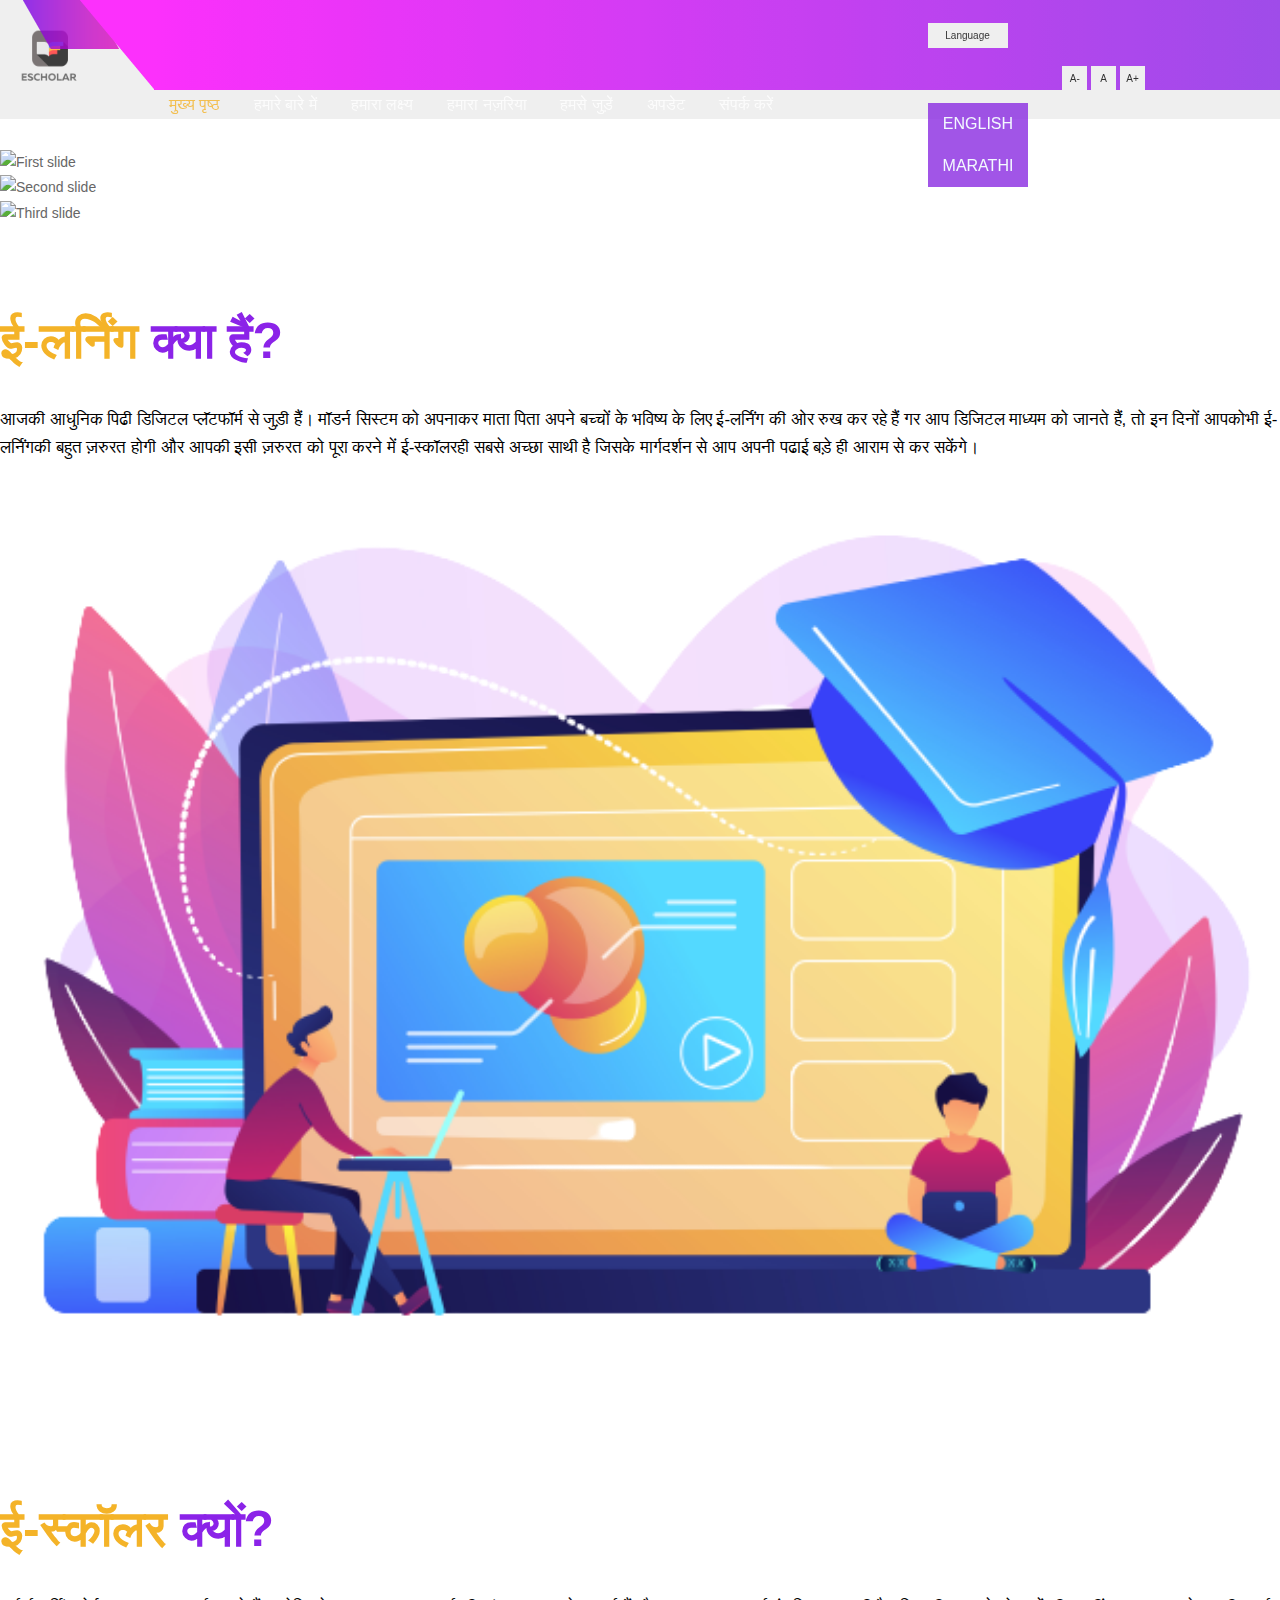
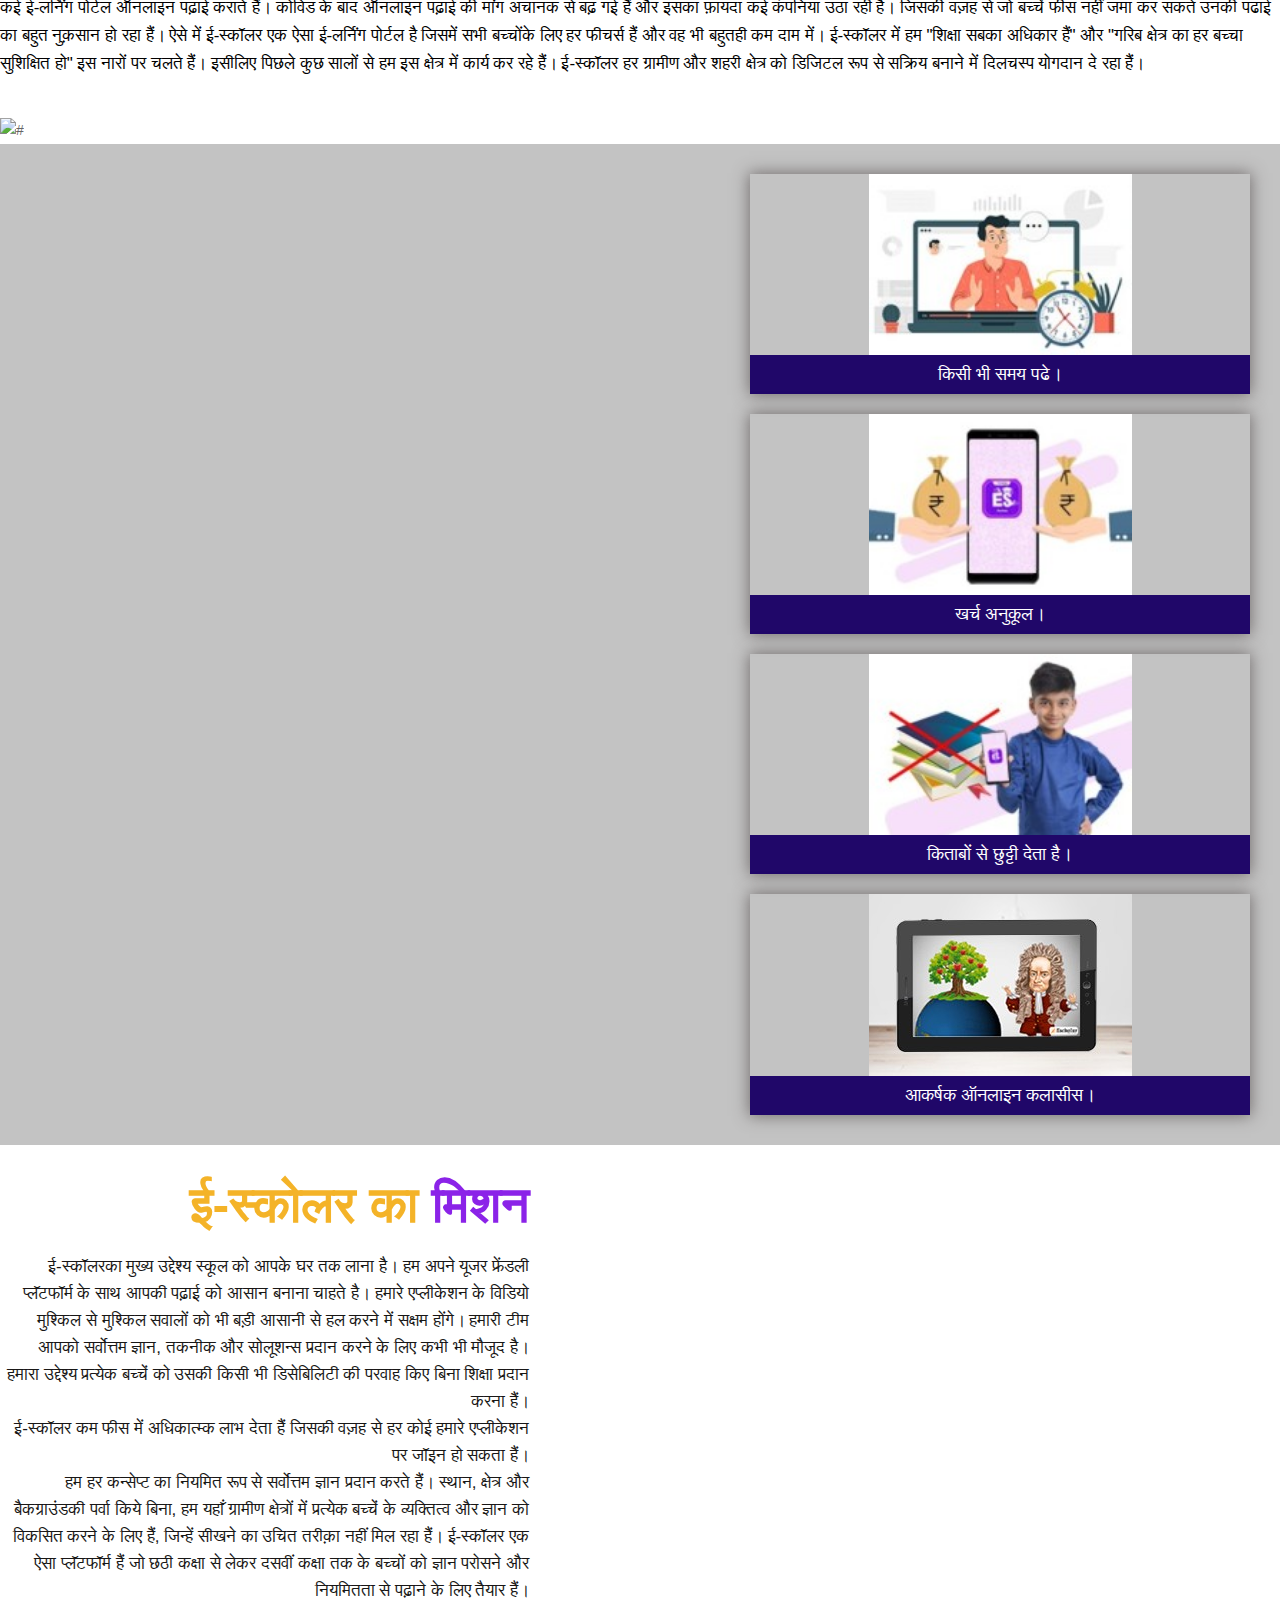
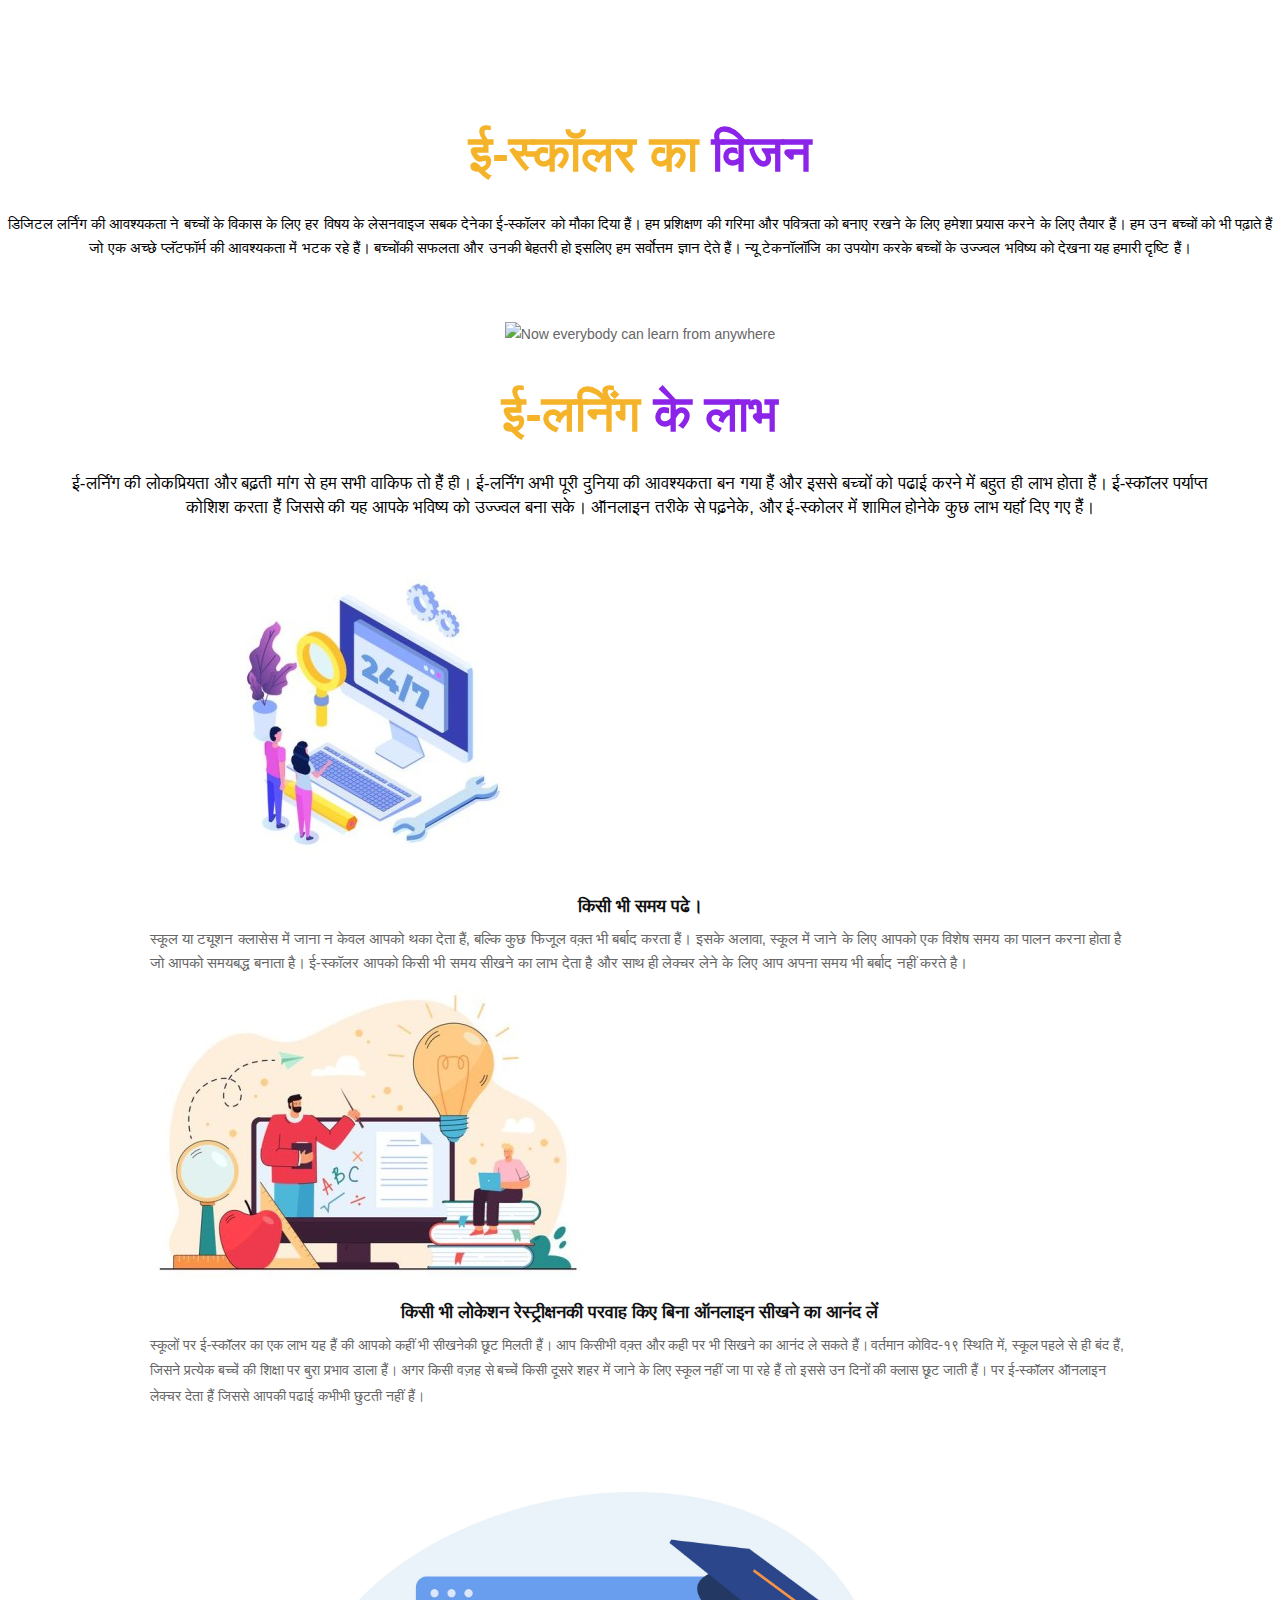
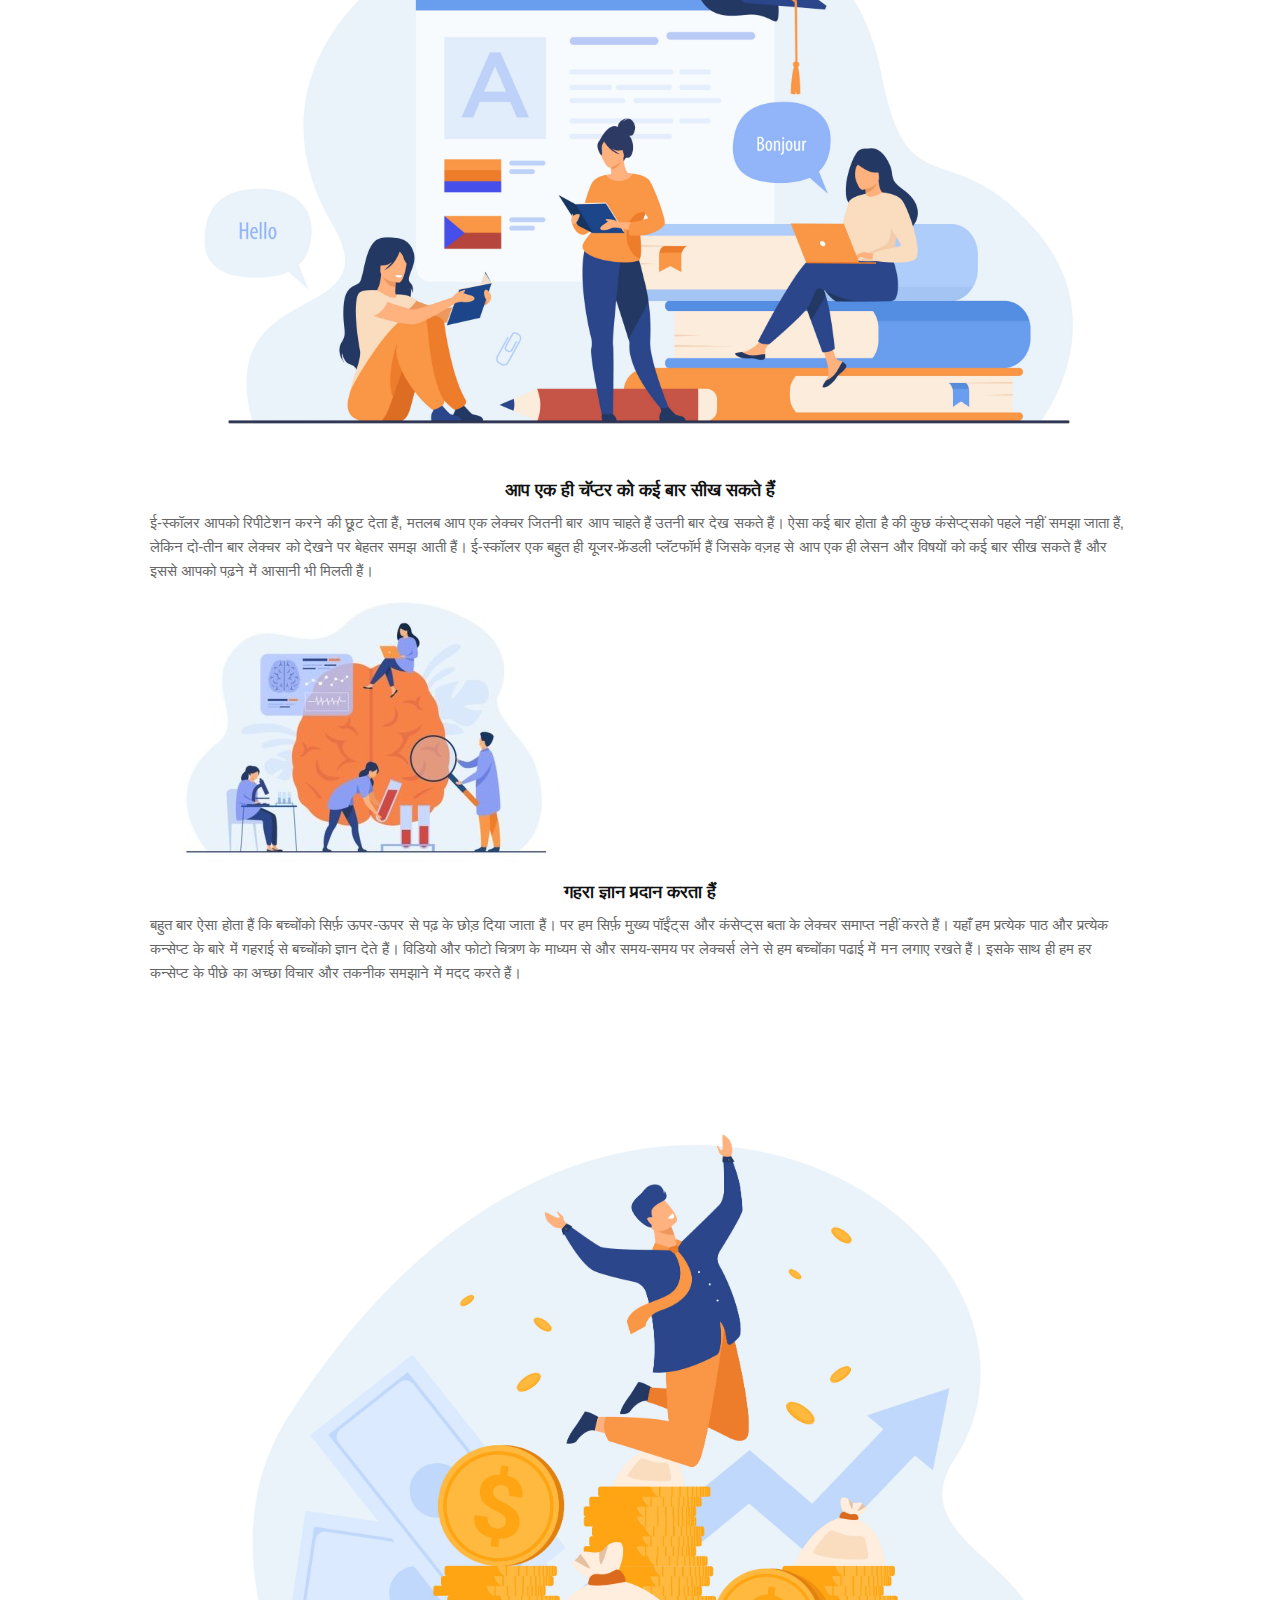
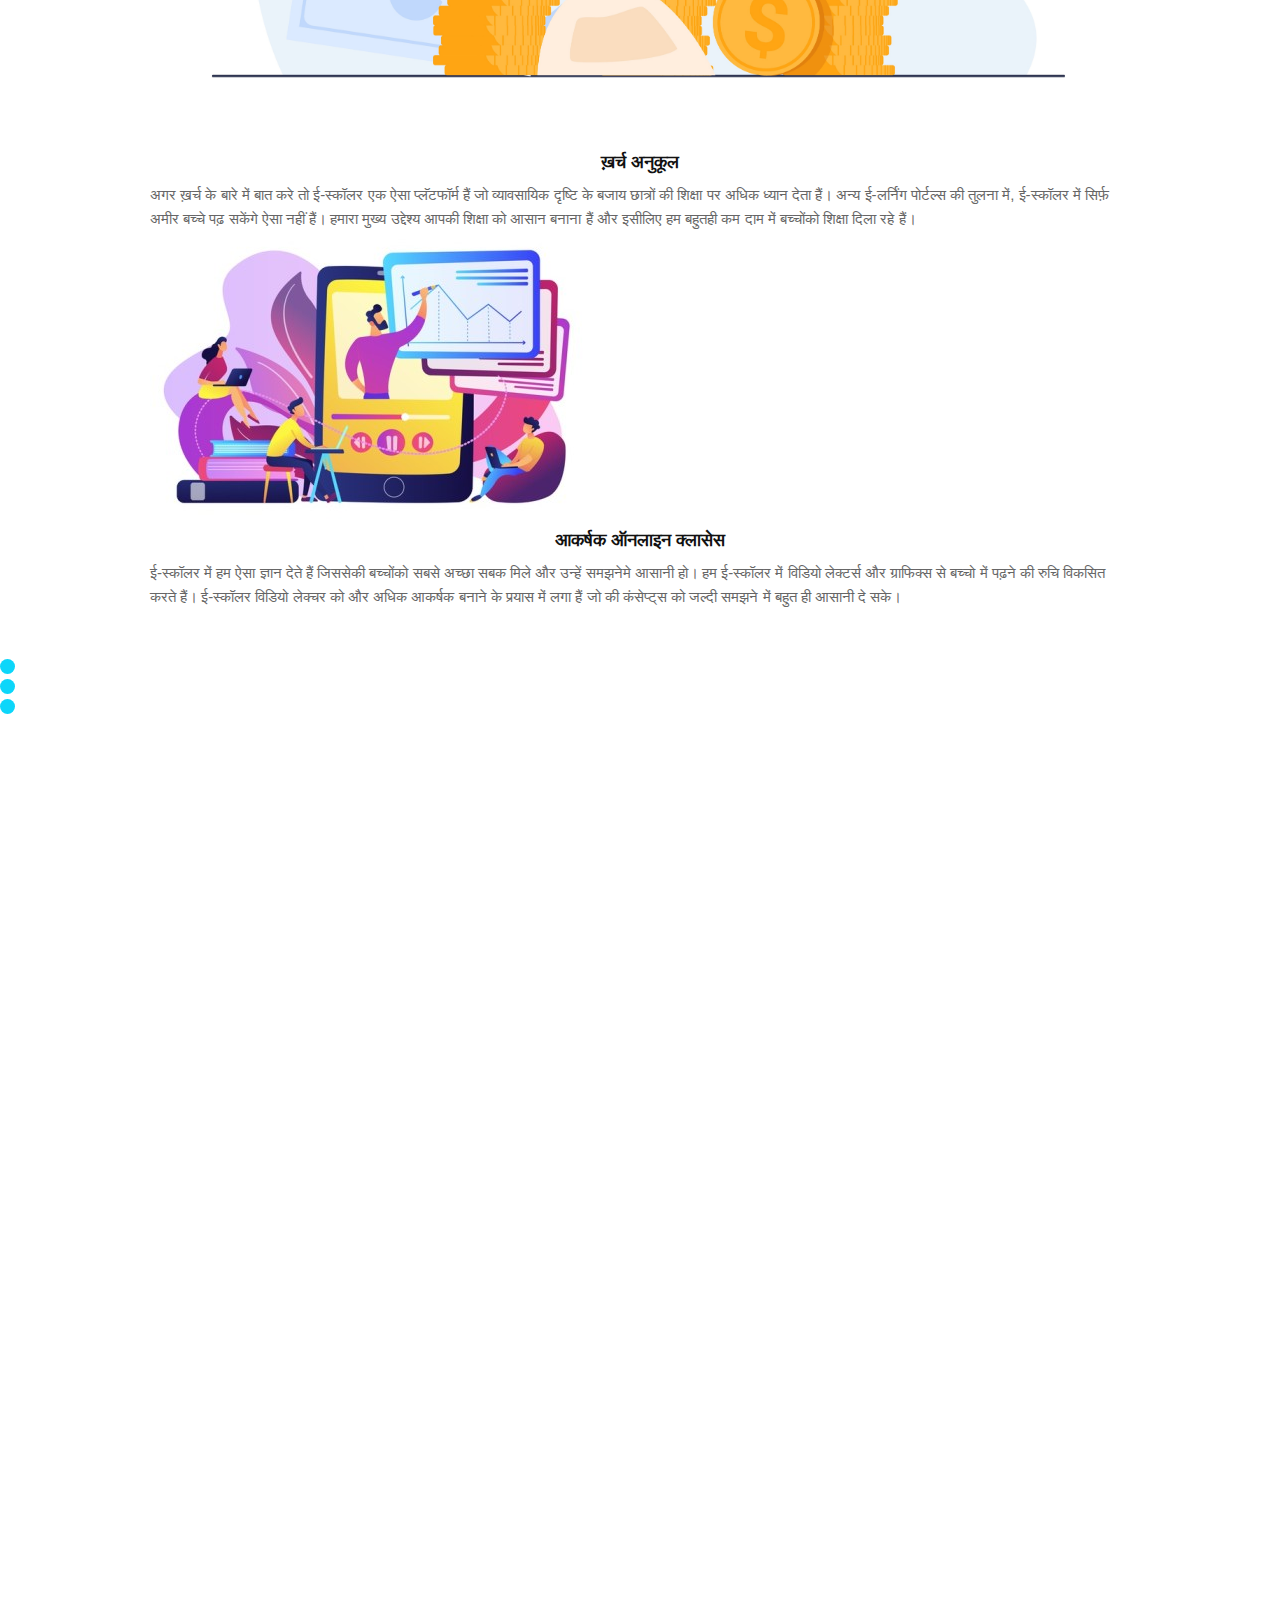
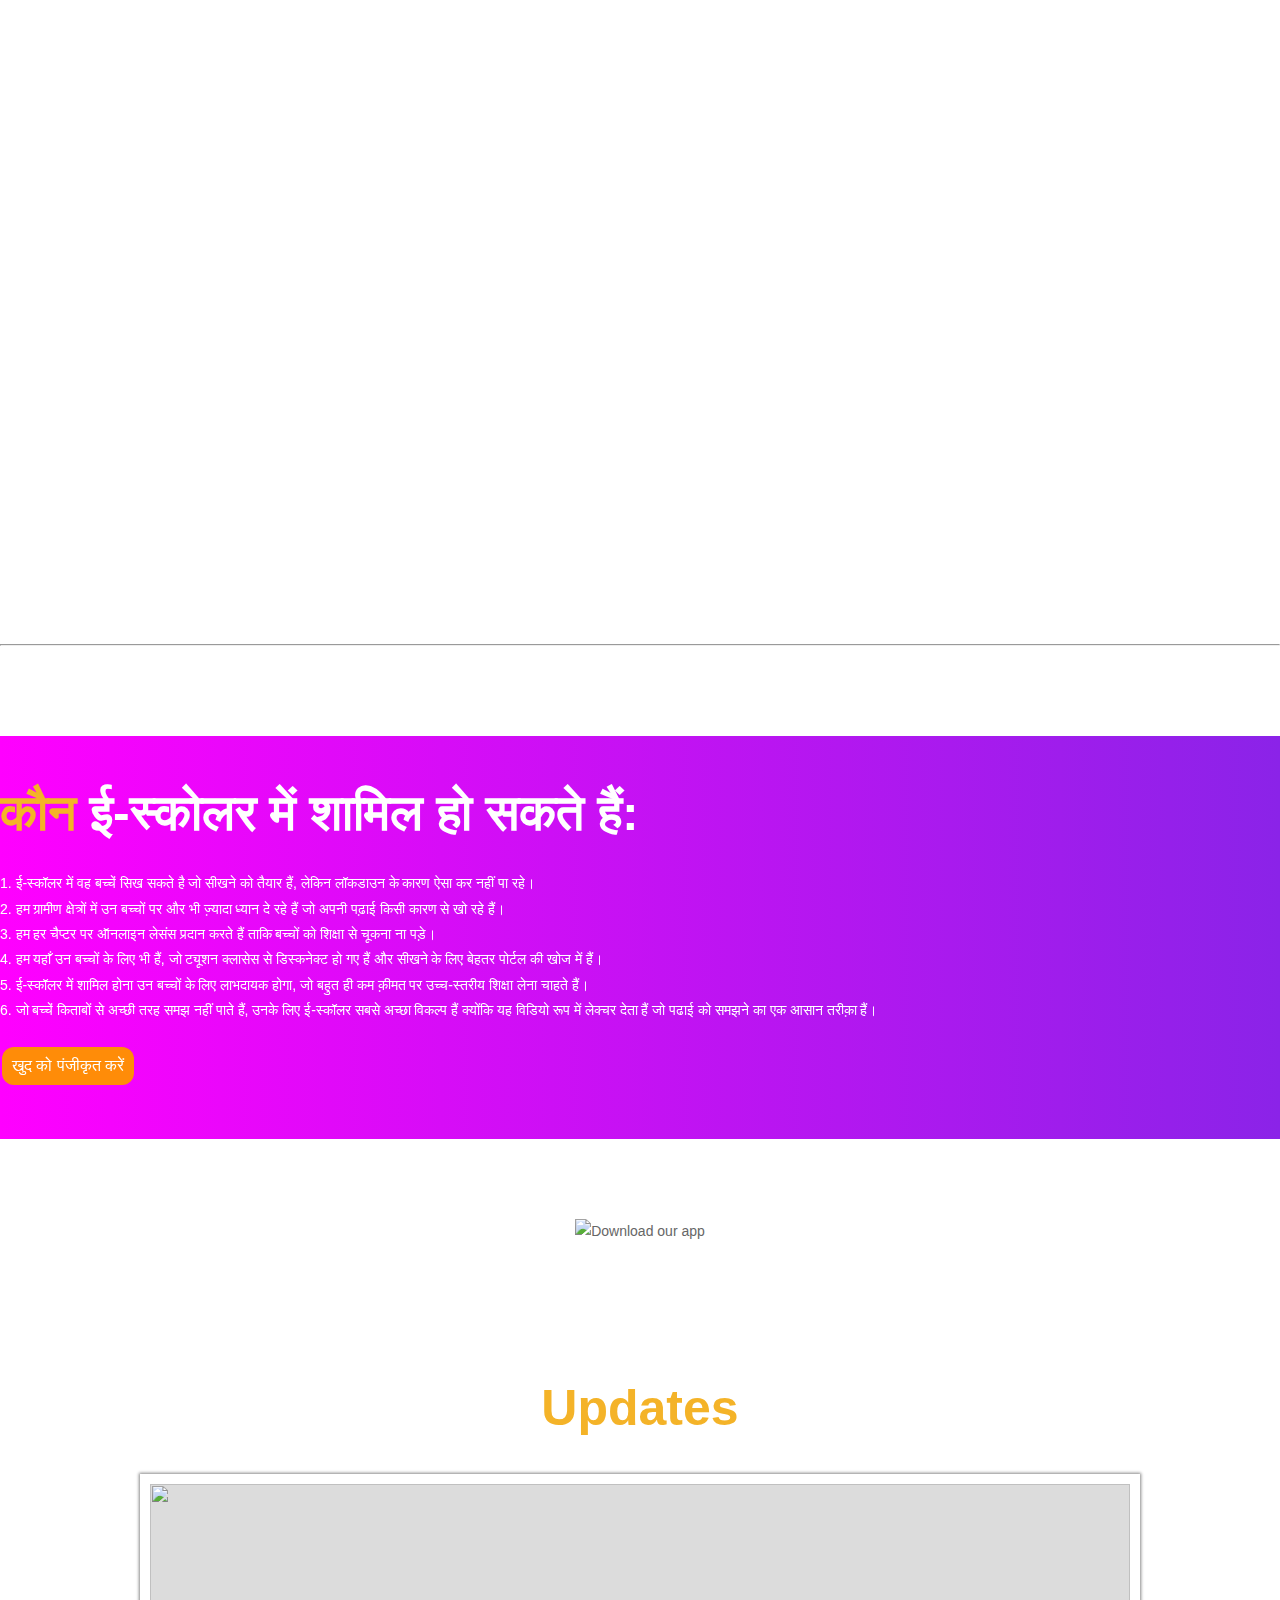
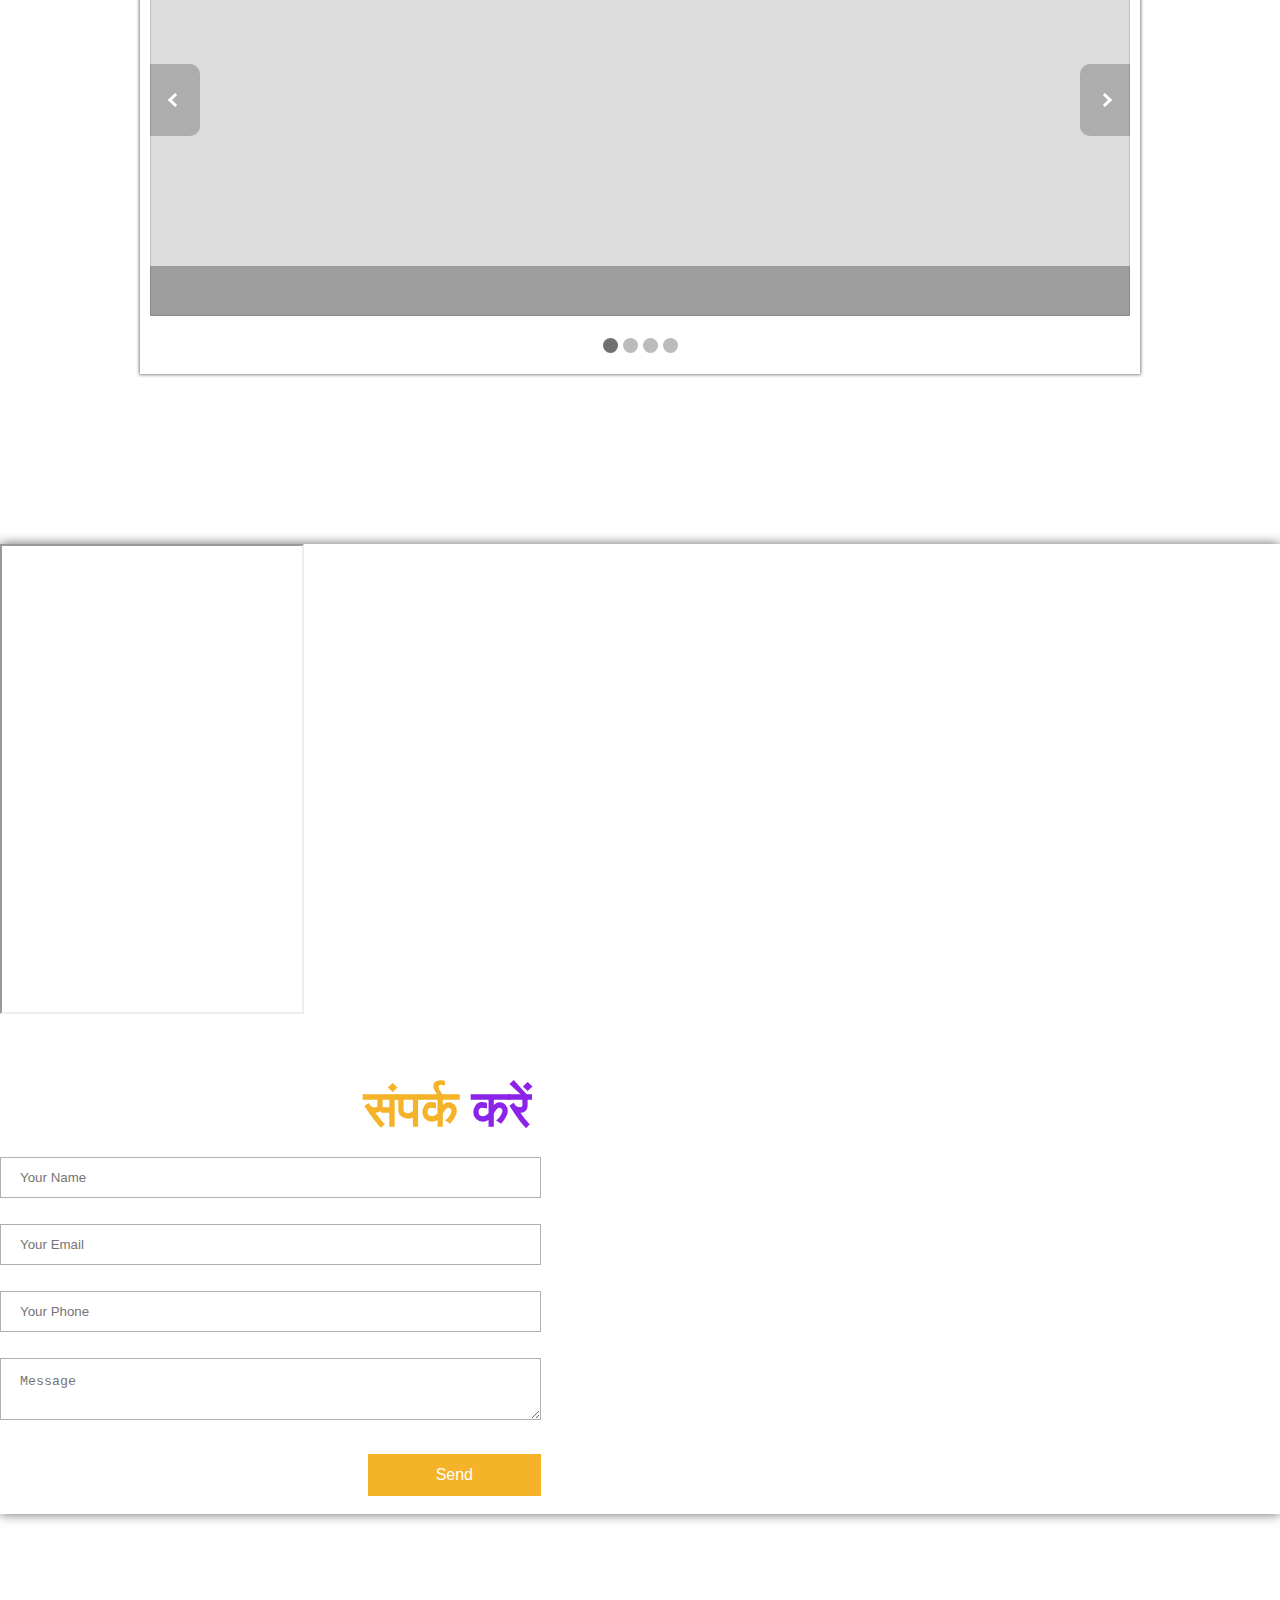
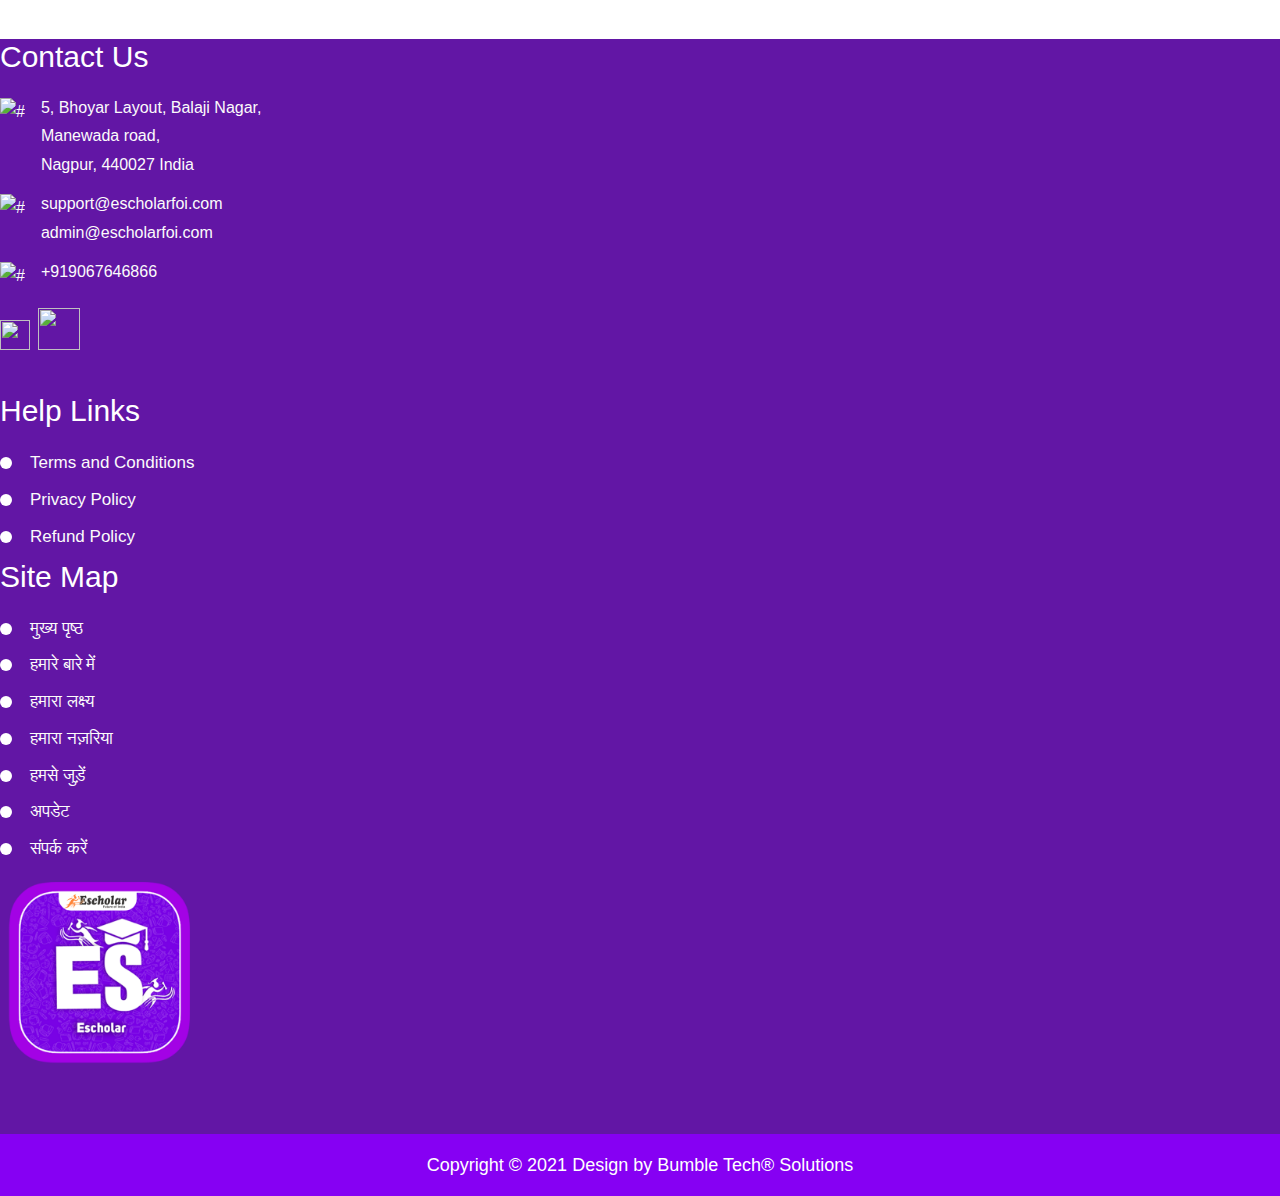
==== commit f6fa0ac7: "logo update" ====
--- a/hindi.html
+++ b/hindi.html
@@ -58,7 +58,7 @@
               <div class="full">
                 <div class="center-desk">
                   <div class="logo">
-                    <a href="hindi.html"><img src="images/App Icon Escholar (1).png" alt="#" style="height: 100px; width: 100px;"/></a>
+                    <a href="hindi.html"><img src="images/Escholar Logo (1).png" alt="#" style="height: 100px; width: 100px;"/></a>
                   </div>
                 </div>
               </div>
